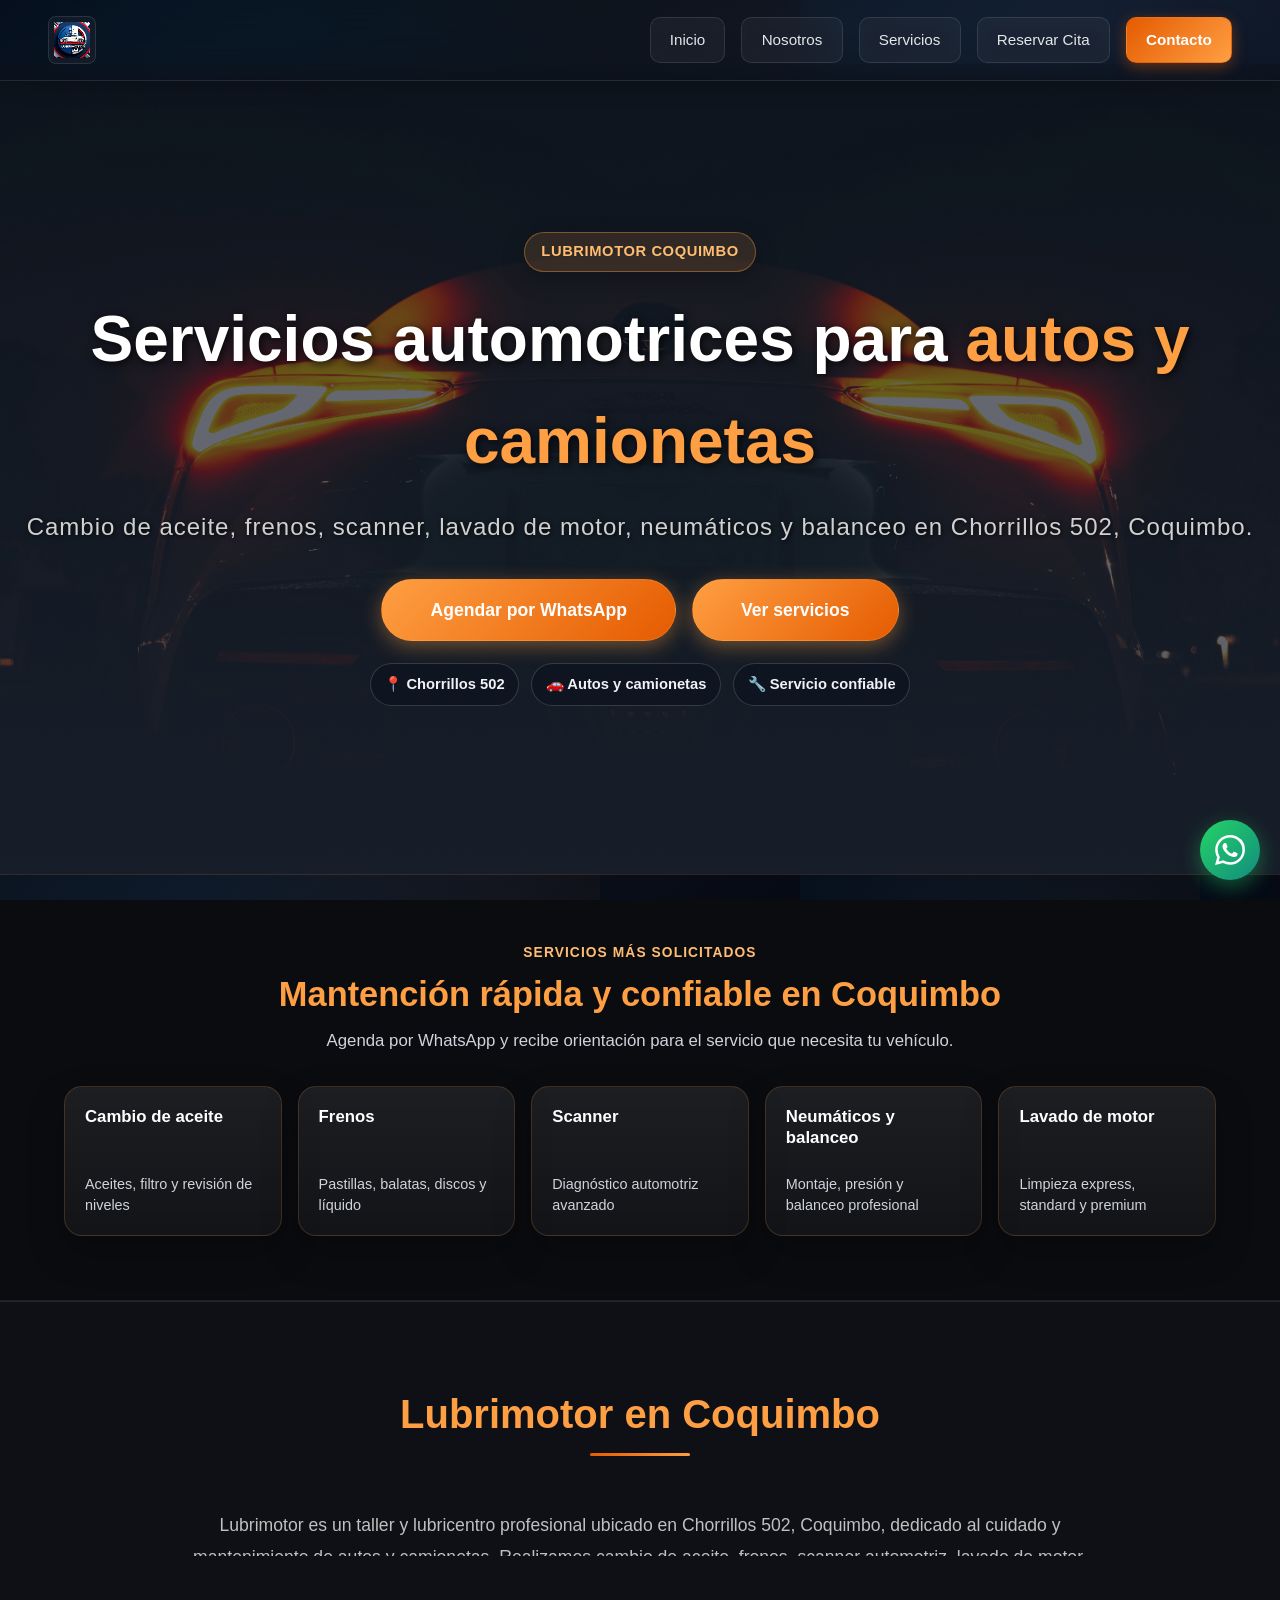
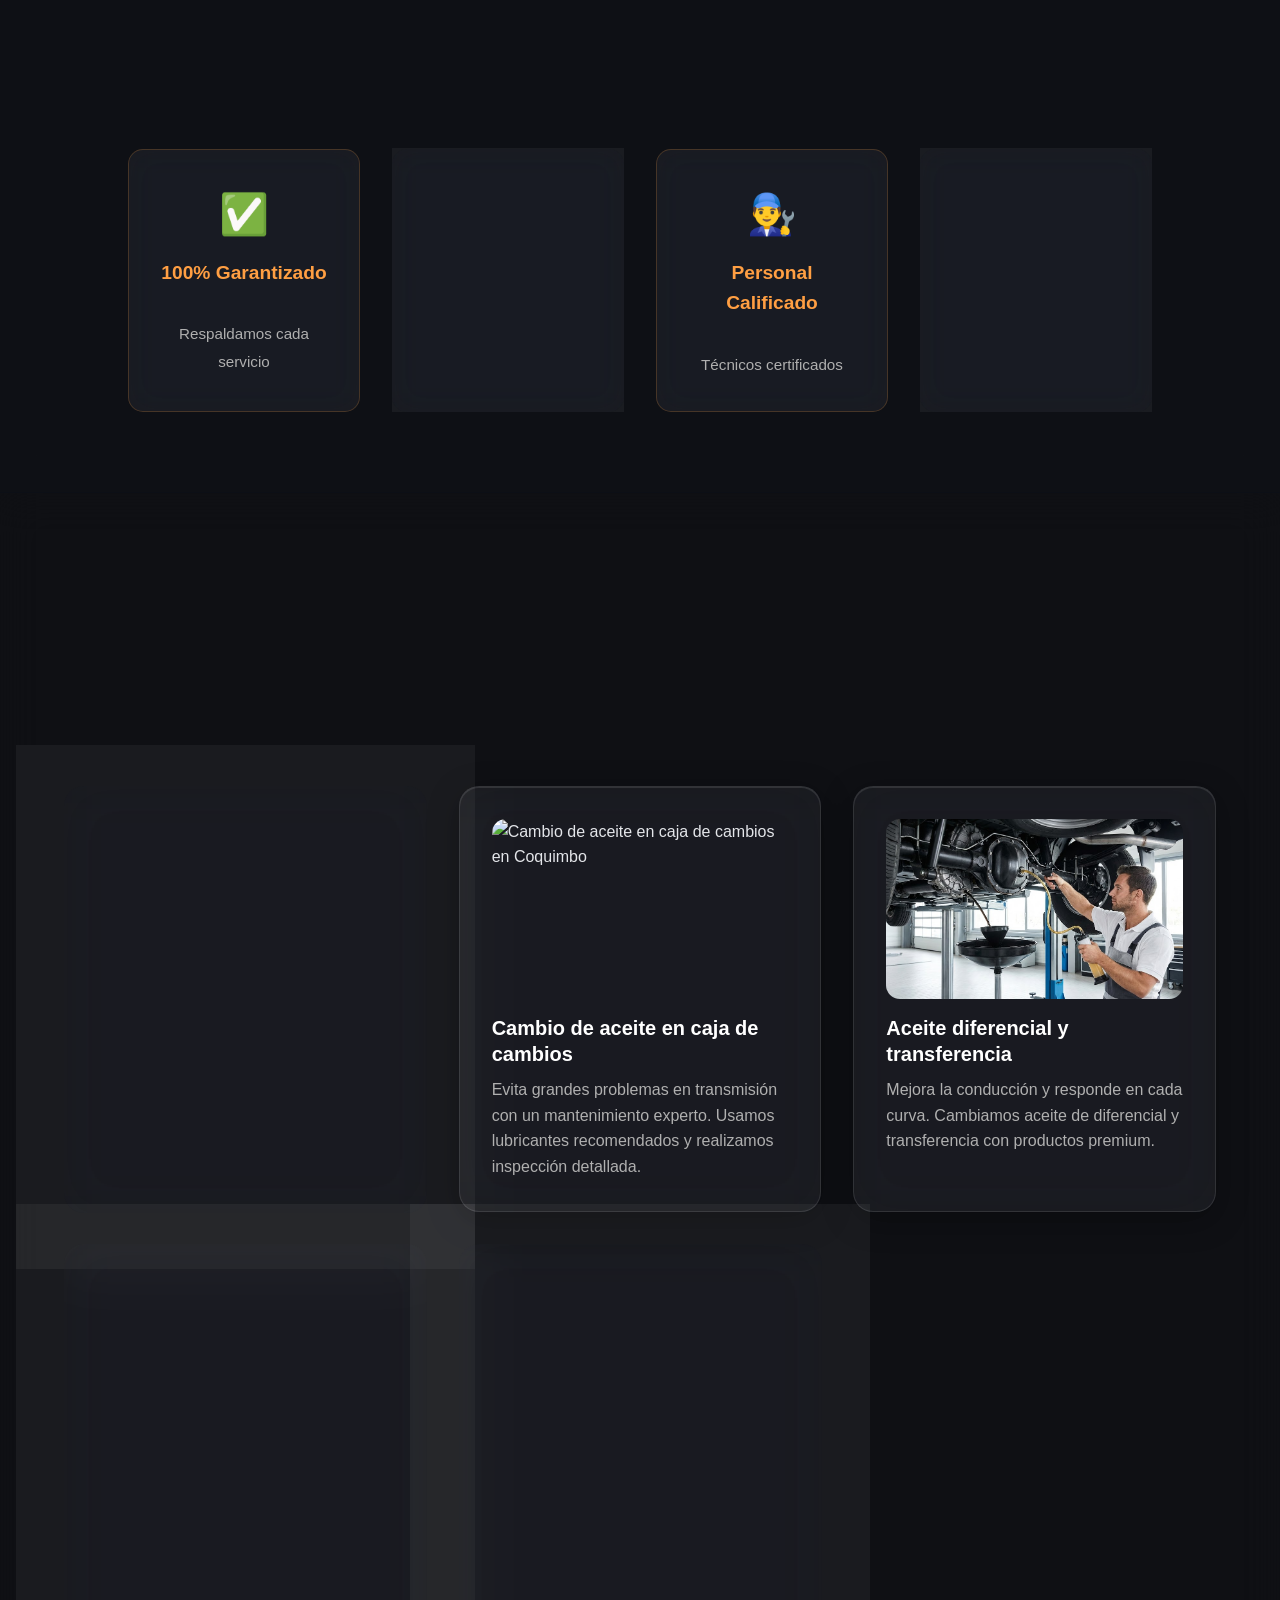
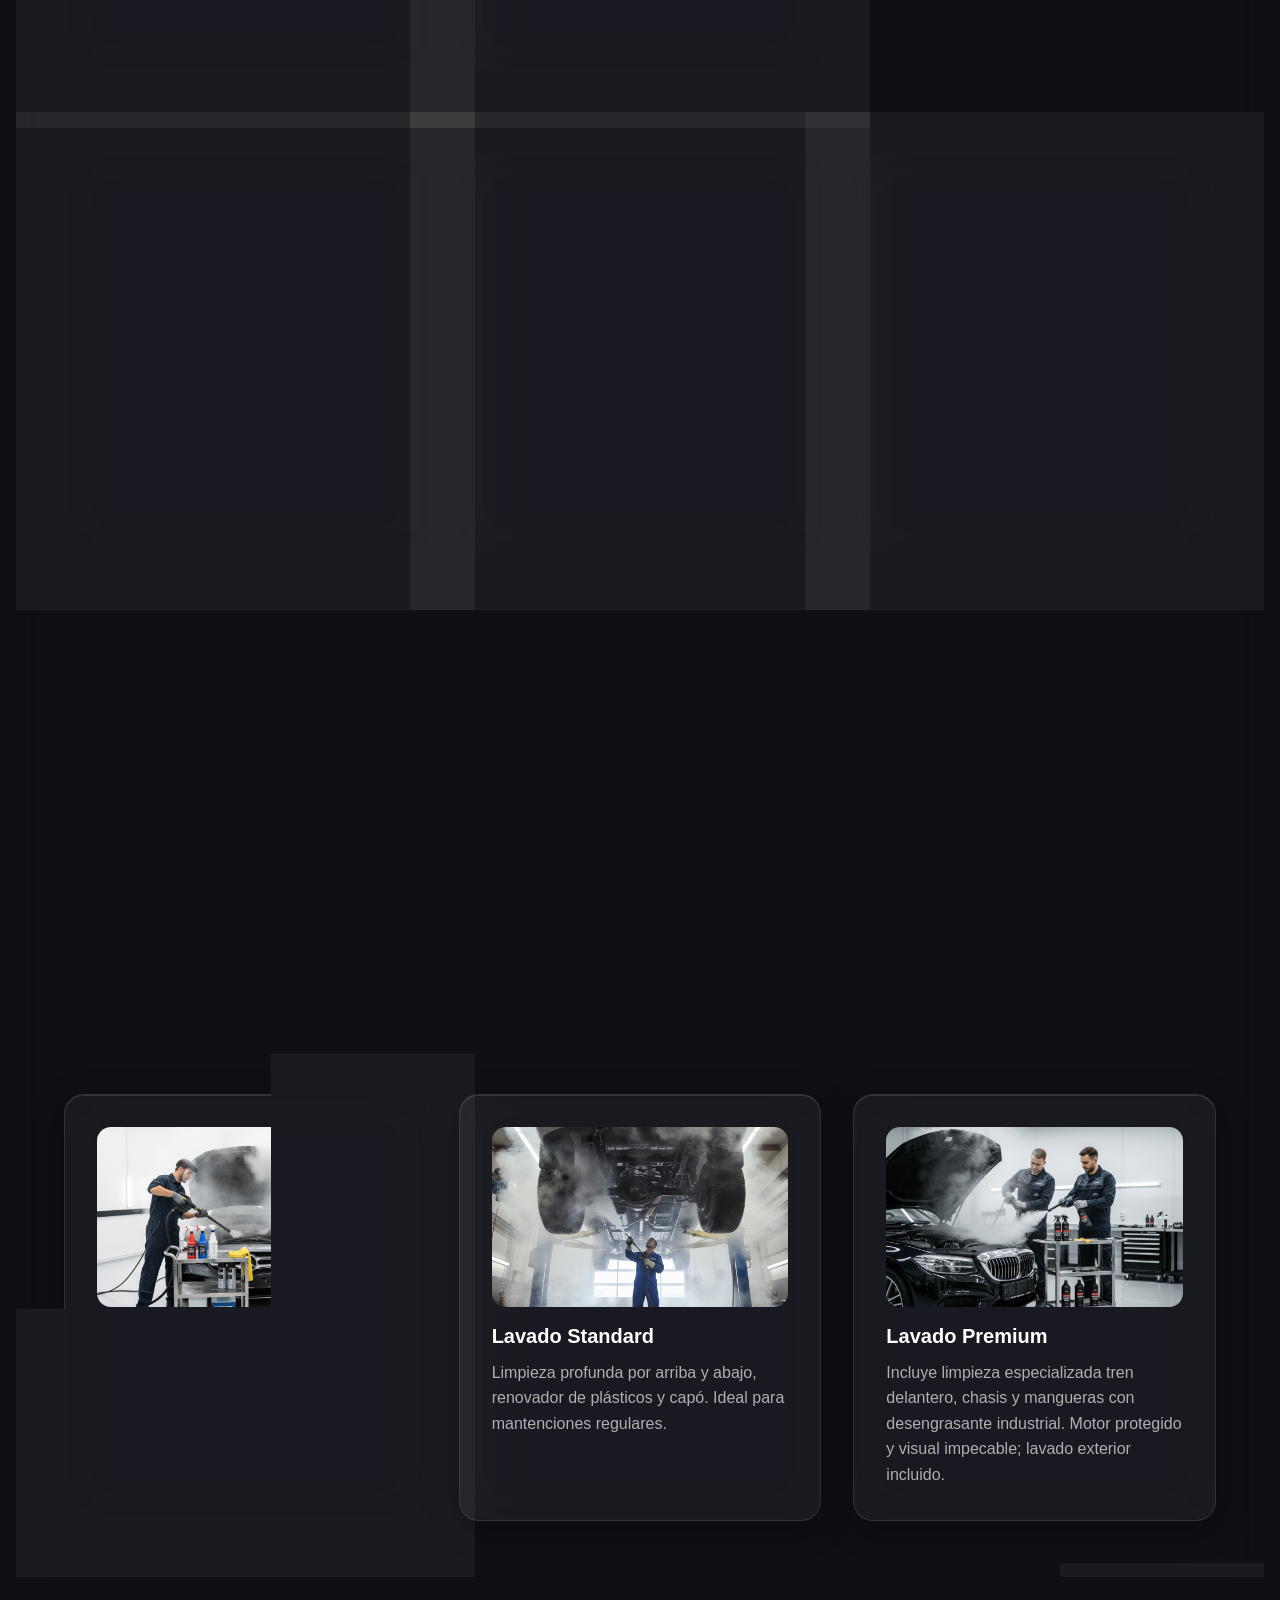
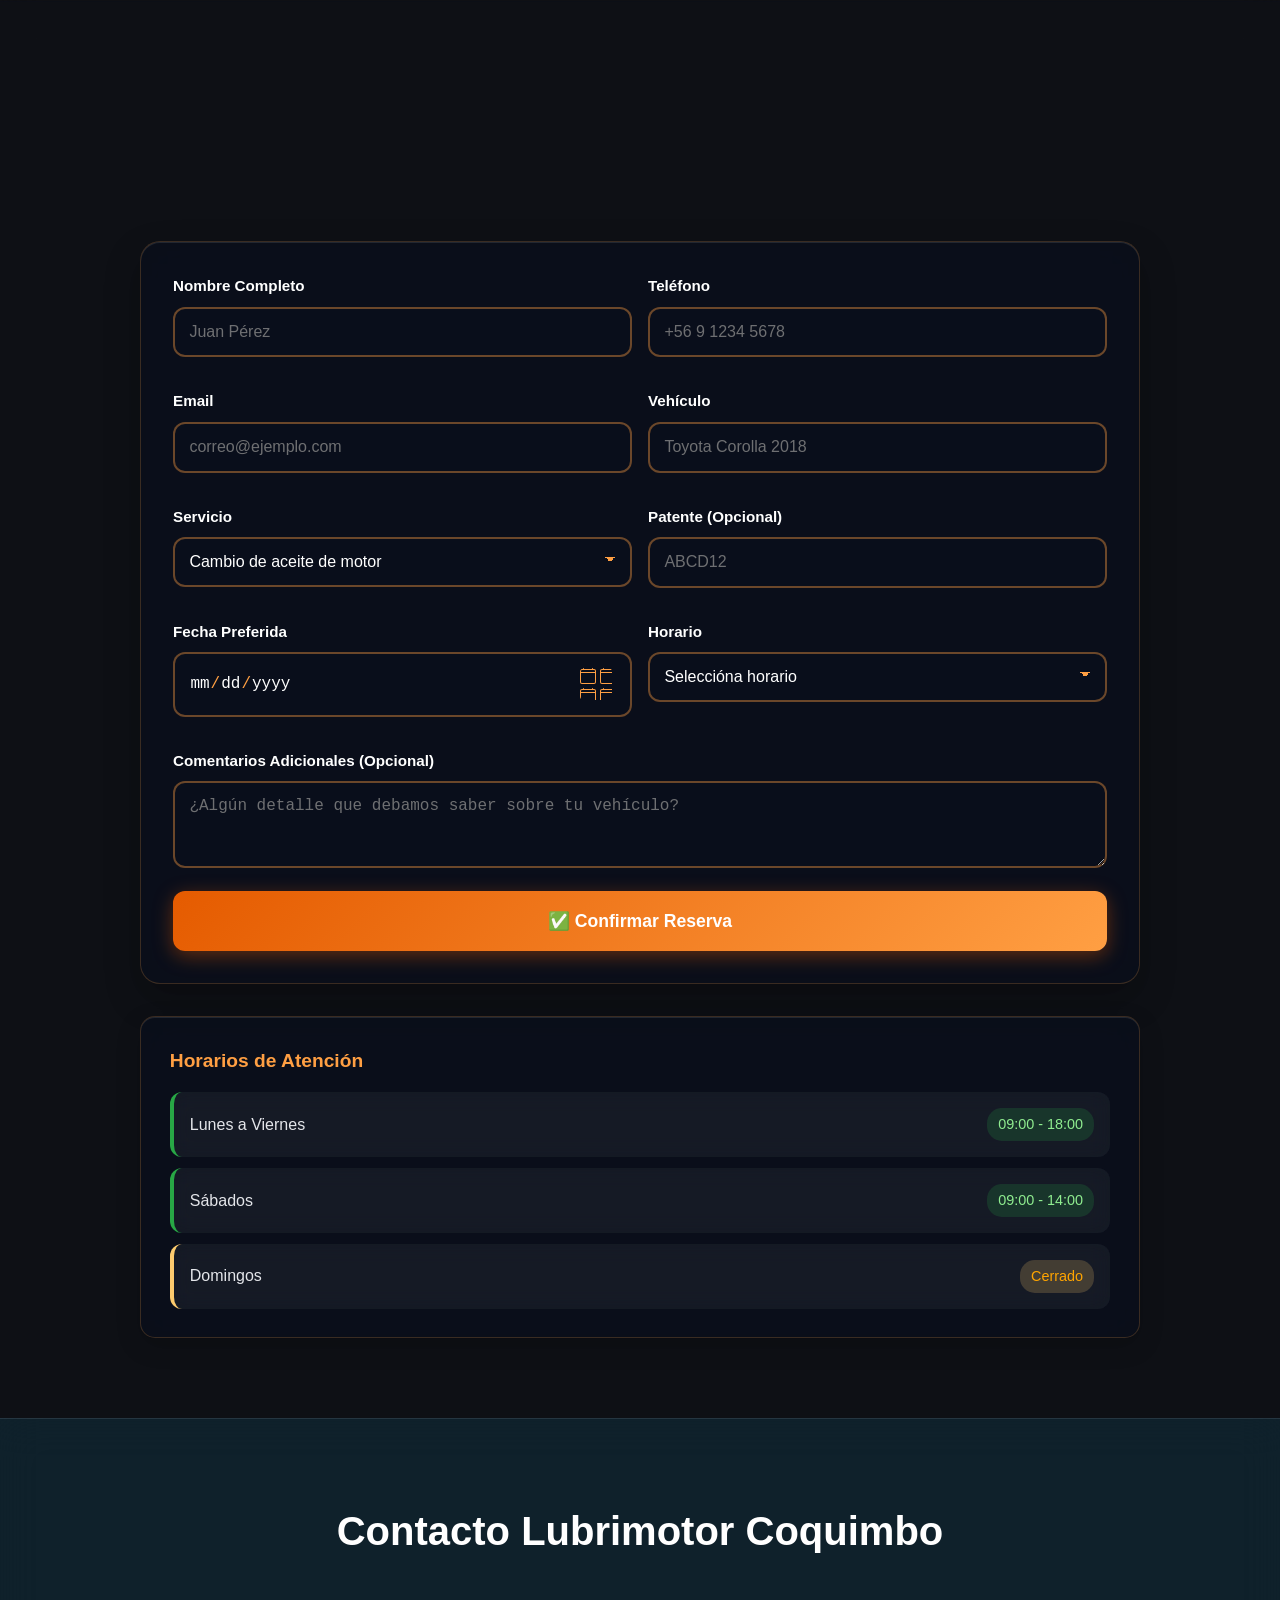
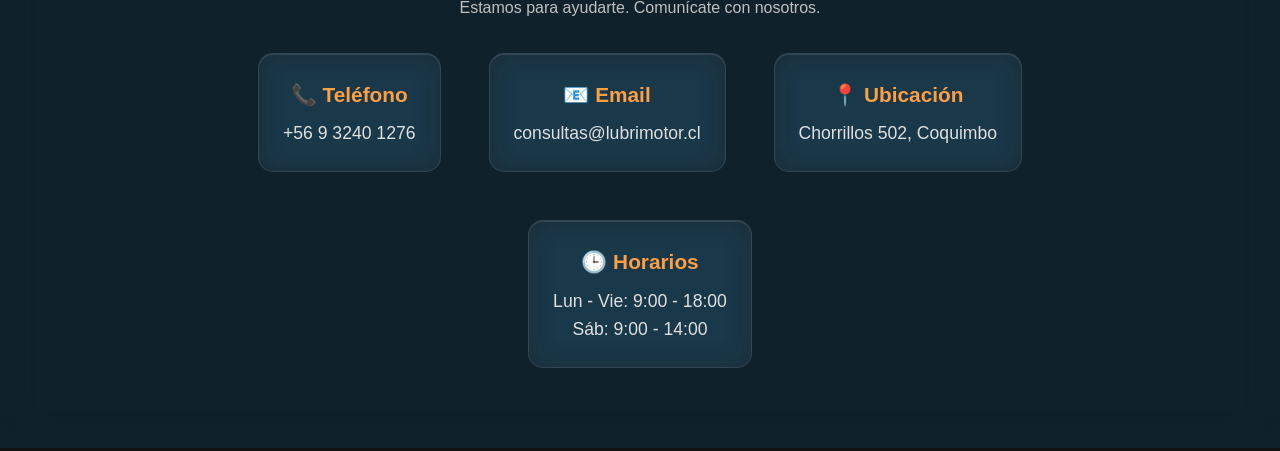
==== index.html @ fd20dfe9 "Mejora comercial de pagina de inicio" ====
<!DOCTYPE html>
<html lang="es">
<head>
    <meta charset="UTF-8">
    <meta name="viewport" content="width=device-width, initial-scale=1.0">
    <title>Lubrimotor Coquimbo | Cambio de Aceite, Frenos, Scanner y Neumáticos</title>
    <meta name="description" content="Lubrimotor en Chorrillos 502, Coquimbo. Servicios automotrices para autos y camionetas: cambio de aceite, frenos, scanner, lavado de motor, neumáticos y balanceo.">
    <meta name="color-scheme" content="dark">

    <!-- Google Fonts -->
    <link rel="preconnect" href="https://fonts.googleapis.com">
    <link rel="preconnect" href="https://fonts.gstatic.com" crossorigin>
    <link href="https://fonts.googleapis.com/css2?family=Montserrat:wght@400;600;700;800&family=Open+Sans:wght@300;400;500;600&display=swap" rel="stylesheet">
    
    <link rel="stylesheet" href="styles.css">
</head>
<body>

    <!-- NAVBAR -->
    <nav class="navbar" id="navbar">
        <div class="navbar-container">
            <div class="logo">
                <img src="img/logo.jpg" alt="Lubrimotor servicios automotrices en Coquimbo">
            </div>

            <div class="hamburger" id="hamburger">
                <span></span>
                <span></span>
                <span></span>
            </div>

            <div class="nav-menu" id="nav-menu">
                <a href="#inicio" class="nav-link">Inicio</a>
                <a href="#sobre-nosotros" class="nav-link">Nosotros</a>
                <a href="#servicios" class="nav-link">Servicios</a>
                <a href="#reservas" class="nav-link">Reservar Cita</a>
                <a href="#contacto" class="nav-link btn-cta">Contacto</a>
            </div>
        </div>
    </nav>

    <!-- HERO SECTION -->
    <section class="hero" id="inicio">
        <div class="hero-text">
            <span class="hero-kicker">Lubrimotor Coquimbo</span>
            <h1>Servicios automotrices para <span class="resaltar">autos y camionetas</span></h1>
            <p>Cambio de aceite, frenos, scanner, lavado de motor, neumáticos y balanceo en Chorrillos 502, Coquimbo.</p>
            <div class="hero-actions">
                <a href="https://wa.me/56932401276?text=Hola%2C%20quiero%20agendar%20un%20servicio%20automotriz%20en%20Lubrimotor%20Coquimbo" target="_blank" class="boton-hero boton-whatsapp">Agendar por WhatsApp</a>
                <a href="#servicios" class="boton-hero boton-secundario">Ver servicios</a>
            </div>
            <div class="hero-trust">
                <span>📍 Chorrillos 502</span>
                <span>🚗 Autos y camionetas</span>
                <span>🔧 Servicio confiable</span>
            </div>
        </div>
    </section>

    <!-- SERVICIOS DESTACADOS -->
    <section class="servicios-destacados" aria-labelledby="servicios-destacados-title">
        <div class="destacados-container">
            <div class="destacados-header">
                <span>Servicios más solicitados</span>
                <h2 id="servicios-destacados-title">Mantención rápida y confiable en Coquimbo</h2>
                <p>Agenda por WhatsApp y recibe orientación para el servicio que necesita tu vehículo.</p>
            </div>
            <div class="destacados-grid">
                <a href="paginas/servicio-cambio-aceite.html" class="destacado-card">
                    <strong>Cambio de aceite</strong>
                    <small>Aceites, filtro y revisión de niveles</small>
                </a>
                <a href="paginas/servicio-sistema-frenos.html" class="destacado-card">
                    <strong>Frenos</strong>
                    <small>Pastillas, balatas, discos y líquido</small>
                </a>
                <a href="paginas/servicio-scanner-diagnostico.html" class="destacado-card">
                    <strong>Scanner</strong>
                    <small>Diagnóstico automotriz avanzado</small>
                </a>
                <a href="paginas/servicio-cambio-neumaticos-balanceo.html" class="destacado-card">
                    <strong>Neumáticos y balanceo</strong>
                    <small>Montaje, presión y balanceo profesional</small>
                </a>
                <a href="paginas/servicio-lavado-premium.html" class="destacado-card">
                    <strong>Lavado de motor</strong>
                    <small>Limpieza express, standard y premium</small>
                </a>
            </div>
        </div>
    </section>

    <!-- SOBRE NOSOTROS -->
    <section class="sobre-nosotros" id="sobre-nosotros">
        <h2>Lubrimotor en Coquimbo</h2>
        <p>Lubrimotor es un taller y lubricentro profesional ubicado en Chorrillos 502, Coquimbo, dedicado al cuidado y mantenimiento de autos y camionetas. Realizamos cambio de aceite, frenos, scanner automotriz, lavado de motor, neumáticos, balanceo y mantenimiento preventivo.</p>

        <p>Nuestro compromiso es entregar una atención clara, rápida y responsable. Revisamos tu vehículo con criterio técnico, te orientamos antes de realizar trabajos y mantenemos comunicación directa por WhatsApp.</p>

        <!-- CONFIANZA -->
        <div class="trust-section">
            <div class="trust-item">
                <div class="trust-icon">✅</div>
                <h3>100% Garantizado</h3>
                <p>Respaldamos cada servicio</p>
            </div>
            <div class="trust-item">
                <div class="trust-icon">🔧</div>
                <h3>Equipos Modernos</h3>
                <p>Tecnología de punta</p>
            </div>
            <div class="trust-item">
                <div class="trust-icon">👨‍🔧</div>
                <h3>Personal Calificado</h3>
                <p>Técnicos certificados</p>
            </div>
            <div class="trust-item">
                <div class="trust-icon">⚡</div>
                <h3>Servicio Rápido</h3>
                <p>Sin perder calidad</p>
            </div>
        </div>
    </section>

    <!-- SERVICIOS -->
    <section class="servicios" id="servicios">
        <h2>Servicios automotrices en Coquimbo</h2>
        <p>Conoce nuestros servicios para autos y camionetas en Coquimbo</p>

        <!-- Lubricación y Diagnóstico -->
        <h3 class="servicio-titulo">Lubricación y Diagnóstico</h3>
        <div class="servicios-grid">
            <div class="service-card" onclick="window.location.href='paginas/servicio-cambio-aceite.html'" style="cursor: pointer;">
                <img src="img/cambioAceite.jpg" alt="Cambio de aceite de motor en Coquimbo">
                <div class="card-content">
                    <h4>Cambio de aceite de motor</h4>
                    <p>Mantén el corazón de tu vehículo protegido con un cambio rápido y aceites premium. Incluye revisión de niveles y filtro nuevo para máxima seguridad.</p>
                </div>
            </div>

            <div class="service-card" onclick="window.location.href='paginas/servicio-cambio-aceite-caja.html'" style="cursor: pointer;">
                <img src="img/cambioAceiteCajaCambio.png" alt="Cambio de aceite en caja de cambios en Coquimbo">
                <div class="card-content">
                    <h4>Cambio de aceite en caja de cambios</h4>
                    <p>Evita grandes problemas en transmisión con un mantenimiento experto. Usamos lubricantes recomendados y realizamos inspección detallada.</p>
                </div>
            </div>

            <div class="service-card" onclick="window.location.href='paginas/servicio-aceite-diferencial-transferencia.html'" style="cursor: pointer;">
                <img src="img/CambioAceiteDiferencial.jpg" alt="Aceite diferencial y transferencia en Coquimbo">
                <div class="card-content">
                    <h4>Aceite diferencial y transferencia</h4>
                    <p>Mejora la conducción y responde en cada curva. Cambiamos aceite de diferencial y transferencia con productos premium.</p>
                </div>
            </div>

            <div class="service-card" onclick="window.location.href='paginas/servicio-scanner-diagnostico.html'" style="cursor: pointer;">
                <img src="img/scanner.jpg" alt="Scanner y diagnóstico automotriz en Coquimbo">
                <div class="card-content">
                    <h4>Scanner y diagnóstico avanzado</h4>
                    <p>Detecta cualquier falla antes que sea problema. Scanner profesional y reporte electrónico detallado, ideal para mantenciones preventivas.</p>
                </div>
            </div>

            <div class="service-card" onclick="window.location.href='paginas/servicio-cambio-nivelacion-fluidos.html'" style="cursor: pointer;">
                <img src="img/CambioNivelacionFluidos.jpg" alt="Cambio y nivelación de fluidos automotrices en Coquimbo">
                <div class="card-content">
                    <h4>Cambio y nivelación de fluidos</h4>
                    <p>Refrigerantes, hidráulicos y fluidos de freno revisados y cambiados por técnicos expertos. Seguridad y suavidad en tu conducción garantizadas.</p>
                </div>
            </div>
        </div>

        <br>

        <!-- Servicios Mecánicos -->
        <h3 class="servicio-titulo">Servicios Mecánicos</h3>
        <div class="servicios-grid">
            <div class="service-card" onclick="window.location.href='paginas/servicio-sistema-frenos.html'" style="cursor: pointer;">
                <img src="img/CambioSistemaFrenos.jpg" alt="Servicio de frenos para autos y camionetas en Coquimbo">
                <div class="card-content">
                    <h4>Sistema de frenos total</h4>
                    <p>Pastillas, balatas, discos y líquido incluidos. La frenada segura en toda situación—servicio rápido y con repuestos garantizados.</p>
                </div>
            </div>

            <div class="service-card" onclick="window.location.href='paginas/servicio-cambio-amortiguadores.html'" style="cursor: pointer;">
                <img src="img/cambioAmortiguadores.jpg" alt="Cambio de amortiguadores en Coquimbo">
                <div class="card-content">
                    <h4>Cambio de amortiguadores</h4>
                    <p>Recupera el confort y estabilidad con amortiguadores instalados por expertos en suspensión.</p>
                </div>
            </div>

            <div class="service-card" onclick="window.location.href='paginas/servicio-tren-delantero-suspension.html'" style="cursor: pointer;">
                <img src="img/cambioTrenDelantero.jpg" alt="Revisión de tren delantero y suspensión en Coquimbo">
                <div class="card-content">
                    <h4>Revisión tren delantero/suspensión</h4>
                    <p>Inspección completa del tren delantero y suspensión para un manejo suave y seguro. Reporte técnico incluido.</p>
                </div>
            </div>

            <div class="service-card" onclick="window.location.href='paginas/servicio-rotacion-neumaticos.html'" style="cursor: pointer;">
                <img src="img/RotacionNeumaticos.jpg" alt="Rotación de neumáticos en Coquimbo">
                <div class="card-content">
                    <h4>Rotación de neumáticos</h4>
                    <p>Aumenta la vida útil de tus neumáticos y mejora el rendimiento en ruta con rotación profesional.</p>
                </div>
            </div>
            <div class="service-card" onclick="window.location.href='paginas/servicio-cambio-neumaticos-balanceo.html'" style="cursor: pointer;">
                <img src="img/RotacionNeumaticos.jpg" alt="Cambio de neumáticos y balanceo en Coquimbo">
                <div class="card-content">
                    <h4>Cambio de neumáticos y balanceo</h4>
                    <p>Instalación y balanceo profesional para reducir vibraciones, cuidar tus neumáticos y conducir con mayor seguridad en ruta.</p>
                </div>
            </div>
            <div class="service-card" onclick="window.location.href='paginas/servicio-cambio-correa-transmision.html'" style="cursor: pointer;">
                <img src="img/cambioCorreaTransmision.jpg" alt="Cambio de correa y transmisión en Coquimbo">
                <div class="card-content">
                    <h4>Cambio de correa/transmisión</h4>
                    <p>Evita daños costosos, renueva tu correa de transmisión y asegura máxima eficiencia de tu motor.</p>
                </div>
            </div>
        </div>

        <br>

        <!-- Lavado de Motor -->
        <h3 class="servicio-titulo">Lavado de Motor</h3>
        <div class="servicios-grid">
            <div class="service-card" onclick="window.location.href='paginas/servicio-lavado-express.html'" style="cursor: pointer;">
                <img src="img/lavadoExpres.png" alt="Lavado express de motor en Coquimbo">
                <div class="card-content">
                    <h4>Lavado Express</h4>
                    <p>Limpieza a vapor rápida por encima, desengrasante y mangueras frescas. Tu motor se ve y funciona mejor en minutos.</p>
                </div>
            </div>

            <div class="service-card" onclick="window.location.href='paginas/servicio-lavado-standard.html'" style="cursor: pointer;">
                <img src="img/lavadomotorAbajo.png" alt="Lavado standard de motor en Coquimbo">
                <div class="card-content">
                    <h4>Lavado Standard</h4>
                    <p>Limpieza profunda por arriba y abajo, renovador de plásticos y capó. Ideal para mantenciones regulares.</p>
                </div>
            </div>

            <div class="service-card" onclick="window.location.href='paginas/servicio-lavado-premium.html'" style="cursor: pointer;">
                <img src="img/LavadoMotorPremium.png" alt="Lavado premium de motor en Coquimbo">
                <div class="card-content">
                    <h4>Lavado Premium</h4>
                    <p>Incluye limpieza especializada tren delantero, chasis y mangueras con desengrasante industrial. Motor protegido y visual impecable; lavado exterior incluido.</p>
                </div>
            </div>
        </div>
    </section>

    <!-- SISTEMA DE RESERVAS -->
    <section class="citas-online" id="reservas">
        <div class="container">
            <h2>Reserva tu cita en Coquimbo</h2>
            <p>Agenda en minutos, servicio en horas</p>

            <form class="formulario-citas" id="booking-form">
                <div class="form-row">
                    <div class="form-group">
                        <label for="nombre">Nombre Completo</label>
                        <input type="text" id="nombre" name="nombre" placeholder="Juan Pérez" required>
                    </div>

                    <div class="form-group">
                        <label for="telefono">Teléfono</label>
                        <input type="tel" id="telefono" name="telefono" placeholder="+56 9 1234 5678" required>
                    </div>
                </div>

                <div class="form-row">
                    <div class="form-group">
                        <label for="email">Email</label>
                        <input type="email" id="email" name="email" placeholder="correo@ejemplo.com" required>
                    </div>

                    <div class="form-group">
                        <label for="vehiculo">Vehículo</label>
                        <input type="text" id="vehiculo" name="vehiculo" placeholder="Toyota Corolla 2018" required>
                    </div>
                </div>

                <div class="form-row">
                    <div class="form-group">
                        <label for="servicio">Servicio</label>
                        <select id="servicio" name="servicio" required>
                            <option value="cambio-aceite-motor">Cambio de aceite de motor</option>
                            <option value="cambio-aceite-caja">Cambio de aceite en caja de cambios</option>
                            <option value="aceite-diferencial">Aceite diferencial y transferencia</option>
                            <option value="scanner-diagnostico">Scanner y diagnóstico avanzado</option>
                            <option value="fluido-cambio">Cambio y nivelación de fluidos</option>
                            <!-- Servicios Mecánicos -->
                            <option value="frenos-total">Sistema de frenos total</option>
                            <option value="amortiguadores">Cambio de amortiguadores</option>
                            <option value="tren-delantero">Revisión tren delantero/suspensión</option>
                            <option value="rotacion-neumaticos">Rotación de neumáticos</option>
                            <option value="cambio-neumaticos-balanceo">Cambio de neumáticos y balanceo</option>
                            <option value="correa-transmision">Cambio de correa/transmisión</option>
                            <!-- Lavado de Motor -->
                            <option value="lavado-express">Lavado Express</option>
                            <option value="lavado-standard">Lavado Standard</option>
                            <option value="lavado-premium">Lavado Premium</option>
                        </select>
                    </div>

                    <div class="form-group">
                        <label for="patente">Patente (Opcional)</label>
                        <input type="text" id="patente" name="patente" placeholder="ABCD12">
                    </div>
                </div>

                <div class="form-row">
                    <div class="form-group">
                        <label for="fecha">Fecha Preferida</label>
                        <input type="date" id="fecha" name="fecha" required>
                    </div>

                    <div class="form-group">
                        <label for="hora">Horario</label>
                        <select id="hora" name="hora" required>
                            <option value="">Seleccióna horario</option>
                            <option value="09:00">09:00 AM</option>
                            <option value="10:00">10:00 AM</option>
                            <option value="11:00">11:00 AM</option>
                            <option value="12:00">12:00 PM</option>
                            <option value="13:00">01:00 PM</option>
                            <option value="14:00">02:00 PM</option>
                            <option value="15:00">03:00 PM</option>
                            <option value="16:00">04:00 PM</option>
                            <option value="17:00">05:00 PM</option>
                        </select>
                    </div>
                </div>

                <div class="form-group">
                    <label for="comentarios">Comentarios Adicionales (Opcional)</label>
                    <textarea id="comentarios" name="comentarios" rows="3" placeholder="¿Algún detalle que debamos saber sobre tu vehículo?"></textarea>
                </div>

                <button type="submit" class="btn-reservar">✅ Confirmar Reserva</button>
            </form>

            <div class="disponibilidad">
                <h3>Horarios de Atención</h3>
                <div class="horarios-disponibles">
                    <div class="horario-item disponible">
                        <span>Lunes a Viernes</span>
                        <span class="status">09:00 - 18:00</span>
                    </div>
                    <div class="horario-item disponible">
                        <span>Sábados</span>
                        <span class="status">09:00 - 14:00</span>
                    </div>
                    <div class="horario-item ocupado">
                        <span>Domingos</span>
                        <span class="status">Cerrado</span>
                    </div>
                </div>
            </div>
        </div>
    </section>

    <!-- CONTACTO -->
    <section class="contacto" id="contacto">
        <h2>Contacto Lubrimotor Coquimbo</h2>
        <p>Estamos para ayudarte. Comunícate con nosotros.</p>

        <div class="contacto-info">
            <div class="contacto-item">
                <h3>📞 Teléfono</h3>
                <p>+56 9 3240 1276</p>
            </div>
            <div class="contacto-item">
                <h3>📧 Email</h3>
                <p>consultas@lubrimotor.cl</p>
            </div>
            <div class="contacto-item">
                <h3>📍 Ubicación</h3>
                <p>Chorrillos 502, Coquimbo</p>
            </div>
            <div class="contacto-item">
                <h3>🕒 Horarios</h3>
                <p>Lun - Vie: 9:00 - 18:00<br>Sáb: 9:00 - 14:00</p>
            </div>
        </div>
    </section>

    <!-- WIDGET WHATSAPP -->
    <div class="whatsapp-widget">
        <div class="whatsapp-button" onclick="toggleWhatsAppChat()">
            <svg width="30" height="30" viewBox="0 0 24 24" fill="white">
                <path d="M17.472 14.382c-.297-.149-1.758-.867-2.03-.967-.273-.099-.471-.148-.67.15-.197.297-.767.966-.94 1.164-.173.199-.347.223-.644.075-.297-.15-1.255-.463-2.39-1.475-.883-.788-1.48-1.761-1.653-2.059-.173-.297-.018-.458.13-.606.134-.133.298-.347.446-.52.149-.174.198-.298.298-.497.099-.198.05-.371-.025-.52-.075-.149-.669-1.612-.916-2.207-.242-.579-.487-.5-.669-.51-.173-.008-.371-.01-.57-.01-.198 0-.52.074-.792.372-.272.297-1.04 1.016-1.04 2.479 0 1.462 1.065 2.875 1.213 3.074.149.198 2.096 3.2 5.077 4.487.709.306 1.262.489 1.694.625.712.227 1.36.195 1.871.118.571-.085 1.758-.719 2.006-1.413.248-.694.248-1.289.173-1.413-.074-.124-.272-.198-.57-.347m-5.421 7.403h-.004a9.87 9.87 0 01-5.031-1.378l-.361-.214-3.741.982.998-3.648-.235-.374a9.86 9.86 0 01-1.51-5.26c.001-5.45 4.436-9.884 9.888-9.884 2.64 0 5.122 1.03 6.988 2.898a9.825 9.825 0 012.893 6.994c-.003 5.45-4.437 9.884-9.885 9.884m8.413-18.297A11.815 11.815 0 0012.05 0C5.495 0 .16 5.335.157 11.892c0 2.096.547 4.142 1.588 5.945L.057 24l6.305-1.654a11.882 11.882 0 005.683 1.448h.005c6.554 0 11.890-5.335 11.893-11.893A11.821 11.821 0 0020.885 3.488"/>
            </svg>
        </div>

        <div class="whatsapp-chat" id="whatsappChat">
            <div class="chat-header">
                <div class="chat-info">
                    <div class="chat-avatar">
                        <img src="img/logo.jpg" alt="Lubrimotor en Chorrillos 502, Coquimbo">
                    </div>
                    <div class="chat-details">
                        <h4>Lubrimotor</h4>
                        <span class="status">En línea</span>
                    </div>
                </div>
                <button class="close-chat" onclick="toggleWhatsAppChat()">×</button>
            </div>
            <div class="chat-body">
                <div class="message">
                    <div class="bot-message">
                        <p>¡Hola! Bienvenido a Lubrimotor.</p>
                        <p>¿En qué podemos ayudarte hoy?</p>
                        <small>Respuesta inmediata</small>
                    </div>
                </div>
                <div class="quick-buttons">
                    <button class="quick-btn" onclick="sendQuickMessage('Información sobre servicios')">🔧 Ver Servicios</button>
                    <button class="quick-btn" onclick="sendQuickMessage('Quiero agendar una cita')">📅 Agendar Cita</button>
                    <button class="quick-btn" onclick="sendQuickMessage('Consulta sobre precios')">💰 Precios</button>
                    <button class="quick-btn" onclick="sendQuickMessage('¿Dónde están ubicados?')">📍 Ubicación</button>
                </div>
            </div>
            <div class="chat-footer">
                <a href="https://wa.me/56932401276?text=Hola%2C%20necesito%20información%20sobre%20Lubrimotor" target="_blank" class="start-chat-btn">
                    <svg width="20" height="20" viewBox="0 0 24 24" fill="white">
                        <path d="M17.472 14.382c-.297-.149-1.758-.867-2.03-.967-.273-.099-.471-.148-.67.15-.197.297-.767.966-.94 1.164-.173.199-.347.223-.644.075-.297-.15-1.255-.463-2.39-1.475-.883-.788-1.48-1.761-1.653-2.059-.173-.297-.018-.458.13-.606.134-.133.298-.347.446-.52.149-.174.198-.298.298-.497.099-.198.05-.371-.025-.52-.075-.149-.669-1.612-.916-2.207-.242-.579-.487-.5-.669-.51-.173-.008-.371-.01-.57-.01-.198 0-.52.074-.792.372-.272.297-1.04 1.016-1.04 2.479 0 1.462 1.065 2.875 1.213 3.074.149.198 2.096 3.2 5.077 4.487.709.306 1.262.489 1.694.625.712.227 1.36.195 1.871.118.571-.085 1.758-.719 2.006-1.413.248-.694.248-1.289.173-1.413-.074-.124-.272-.198-.57-.347m-5.421 7.403h-.004a9.87 9.87 0 01-5.031-1.378l-.361-.214-3.741.982.998-3.648-.235-.374a9.86 9.86 0 01-1.51-5.26c.001-5.45 4.436-9.884 9.888-9.884 2.64 0 5.122 1.03 6.988 2.898a9.825 9.825 0 012.893 6.994c-.003 5.45-4.437 9.884-9.885 9.884m8.413-18.297A11.815 11.815 0 0012.05 0C5.495 0 .16 5.335.157 11.892c0 2.096.547 4.142 1.588 5.945L.057 24l6.305-1.654a11.882 11.882 0 005.683 1.448h.005c6.554 0 11.890-5.335 11.893-11.893A11.821 11.821 0 0020.885 3.488"/>
                    </svg>
                    Iniciar Conversación
                </a>
            </div>
        </div>
    </div>

    <script src="script.js"></script>
</body>
</html>
---- styles.css ----
* {
    margin: 0;
    padding: 0;
    box-sizing: border-box;
}

html {
    scroll-behavior: smooth;
    font-size: 16px;
}

/* GLOBAL DARK THEME */
:root {
    color-scheme: dark;
}

body {
    font-family: -apple-system, BlinkMacSystemFont, 'Segoe UI', Roboto, sans-serif;
    line-height: 1.6;
    color: #e4e6ea;
    padding-top: 4rem;
    margin: 0;
    min-height: 100vh;
    /* FONDO OSCURO INTENSO FINAL */
    background:
        /* Se mantienen los gradientes del fondo, solo se cambia el color de interacción */
        radial-gradient(circle at 20% 20%, rgba(0, 119, 190, 0.15) 0%, transparent 50%),
        radial-gradient(circle at 80% 80%, rgba(255, 159, 67, 0.15) 0%, transparent 50%), /* Cambio de Cyan a Naranja en el gradiente de fondo */
        radial-gradient(circle at 40% 40%, rgba(0, 119, 190, 0.08) 0%, transparent 70%),
        linear-gradient(135deg, #050810 0%, #0f1419 25%, #1a1f2e 50%, #0a0f1c 75%, #050810 100%);
    background-attachment: fixed;
    background-size: 800px 800px, 600px 600px, 1000px 1000px, 100% 100%;
}

/* NAVBAR OSCURA FINAL */
.navbar {
    position: fixed;
    top: 0;
    width: 100%;
    background: rgba(10, 15, 28, 0.3);
    backdrop-filter: blur(20px);
    border-bottom: 1px solid rgba(255, 255, 255, 0.1);
    z-index: 1000;
    transition: all 0.3s ease;
    box-shadow: 0 4px 20px rgba(0, 0, 0, 0.2);
}

.navbar-container {
    max-width: 1200px;
    margin: 0 auto;
    padding: 0.75rem 1rem;
    display: flex;
    justify-content: space-between;
    align-items: center;
}

/* LOGO OPTIMIZADO */
.logo {
    display: flex;
    align-items: center;
}

.logo img {
    height: 3rem;
    width: auto;
    transition: all 0.3s ease;
    filter: brightness(1.3) contrast(1.2) saturate(1.1);
    border-radius: 8px;
    background: rgba(255, 255, 255, 0.05);
    padding: 0.3rem;
    backdrop-filter: blur(10px);
    border: 1px solid rgba(255, 255, 255, 0.1);
}

.logo img:hover {
    transform: scale(1.05);
    filter: brightness(1.4) contrast(1.3) saturate(1.2);
    /* Se cambia la sombra del logo a naranja */
    box-shadow: 0 0 20px rgba(255, 159, 67, 0.3);
    border-color: rgba(255, 159, 67, 0.3);
}

/* HAMBURGER MENU */
.hamburger {
    display: none;
    flex-direction: column;
    background: rgba(255, 255, 255, 0.05);
    backdrop-filter: blur(10px);
    border: 1px solid rgba(255, 255, 255, 0.1);
    border-radius: 8px;
    cursor: pointer;
    padding: 0.6rem;
    z-index: 1001;
    transition: all 0.3s ease;
}

.hamburger:hover {
    background: rgba(255, 255, 255, 0.1);
    /* Se cambia el hover del menú a naranja */
    border-color: rgba(255, 159, 67, 0.3);
}

.hamburger span {
    width: 1.5rem;
    height: 2px;
    background: #e4e6ea;
    margin: 2px 0;
    transition: all 0.3s ease;
    border-radius: 1px;
}

/* NAVEGACIÓN OSCURA */
.nav-menu {
    display: flex;
    gap: 1rem;
    align-items: center;
    list-style: none;
    margin: 0;
    padding: 0;
}

.nav-link {
    color: #e4e6ea;
    text-decoration: none;
    font-weight: 500;
    padding: 0.6rem 1.2rem;
    border-radius: 10px;
    transition: all 0.3s ease;
    position: relative;
    background: rgba(255, 255, 255, 0.05);
    backdrop-filter: blur(10px);
    border: 1px solid rgba(255, 255, 255, 0.1);
    font-size: 0.95rem;
}

/* === CAMBIO DE HOVER DE NAVEGACIÓN DE CELESTE A NARANJA === */
.nav-link:hover {
    color: #ff9f43; /* Naranja principal */
    background: rgba(255, 159, 67, 0.1); /* Fondo naranja suave */
    transform: translateY(-2px);
    border-color: rgba(255, 159, 67, 0.3); /* Borde naranja */
    box-shadow: 0 4px 15px rgba(255, 159, 67, 0.2); /* Sombra naranja */
}

/* === CAMBIO DE BOTÓN CTA DE AZUL/CYAN A NARANJA === */
.btn-cta {
    background: linear-gradient(135deg, #e55b00, #ff9f43) !important; /* Degradado Naranja a Naranja Claro */
    color: white !important;
    font-weight: 600;
    box-shadow: 0 4px 15px rgba(229, 91, 0, 0.4); /* Sombra naranja */
    border: 1px solid rgba(229, 91, 0, 0.3) !important; /* Borde naranja */
}

.btn-cta:hover {
    transform: translateY(-2px);
    box-shadow: 0 6px 25px rgba(229, 91, 0, 0.5); /* Sombra naranja más fuerte */
    background: linear-gradient(135deg, #ff8c42, #e55b00) !important; /* Degradado de hover naranja */
}

/* HERO SECTION CON IMAGEN PERSONAL */
.hero {
    height: 90vh;
    background: linear-gradient(rgba(10, 15, 28, 0.6), rgba(26, 31, 46, 0.7)),
                url('img/hero.jpg') center/cover;
    display: flex;
    align-items: center;
    justify-content: center;
    text-align: center;
    color: #e4e6ea;
    position: relative;
}

.hero-text h1 {
    font-size: 4rem;
    margin-bottom: 1rem;
    text-shadow: 2px 2px 8px rgba(0,0,0,0.8);
    color: #ffffff;
}

.hero-text .resaltar {
    /* Se cambia el texto resaltado a naranja */
    color: #ff9f43;
    font-weight: bold;
    text-shadow: 2px 2px 8px rgba(0,0,0,0.8);
}

.hero-text p {
    font-size: 1.5rem;
    margin-bottom: 2rem;
    letter-spacing: 1px;
    color: #d0d0d0;
    text-shadow: 1px 1px 4px rgba(0,0,0,0.8);
}

.hero-kicker {
    display: inline-flex;
    align-items: center;
    justify-content: center;
    margin-bottom: 1rem;
    padding: 0.45rem 1rem;
    border: 1px solid rgba(255, 159, 67, 0.38);
    border-radius: 999px;
    background: rgba(255, 159, 67, 0.14);
    color: #ffbd73;
    font-size: 0.92rem;
    font-weight: 800;
    letter-spacing: 0.04em;
    text-transform: uppercase;
    box-shadow: 0 8px 24px rgba(0, 0, 0, 0.24);
}

.hero-actions {
    display: flex;
    justify-content: center;
    align-items: center;
    gap: 1rem;
    flex-wrap: wrap;
    margin-bottom: 1.4rem;
}

.boton-whatsapp {
    background: linear-gradient(135deg, #25D366, #128C7E);
    box-shadow: 0 8px 26px rgba(37, 211, 102, 0.32);
    border-color: rgba(37, 211, 102, 0.36);
}

.boton-whatsapp:hover {
    background: linear-gradient(135deg, #2ee174, #0f7b6f);
    box-shadow: 0 10px 30px rgba(37, 211, 102, 0.42);
}

.boton-secundario {
    background: rgba(255, 255, 255, 0.08);
    border-color: rgba(255, 159, 67, 0.38);
    box-shadow: 0 8px 24px rgba(0, 0, 0, 0.28);
}

.boton-secundario:hover {
    background: rgba(255, 159, 67, 0.18);
}

.hero-trust {
    display: flex;
    justify-content: center;
    gap: 0.75rem;
    flex-wrap: wrap;
}

.hero-trust span {
    padding: 0.55rem 0.85rem;
    border: 1px solid rgba(255, 255, 255, 0.16);
    border-radius: 999px;
    background: rgba(10, 15, 28, 0.54);
    color: #f0f2f5;
    font-size: 0.92rem;
    font-weight: 650;
    backdrop-filter: blur(12px);
}

/* === CAMBIO DE BOTÓN HERO DE CYNA/AZUL A NARANJA === */
.boton-hero {
    display: inline-block;
    padding: 1rem 3rem;
    background: linear-gradient(135deg, #ff9f43, #e55b00); /* Degradado Naranja */
    color: #fff;
    text-decoration: none;
    border-radius: 50px;
    font-weight: bold;
    font-size: 1.1rem;
    transition: all 0.3s ease;
    box-shadow: 0 5px 20px rgba(255, 159, 67, 0.4); /* Sombra naranja */
    border: 1px solid rgba(255, 159, 67, 0.3); /* Borde naranja */
}

.boton-hero:hover {
    background: linear-gradient(135deg, #e55b00, #ff8c42); /* Degradado de hover naranja */
    transform: translateY(-3px);
    box-shadow: 0 8px 25px rgba(255, 159, 67, 0.6); /* Sombra naranja más fuerte */
}

.boton-whatsapp:hover {
    background: linear-gradient(135deg, #2ee174, #0f7b6f);
    box-shadow: 0 10px 30px rgba(37, 211, 102, 0.42);
}

/* SERVICIOS DESTACADOS */
.servicios-destacados {
    padding: 4rem 5%;
    background: rgba(5, 8, 16, 0.48);
    border-top: 1px solid rgba(255, 159, 67, 0.16);
    border-bottom: 1px solid rgba(255, 255, 255, 0.08);
}

.destacados-container {
    max-width: 1200px;
    margin: 0 auto;
}

.destacados-header {
    text-align: center;
    max-width: 760px;
    margin: 0 auto 2rem;
}

.destacados-header span {
    display: inline-block;
    margin-bottom: 0.7rem;
    color: #ffbd73;
    font-size: 0.86rem;
    font-weight: 800;
    letter-spacing: 0.08em;
    text-transform: uppercase;
}

.destacados-header h2 {
    color: #ff9f43;
    font-size: 2.15rem;
    line-height: 1.15;
    margin-bottom: 0.8rem;
}

.destacados-header p {
    color: #cfd3da;
    font-size: 1.05rem;
}

.destacados-grid {
    display: grid;
    grid-template-columns: repeat(5, 1fr);
    gap: 1rem;
}

.destacado-card {
    min-height: 150px;
    padding: 1.25rem;
    border-radius: 18px;
    background: linear-gradient(180deg, rgba(255, 255, 255, 0.075), rgba(255, 255, 255, 0.035));
    border: 1px solid rgba(255, 159, 67, 0.18);
    color: #ffffff;
    text-decoration: none;
    display: flex;
    flex-direction: column;
    justify-content: space-between;
    gap: 1rem;
    box-shadow: 0 16px 36px rgba(0, 0, 0, 0.26);
    transition: all 0.3s ease;
}

.destacado-card:hover {
    transform: translateY(-5px);
    border-color: rgba(255, 159, 67, 0.42);
    background: rgba(255, 159, 67, 0.1);
    box-shadow: 0 18px 42px rgba(255, 159, 67, 0.18);
}

.destacado-card strong {
    font-size: 1.05rem;
    line-height: 1.25;
}

.destacado-card small {
    color: #cfd3da;
    font-size: 0.9rem;
    line-height: 1.45;
}

/* SOBRE NOSOTROS OSCURO */
.sobre-nosotros {
    padding: 5rem 10%;
    background: rgba(10, 15, 28, 0.4);
    backdrop-filter: blur(20px);
    text-align: center;
    margin: 0;
    border-top: 1px solid rgba(255, 255, 255, 0.1);
    border-bottom: 1px solid rgba(255, 255, 255, 0.1);
}

.sobre-nosotros h2 {
    font-size: 2.5rem;
    margin-bottom: 2rem;
    /* Se cambia el título a naranja */
    color: #ff9f43;
    position: relative;
    display: inline-block;
    font-weight: 700;
}

.sobre-nosotros h2::after {
    content: '';
    position: absolute;
    bottom: -10px;
    left: 50%;
    transform: translateX(-50%);
    width: 100px;
    height: 3px;
    /* Se cambia el degradado a naranja */
    background: linear-gradient(135deg, #e55b00, #ff9f43);
    border-radius: 2px;
}

.sobre-nosotros p {
    font-size: 1.1rem;
    line-height: 1.8;
    max-width: 900px;
    margin: 2rem auto 0;
    color: #c0c0c0;
}

/* CONFIANZA ITEMS */
.trust-section {
    display: grid;
    grid-template-columns: repeat(auto-fit, minmax(200px, 1fr));
    gap: 2rem;
    margin-top: 3rem;
}

.trust-item {
    background: rgba(255, 255, 255, 0.05);
    backdrop-filter: blur(15px);
    padding: 2rem;
    border-radius: 15px;
    /* Se cambia el borde a naranja */
    border: 1px solid rgba(255, 159, 67, 0.2);
    text-align: center;
    transition: all 0.3s ease;
}

.trust-item:hover {
  background: rgba(255, 255, 255, 0.1);
  /* Se cambia el hover a naranja */
  border-color: rgba(255, 159, 67, 0.4);
  box-shadow: 0 10px 25px rgba(255, 159, 67, 0.2);
}


.trust-icon {
    font-size: 2.5rem;
    margin-bottom: 0.75rem;
}

.trust-item h3 {
    /* Se cambia el color del título a naranja */
    color: #ff9f43;
    margin-bottom: 0.5rem;
    font-size: 1.2rem;
}

.trust-item p {
    color: #b0b0b0;
    font-size: 0.95rem;
}

/* SERVICIOS CON TARJETAS MODERNAS */
.servicios {
    padding: 5rem 5%;
    background: rgba(10, 15, 28, 0.3);
    backdrop-filter: blur(20px);
    margin: 0;
    border-top: 1px solid rgba(255, 255, 255, 0.1);
    border-bottom: 1px solid rgba(255, 255, 255, 0.1);
}

.servicios h2 {
    font-size: 2.5rem;
    text-align: center;
    margin-bottom: 1rem;
    /* Se cambia el título a naranja */
    color: #ff9f43;
    font-weight: 700;
}

.servicios > p {
    text-align: center;
    font-size: 1.1rem;
    color: #c0c0c0;
    margin-bottom: 3rem;
}

.servicios-grid {
    display: grid;
    grid-template-columns: repeat(auto-fit, minmax(280px, 1fr));
    gap: 2rem;
    max-width: 1200px;
    margin: 0 auto;
}

/* SERVICE CARDS */
.service-card {
    background: rgba(255, 255, 255, 0.05);
    backdrop-filter: blur(25px);
    border: 1px solid rgba(255, 255, 255, 0.1);
    border-radius: 20px;
    padding: 2rem;
    min-height: 200px;
    box-shadow:
        0 8px 32px rgba(0, 0, 0, 0.3),
        inset 0 1px 0 rgba(255, 255, 255, 0.1);
    transition: all 0.4s cubic-bezier(0.4, 0, 0.2, 1);
    cursor: pointer;
    display: flex;
    flex-direction: column;
    gap: 1rem;
    position: relative;
    overflow: hidden;
}

/* === CAMBIO DE REACCIÓN (SWIPE) DE CARTA DE CELESTE A NARANJA === */
.service-card::before {
    content: '';
    position: absolute;
    top: 0;
    left: -100%;
    width: 100%;
    height: 100%;
    background: linear-gradient(135deg,
        rgba(229, 91, 0, 0.2) 0%, /* Naranja Oscuro Transparente */
        rgba(255, 159, 67, 0.2) 100%); /* Naranja Claro Transparente */
    transition: left 0.4s cubic-bezier(0.4, 0, 0.2, 1);
    z-index: 1;
}

.card-icon {
    font-size: 3rem;
    transition: all 0.4s ease;
    z-index: 2;
    position: relative;
    align-self: flex-start;
    filter: drop-shadow(0 2px 4px rgba(0, 0, 0, 0.3));
}

.card-content {
    flex: 1;
    z-index: 2;
    position: relative;
    transition: all 0.4s ease;
}

.card-content h3 {
    font-size: 1.4rem;
    margin-bottom: 0.75rem;
    color: #ffffff;
    transition: all 0.4s ease;
    font-weight: 600;
}

.card-content p {
    color: #b0b0b0;
    line-height: 1.6;
    transition: all 0.4s ease;
}

.price-badge {
    display: inline-block;
    /* Se cambia el badge a naranja */
    background: rgba(229, 91, 0, 0.3);
    color: #ff9f43;
    padding: 0.5rem 1rem;
    border-radius: 10px;
    font-size: 0.9rem;
    font-weight: 600;
    margin-top: 1rem;
}

.card-arrow {
    font-size: 1.5rem;
    font-weight: bold;
    /* Se cambia el color de la flecha a naranja */
    color: #ff9f43;
    align-self: flex-end;
    z-index: 2;
    position: relative;
    transition: all 0.4s ease;
    transform: translateX(0);
}

.service-card:hover {
  /* Se cambian las sombras de hover de la tarjeta a naranja */
  box-shadow: 0 20px 60px rgba(229, 91, 0, 0.3), 0 0 0 1px rgba(255, 159, 67, 0.4), inset 0 1px 0 rgba(255,255,255,0.2);
  background: rgba(255,255,255,0.1);
}

.service-card:hover::before {
  left: 0;
  /* Se asegura el cambio de gradiente de hover a naranja */
  background: linear-gradient(135deg, rgba(229, 91, 0, 0.2) 0%, rgba(255, 159, 67, 0.2) 100%);
}


.service-card:hover .card-icon {
    color: #FFD700;
    transform: scale(1.2) rotate(5deg);
}

.service-card:hover .card-content h3 {
    color: #ffffff;
    transform: translateY(-2px);
    /* Se cambia la sombra de texto de hover a naranja */
    text-shadow: 0 2px 8px rgba(255, 159, 67, 0.5);
}

.service-card:hover .card-content p {
    color: #e0e0e0;
    transform: translateY(-2px);
}

.service-card:hover .card-arrow {
    color: #FFD700;
    transform: translateX(5px) scale(1.2);
}

/* PAQUETES SECTION */
.paquetes {
    padding: 5rem 5%;
    background: rgba(10, 15, 28, 0.4);
    backdrop-filter: blur(20px);
    margin: 0;
    border-top: 1px solid rgba(255, 255, 255, 0.1);
}

.paquetes h2 {
    font-size: 2.5rem;
    text-align: center;
    margin-bottom: 1rem;
    /* Se cambia el título a naranja */
    color: #ff9f43;
    font-weight: 700;
}

.paquetes > p {
    text-align: center;
    font-size: 1.1rem;
    color: #c0c0c0;
    margin-bottom: 3rem;
}

.paquetes-grid {
    display: grid;
    grid-template-columns: repeat(auto-fit, minmax(300px, 1fr));
    gap: 2rem;
    max-width: 1200px;
    margin: 0 auto;
}

/* PAQUETE CARDS */
.paquete-card {
    /* === ESTILOS DE TARJETA DE CRISTAL (COPIADO DE .service-card) === */
    background: rgba(255, 255, 255, 0.05); /* Fondo blanco muy transparente */
    backdrop-filter: blur(25px); /* Efecto de desenfoque de fondo */
    border: 1px solid rgba(255, 255, 255, 0.1); /* Borde claro y sutil */
    border-radius: 20px;
    padding: 2rem;
    box-shadow: 
        0 8px 32px rgba(0, 0, 0, 0.3), /* Sombra principal oscura */
        inset 0 1px 0 rgba(255, 255, 255, 0.1); /* Borde interior claro */
    transition: all 0.4s cubic-bezier(0.4, 0, 0.2, 1);
    cursor: pointer;
    display: flex;
    flex-direction: column;
    position: relative;
    overflow: hidden;
    /* ================================================================ */
}

/* Mantener el estilo de hover (que ya es naranja y funciona bien) */
.paquete-card:hover {
  background: rgba(255, 159, 67, 0.1);
  border-color: rgba(255, 159, 67, 0.4);
  box-shadow: 0 12px 38px rgba(255, 159, 67, 0.2);
}

/* Asegurar que la tarjeta destacada mantenga su borde naranja fuerte */
.paquete-card.featured {
  /* Se mantiene el borde naranja para destacar */
  border-color: rgba(255, 159, 67, 0.6);
  background: rgba(255, 159, 67, 0.1); /* Base naranja para destacar */
  box-shadow: 0 12px 38px rgba(255, 159, 67, 0.3); /* Sombra naranja más fuerte para destacar */
}
/* PAQUETE CARDS */
/* ... (Se asume que los estilos de .paquete-card están correctos) */

.badge-popular {
    position: absolute;
    top: -15px;
    
    /* === CAMBIO PARA CENTRADO PERFECTO === */
    left: 0; 
    right: 0; 
    margin-left: auto;
    margin-right: auto;
    width: max-content; /* Asegura que la etiqueta solo ocupe el espacio de su contenido */
    /* FIN CAMBIO DE CENTRADO */

    /* Estilos de diseño (mantener) */
    background: linear-gradient(135deg, #e55b00, #ff9f43);
    color: white;
    padding: 0.5rem 1.5rem;
    border-radius: 20px;
    font-size: 0.85rem;
    font-weight: 600;
}
.paquete-header {
    margin-bottom: 1.5rem;
}

.paquete-header h3 {
    font-size: 1.8rem;
    /* Se cambia el color del título a naranja */
    color: #ff9f43;
    margin-bottom: 0.75rem;
    font-weight: 700;
}

.price {
    font-size: 2.5rem;
    color: #ffffff;
    font-weight: 700;
}

.currency {
    font-size: 1.5rem;
    margin-right: 0.25rem;
}

.paquete-features {
    list-style: none;
    margin-bottom: 2rem;
}

.paquete-features li {
    padding: 0.6rem 0;
    color: #e4e6ea;
    border-bottom: 1px solid rgba(255, 255, 255, 0.1);
    display: flex;
    align-items: center;
    gap: 0.75rem;
}

.check {
    color: #28a745;
    font-weight: bold;
}

.cross {
    color: #b0b0b0;
}

.paquete-features li.disabled {
    color: #888888;
}

.btn-paquete {
    width: 100%;
    padding: 1rem;
    /* Se cambia el botón secundario a naranja */
    background: rgba(229, 91, 0, 0.2);
    color: #ff9f43;
    border: 2px solid rgba(229, 91, 0, 0.5);
    border-radius: 10px;
    font-weight: 600;
    cursor: pointer;
    transition: all 0.3s ease;
    font-size: 1rem;
}

.btn-paquete:hover {
    /* Se cambia el hover del botón secundario a naranja */
    background: rgba(229, 91, 0, 0.4);
    border-color: #ff9f43;
    color: #ffffff;
}

.btn-paquete.primary {
    /* Se cambia el botón primario a naranja */
    background: linear-gradient(135deg, #e55b00, #ff9f43);
    color: white;
    border: 1px solid rgba(255, 159, 67, 0.3);
}

.btn-paquete.primary:hover {
    /* Se cambia la sombra de hover a naranja */
    box-shadow: 0 6px 20px rgba(229, 91, 0, 0.4);
    transform: translateY(-2px);
}

/* SISTEMA DE CITAS OSCURO */
.citas-online {
    padding: 5rem 5%;
    background: rgba(10, 15, 28, 0.4);
    backdrop-filter: blur(20px);
    margin: 0;
    border-top: 1px solid rgba(255, 255, 255, 0.1);
}

.citas-online .container {
    max-width: 1000px;
    margin: 0 auto;
}

.citas-online h2 {
    font-size: 2.5rem;
    text-align: center;
    margin-bottom: 1rem;
    /* Se cambia el título a naranja */
    color: #ff9f43;
    font-weight: 700;
}

.citas-online > .container > p {
    text-align: center;
    font-size: 1.2rem;
    color: #c0c0c0;
    margin-bottom: 3rem;
}

.formulario-citas {
    background: rgba(10, 15, 28, 0.8);
    backdrop-filter: blur(25px);
    padding: 2rem;
    border-radius: 20px;
    box-shadow:
        0 15px 35px rgba(0,0,0,0.3),
        inset 0 1px 0 rgba(255, 255, 255, 0.1);
    margin-bottom: 2rem;
    /* Se cambia el borde a naranja */
    border: 1px solid rgba(255, 159, 67, 0.2);
}

.form-row {
    display: flex;
    gap: 1rem;
    margin-bottom: 1rem;
}

.form-group {
    flex: 1;
    margin-bottom: 1rem;
}

.form-group label {
    display: block;
    margin-bottom: 0.5rem;
    color: #ffffff;
    font-weight: 600;
    font-size: 0.95rem;
}

/* INPUTS OSCUROS */
.form-group input,
.form-group select,
.form-group textarea {
    width: 100%;
    padding: 0.9rem;
    /* Se cambia el borde del input a naranja */
    border: 2px solid rgba(255, 159, 67, 0.4);
    border-radius: 12px;
    font-size: 1rem;
    transition: all 0.3s ease;
    background: rgba(10, 15, 28, 0.95);
    backdrop-filter: blur(15px);
    color: #ffffff;
    font-weight: 500;
}

.form-group input::placeholder,
.form-group textarea::placeholder {
    color: #888888;
    opacity: 0.8;
}

.form-group input:focus,
.form-group select:focus,
.form-group textarea:focus {
    outline: none;
    /* Se cambia el focus del input a naranja */
    border-color: #ff9f43;
    background: rgba(10, 15, 28, 1);
    box-shadow: 0 0 0 3px rgba(255, 159, 67, 0.2);
    color: #ffffff;
}

/* SELECT PERSONALIZADO OSCURO */
.form-group select {
    appearance: none;
    /* Se cambia el ícono del select a naranja */
    background-image:
        linear-gradient(45deg, transparent 50%, #ff9f43 50%),
        linear-gradient(135deg, #ff9f43 50%, transparent 50%);
    background-position:
        calc(100% - 20px) calc(1em + 2px),
        calc(100% - 15px) calc(1em + 2px);
    background-size: 5px 5px, 5px 5px;
    background-repeat: no-repeat;
    cursor: pointer;
}

.form-group select option {
    background: #1a1f2e;
    color: #ffffff;
    padding: 0.7rem;
    font-weight: 500;
}

.btn-reservar {
    width: 100%;
    padding: 1.2rem 2rem;
    /* Se cambia el botón reservar a naranja */
    background: linear-gradient(135deg, #e55b00, #ff9f43);
    color: white;
    border: none;
    border-radius: 12px;
    font-size: 1.1rem;
    font-weight: 600;
    cursor: pointer;
    transition: all 0.3s ease;
    display: flex;
    align-items: center;
    justify-content: center;
    gap: 0.5rem;
    box-shadow: 0 5px 20px rgba(229, 91, 0, 0.4);
    margin-top: 1rem;
}

.btn-reservar:hover {
    transform: translateY(-2px);
    box-shadow: 0 8px 30px rgba(229, 91, 0, 0.5);
    background: linear-gradient(135deg, #ff8c42, #e55b00);
}

.disponibilidad {
    background: rgba(10, 15, 28, 0.8);
    backdrop-filter: blur(20px);
    padding: 1.8rem;
    border-radius: 15px;
    box-shadow:
        0 8px 25px rgba(0,0,0,0.2),
        inset 0 1px 0 rgba(255, 255, 255, 0.1);
    /* Se cambia el borde a naranja */
    border: 1px solid rgba(255, 159, 67, 0.2);
}

.disponibilidad h3 {
    margin-bottom: 1rem;
    /* Se cambia el título a naranja */
    color: #ff9f43;
    font-weight: 600;
    font-size: 1.2rem;
}

.horarios-disponibles {
    display: flex;
    flex-direction: column;
    gap: 0.7rem;
}

.horario-item {
    display: flex;
    justify-content: space-between;
    align-items: center;
    padding: 1rem;
    border-radius: 12px;
    border-left: 4px solid;
    background: rgba(255, 255, 255, 0.05);
    backdrop-filter: blur(10px);
    color: #e4e6ea;
    transition: all 0.3s ease;
}

.horario-item:hover {
    background: rgba(255, 255, 255, 0.08);
    transform: translateX(5px);
}

.horario-item.disponible {
    border-left-color: #28a745;
}

.horario-item.ocupado {
    /* Color de ocupado se mantiene, es un amarillo/naranja */
    border-left-color: #fdcb6e;
}

.horario-item .status {
    font-size: 0.9rem;
    font-weight: 500;
    padding: 0.3rem 0.7rem;
    border-radius: 15px;
    background: rgba(255, 255, 255, 0.1);
}

.horario-item.disponible .status {
    background: rgba(40, 167, 69, 0.2);
    color: #90EE90;
}

.horario-item.ocupado .status {
    background: rgba(253, 203, 110, 0.2);
    color: #FFA500;
}

/* CONTACTO OSCURO */
.contacto {
    /* Se cambia el fondo del contacto a un tono más neutro, manteniendo la base azul/negro */
    padding: 5rem 10%;
    background: rgba(0, 119, 190, 0.15);
    backdrop-filter: blur(20px);
    color: #e4e6ea;
    text-align: center;
    margin: 0;
    border-top: 1px solid rgba(255, 255, 255, 0.1);
}

.contacto h2 {
    font-size: 2.5rem;
    margin-bottom: 2rem;
    color: #ffffff;
    font-weight: 700;
}

.contacto > p {
    color: #c0c0c0;
}

.contacto-info {
    display: flex;
    justify-content: center;
    gap: 3rem;
    flex-wrap: wrap;
    margin-top: 2rem;
}

.contacto-item {
    text-align: center;
    background: rgba(255, 255, 255, 0.05);
    padding: 1.5rem;
    border-radius: 15px;
    backdrop-filter: blur(15px);
    transition: all 0.3s ease;
    border: 1px solid rgba(255, 255, 255, 0.1);
    box-shadow: inset 0 1px 0 rgba(255, 255, 255, 0.1);
}

.contacto-item:hover {
    background: rgba(255, 255, 255, 0.1);
    transform: translateY(-3px);
    /* Se cambia el hover a naranja */
    border-color: rgba(255, 159, 67, 0.3);
    box-shadow: 0 5px 20px rgba(255, 159, 67, 0.2);
}

.contacto-item h3 {
    /* Se cambia el título a naranja */
    color: #ff9f43;
    margin-bottom: 0.5rem;
    font-size: 1.3rem;
    font-weight: 600;
}

.contacto-item p {
    font-size: 1.1rem;
    color: #e0e0e0;
}

/* WIDGET WHATSAPP */
.whatsapp-widget {
    position: fixed;
    bottom: 20px;
    right: 20px;
    z-index: 1000;
    font-family: -apple-system, BlinkMacSystemFont, 'Segoe UI', Roboto, sans-serif;
}

.whatsapp-button {
    width: 60px;
    height: 60px;
    background: linear-gradient(135deg, #25D366, #128C7E);
    border-radius: 50%;
    display: flex;
    align-items: center;
    justify-content: center;
    cursor: pointer;
    box-shadow: 0 6px 20px rgba(37, 211, 102, 0.4);
    transition: all 0.3s ease;
    animation: pulse 2s infinite;
}

.whatsapp-button:hover {
    transform: scale(1.1);
    box-shadow: 0 8px 25px rgba(37, 211, 102, 0.6);
}

@keyframes pulse {
    0% { box-shadow: 0 0 0 0 rgba(37, 211, 102, 0.7); }
    70% { box-shadow: 0 0 0 15px rgba(37, 211, 102, 0); }
    100% { box-shadow: 0 0 0 0 rgba(37, 211, 102, 0); }
}

.whatsapp-chat {
    position: absolute;
    bottom: 80px;
    right: 0;
    width: 320px;
    background: rgba(10, 15, 28, 0.9);
    backdrop-filter: blur(25px);
    border-radius: 20px;
    box-shadow: 0 15px 35px rgba(0,0,0,0.4);
    opacity: 0;
    visibility: hidden;
    transform: translateY(20px);
    transition: all 0.3s ease;
    border: 1px solid rgba(255, 255, 255, 0.1);
}

.whatsapp-chat.active {
    opacity: 1;
    visibility: visible;
    transform: translateY(0);
}

.chat-header {
    background: linear-gradient(135deg, #25D366, #128C7E);
    color: white;
    padding: 1rem;
    border-radius: 20px 20px 0 0;
    display: flex;
    align-items: center;
    justify-content: space-between;
}

.chat-info {
    display: flex;
    align-items: center;
    gap: 0.75rem;
}

.chat-avatar img {
    width: 40px;
    height: 40px;
    border-radius: 50%;
    object-fit: cover;
}

.chat-details h4 {
    margin: 0;
    font-size: 1rem;
}

.chat-details .status {
    font-size: 0.8rem;
    opacity: 0.9;
}

.close-chat {
    background: none;
    border: none;
    color: white;
    font-size: 1.5rem;
    cursor: pointer;
    padding: 0.25rem;
}

.chat-body {
    padding: 1rem;
    max-height: 300px;
    overflow-y: auto;
}

.message {
    margin-bottom: 1rem;
}

.bot-message {
    background: rgba(255, 255, 255, 0.1);
    backdrop-filter: blur(10px);
    padding: 0.75rem;
    border-radius: 15px 15px 15px 5px;
    border: 1px solid rgba(255, 255, 255, 0.1);
}

.bot-message p {
    margin: 0 0 0.5rem 0;
    color: #e4e6ea;
}

.bot-message small {
    color: #b0b0b0;
    font-size: 0.8rem;
}

.quick-buttons {
    display: flex;
    flex-direction: column;
    gap: 0.5rem;
    margin-top: 1rem;
}

.quick-btn {
    /* Se cambia el botón rápido a naranja */
    background: rgba(229, 91, 0, 0.1);
    backdrop-filter: blur(10px);
    border: 1px solid rgba(229, 91, 0, 0.3);
    color: #ff9f43;
    padding: 0.75rem;
    border-radius: 10px;
    text-align: left;
    cursor: pointer;
    transition: all 0.3s ease;
    font-size: 0.9rem;
}

.quick-btn:hover {
    background: rgba(229, 91, 0, 0.2);
    color: #ffffff;
    border-color: rgba(255, 159, 67, 0.5);
}

.chat-footer {
    padding: 1rem;
    border-top: 1px solid rgba(255, 255, 255, 0.1);
}

.start-chat-btn {
    display: flex;
    align-items: center;
    justify-content: center;
    gap: 0.5rem;
    background: linear-gradient(135deg, #25D366, #128C7E);
    color: white;
    text-decoration: none;
    padding: 0.75rem;
    border-radius: 10px;
    font-weight: 500;
    transition: all 0.3s ease;
}

.start-chat-btn:hover {
    transform: translateY(-1px);
    box-shadow: 0 5px 15px rgba(37, 211, 102, 0.3);
}

/* ========================================= */
/* CALENDARIO NEGRO DEFINITIVO */
/* ========================================= */

/* DATE INPUT CALENDARIO NEGRO FORZADO */
.form-group input[type="date"] {
    color-scheme: dark !important;
    background: rgba(10, 15, 28, 0.95) !important;
    color: #ffffff !important;
    /* Se cambia el borde del input a naranja */
    border: 2px solid rgba(255, 159, 67, 0.4) !important;
}

.form-group input[type="date"]:focus {
    /* Se cambia el focus a naranja */
    border-color: #ff9f43 !important;
    box-shadow: 0 0 0 3px rgba(255, 159, 67, 0.2) !important;
}

/* CALENDAR PICKER ICON NARANJA */
.form-group input[type="date"]::-webkit-calendar-picker-indicator {
    /* Se cambia el fill color del SVG a naranja (#ff9f43) */
    background: url("data:image/svg+xml,%3csvg xmlns='http://www.w3.org/2000/svg' width='20' height='20' fill='%23ff9f43'%3e%3cpath d='M3.5 0a.5.5 0 0 1 .5.5V1h8V.5a.5.5 0 0 1 1 0V1h1a2 2 0 0 1 2 2v11a2 2 0 0 1-2 2H2a2 2 0 0 1-2-2V3a2 2 0 0 1 2-2h1V.5a.5.5 0 0 1 .5-.5zM2 2a1 1 0 0 0-1 1v1h14V3a1 1 0 0 0-1-1H2zm13 3H1v9a1 1 0 0 0 1 1h12a1 1 0 0 0 1-1V5z'/%3e%3c/svg%3e") !important;
    cursor: pointer !important;
    opacity: 1 !important;
    width: 24px !important;
    height: 24px !important;
    padding: 4px !important;
    margin: 0 4px !important;
    border-radius: 4px !important;
    transition: all 0.3s ease !important;
}

.form-group input[type="date"]::-webkit-calendar-picker-indicator:hover {
    /* Se cambia el hover a naranja */
    background-color: rgba(255, 159, 67, 0.2) !important;
    transform: scale(1.1) !important;
}

/* ELEMENTOS INTERNOS DEL DATE INPUT */
input[type="date"]::-webkit-datetime-edit {
    color: #ffffff !important;
    background: transparent !important;
}

input[type="date"]::-webkit-datetime-edit-fields-wrapper {
    background: transparent !important;
}

input[type="date"]::-webkit-datetime-edit-text {
    /* Se cambia el texto interno a naranja */
    color: #ff9f43 !important;
}

input[type="date"]::-webkit-datetime-edit-month-field,
input[type="date"]::-webkit-datetime-edit-day-field,
input[type="date"]::-webkit-datetime-edit-year-field {
    color: #ffffff !important;
    background: transparent !important;
}

/* RESPONSIVE */
@media (max-width: 768px) {
    body {
        padding-top: 3.5rem;
        background-attachment: scroll;
        background-position: center center;
    }

    .hamburger {
        display: flex;
    }

    .nav-menu {
        position: fixed;
        top: 0;
        right: -100%;
        width: 100%;
        height: 100vh;
        background: rgba(10, 15, 28, 0.95);
        backdrop-filter: blur(30px);
        flex-direction: column;
        justify-content: center;
        align-items: center;
        gap: 2rem;
        transition: right 0.3s ease;
        z-index: 999;
        border-left: 1px solid rgba(255, 255, 255, 0.1);
    }

    .nav-menu.active {
        right: 0;
    }

    .nav-link {
        font-size: 1.2rem;
        padding: 1.2rem 2.5rem;
        width: 85%;
        text-align: center;
        border: 1px solid rgba(255, 255, 255, 0.2);
        margin: 0.5rem 0;
        background: rgba(255, 255, 255, 0.08);
        backdrop-filter: blur(15px);
        color: #ffffff;
    }

    .nav-link:hover {
        /* Se cambia el hover responsive a naranja */
        background: rgba(255, 159, 67, 0.15);
        color: #ff9f43;
        border-color: rgba(255, 159, 67, 0.4);
    }

    .logo img {
        height: 2.8rem;
        padding: 0.25rem;
    }

    .hamburger.active span:nth-child(1) {
        transform: rotate(45deg) translate(5px, 5px);
    }

    .hamburger.active span:nth-child(2) {
        opacity: 0;
    }

    .hamburger.active span:nth-child(3) {
        transform: rotate(-45deg) translate(7px, -6px);
    }

    .hero-text h1 {
        font-size: 2.5rem;
    }

    .hero-text p {
        font-size: 1.2rem;
    }

    .servicios-grid {
        grid-template-columns: 1fr;
    }

    .paquetes-grid {
        grid-template-columns: 1fr;
    }

    .paquete-card.featured {
        transform: scale(1);
    }

    .contacto-info {
        flex-direction: column;
        gap: 1.5rem;
    }

    .form-row {
        flex-direction: column;
    }

    .whatsapp-chat {
        width: calc(100vw - 40px);
        right: 20px;
    }

    .whatsapp-widget {
        bottom: 15px;
        right: 15px;
    }

    .citas-online {
        padding: 3rem 5%;
    }

    .formulario-citas {
        padding: 1.5rem;
        background: rgba(10, 15, 28, 0.9);
    }

    .sobre-nosotros {
        padding: 3rem 5%;
    }

    .contacto {
        padding: 3rem 5%;
    }
}

@media (min-width: 480px) and (max-width: 768px) {
    .navbar-container {
        padding: 0.75rem 2rem;
    }

    .hero-text h1 {
        font-size: 3rem;
    }

    .servicios-grid {
        grid-template-columns: repeat(2, 1fr);
    }

    .paquetes-grid {
        grid-template-columns: repeat(2, 1fr);
    }
}

@media (min-width: 769px) and (max-width: 1024px) {
    .navbar-container {
        padding: 0.75rem 2rem;
    }

    .logo img {
        height: 3.5rem;
    }

    .hero-text h1 {
        font-size: 3.5rem;
    }

    .servicios-grid {
        grid-template-columns: repeat(2, 1fr);
    }

    .paquetes-grid {
        grid-template-columns: repeat(2, 1fr);
    }
}

@media (min-width: 1025px) {
    .navbar-container {
        padding: 1rem 3rem;
    }

    .hero-text h1 {
        font-size: 4rem;
    }

    .servicios-grid {
        grid-template-columns: repeat(3, 1fr);
    }

    .paquetes-grid {
        grid-template-columns: repeat(3, 1fr);
    }
}

@media (min-width: 1200px) {
    .navbar-container {
        max-width: 1400px;
    }
}

@media (max-width: 480px) {
    .servicios-grid {
        grid-template-columns: 1fr;
    }

    .paquetes-grid {
        grid-template-columns: 1fr;
    }

    .service-card {
        padding: 1.25rem;
        border-radius: 15px;
    }

    .service-card .card-icon {
        font-size: 2.2rem;
    }

    .service-card .card-content h3 {
        font-size: 1.2rem;
    }

    .service-card .card-content p {
        font-size: 0.95rem;
    }
}

/* ========================================
   AJUSTES RESPONSIVE FINALES
   ======================================== */
html,
body {
    max-width: 100%;
    overflow-x: hidden;
}

body.menu-open {
    overflow: hidden;
}

img,
svg,
video {
    max-width: 100%;
}

.service-card img {
    width: 100%;
    height: 180px;
    object-fit: cover;
    object-position: center;
    border-radius: 14px;
    display: block;
    position: relative;
    z-index: 2;
}

.card-content h4 {
    color: #ffffff;
    font-size: 1.25rem;
    line-height: 1.3;
    margin-bottom: 0.65rem;
    overflow-wrap: anywhere;
}

.servicio-titulo {
    max-width: 1200px;
    margin: 0 auto 1.5rem;
    color: #ff9f43;
    font-size: 1.6rem;
    line-height: 1.25;
}

@media (max-width: 768px) {
    .navbar-container {
        min-height: 64px;
        padding: 0.55rem 1rem;
    }

    .logo img {
        max-width: 160px;
        height: 2.4rem;
    }

    .hamburger {
        min-width: 44px;
        min-height: 44px;
        align-items: center;
        justify-content: center;
    }

    .nav-menu {
        top: 0;
        left: auto;
        padding: 5rem 1rem 2rem;
        overflow-y: auto;
        overscroll-behavior: contain;
        justify-content: flex-start;
        gap: 0.75rem;
    }

    .nav-link {
        width: min(100%, 340px);
        min-height: 48px;
        display: flex;
        align-items: center;
        justify-content: center;
        font-size: 1rem;
        padding: 0.9rem 1rem;
        margin: 0;
    }

    .hero {
        min-height: calc(100svh - 64px);
        height: auto;
        padding: 4.5rem 1rem 3rem;
        background-position: center;
    }

    .hero-text {
        width: 100%;
        max-width: 430px;
        padding: 0 0.25rem;
    }

    .hero-text h1 {
        font-size: clamp(2rem, 11vw, 3rem);
        line-height: 1.05;
        overflow-wrap: anywhere;
    }

    .hero-text p {
        font-size: clamp(1rem, 4.8vw, 1.2rem);
        line-height: 1.45;
        letter-spacing: 0;
        margin-bottom: 1.5rem;
    }

    .boton-hero,
    .btn-reservar,
    .start-chat-btn {
        min-height: 48px;
        padding: 0.95rem 1.25rem;
        font-size: 1rem;
        touch-action: manipulation;
    }

    .sobre-nosotros,
    .servicios,
    .citas-online,
    .contacto {
        padding: 3rem 1rem;
    }

    .sobre-nosotros h2,
    .servicios h2,
    .citas-online h2,
    .contacto h2 {
        font-size: clamp(1.8rem, 8vw, 2.25rem);
        line-height: 1.15;
    }

    .sobre-nosotros p,
    .servicios > p,
    .citas-online > .container > p,
    .contacto > p {
        font-size: 1rem;
        line-height: 1.65;
    }

    .trust-section,
    .servicios-grid,
    .paquetes-grid {
        grid-template-columns: 1fr !important;
        gap: 1rem;
    }

    .servicio-titulo {
        font-size: 1.35rem;
        padding: 0 0.25rem;
        margin-bottom: 1rem;
    }

    .service-card {
        width: 100%;
        min-height: auto;
        padding: 1rem;
        border-radius: 14px;
        gap: 0.85rem;
    }

    .service-card img {
        height: clamp(165px, 48vw, 220px);
        border-radius: 12px;
    }

    .card-content h4 {
        font-size: 1.15rem;
    }

    .card-content p {
        font-size: 0.95rem;
        line-height: 1.55;
    }

    .formulario-citas,
    .disponibilidad,
    .contacto-item,
    .trust-item {
        padding: 1rem;
        border-radius: 14px;
    }

    .form-row {
        flex-direction: column;
        gap: 0;
        margin-bottom: 0;
    }

    .form-group {
        margin-bottom: 0.95rem;
    }

    .form-group input,
    .form-group select,
    .form-group textarea {
        min-height: 48px;
        font-size: 16px;
        padding: 0.85rem;
    }

    .horario-item {
        align-items: flex-start;
        flex-direction: column;
        gap: 0.5rem;
    }

    .contacto-info {
        display: grid;
        grid-template-columns: 1fr;
        gap: 1rem;
    }

    .contacto-item {
        width: 100%;
    }

    .whatsapp-widget {
        right: 14px;
        bottom: 14px;
    }

    .whatsapp-button {
        width: 56px;
        height: 56px;
    }

    .whatsapp-chat {
        width: calc(100vw - 28px);
        right: 0;
        bottom: 72px;
        max-height: min(78vh, 560px);
        overflow: hidden;
    }

    .chat-body {
        max-height: 45vh;
    }
}

@media (max-width: 430px) {
    body {
        padding-top: 3.5rem;
    }

    .navbar-container {
        padding-inline: 0.75rem;
    }

    .logo img {
        max-width: 140px;
        height: 2.25rem;
    }

    .hero {
        padding-inline: 0.85rem;
    }

    .sobre-nosotros,
    .servicios,
    .citas-online,
    .contacto {
        padding-left: 0.85rem;
        padding-right: 0.85rem;
    }

    .service-card img {
        height: clamp(155px, 52vw, 205px);
    }
}

@media (max-width: 360px) {
    .navbar-container {
        min-height: 58px;
        padding-block: 0.45rem;
    }

    .hamburger {
        min-width: 42px;
        min-height: 42px;
        padding: 0.5rem;
    }

    .hamburger span {
        width: 1.35rem;
    }

    .nav-menu {
        padding: 4.25rem 0.75rem 1.25rem;
        gap: 0.55rem;
    }

    .nav-link {
        min-height: 46px;
        font-size: 0.95rem;
        padding: 0.75rem 0.9rem;
    }

    .hero {
        min-height: auto;
        padding-top: 3.4rem;
        padding-bottom: 2.4rem;
    }

    .hero-text h1 {
        font-size: 1.85rem;
        margin-bottom: 0.75rem;
    }

    .hero-text p {
        font-size: 0.98rem;
        margin-bottom: 1.15rem;
    }

    .logo img {
        max-width: 125px;
        height: 2.05rem;
    }

    .card-content h4 {
        font-size: 1.05rem;
    }

    .sobre-nosotros,
    .servicios,
    .citas-online,
    .contacto {
        padding-top: 2.35rem;
        padding-bottom: 2.35rem;
    }

    .service-card,
    .formulario-citas,
    .disponibilidad,
    .contacto-item,
    .trust-item {
        padding: 0.85rem;
    }

    .service-card img {
        height: 148px;
    }

    .form-group input,
    .form-group select,
    .form-group textarea {
        padding: 0.78rem;
    }

    .whatsapp-widget {
        right: 10px;
        bottom: 10px;
    }

    .whatsapp-button {
        width: 52px;
        height: 52px;
    }

    .whatsapp-chat {
        width: calc(100vw - 20px);
        bottom: 64px;
        right: 0;
        border-radius: 16px;
    }
}

/* Hero móvil: encuadre y legibilidad de la imagen principal */
@media (max-width: 768px) {
    .hero {
        min-height: clamp(420px, 72svh, 560px);
        padding: 5rem 1rem 2.75rem;
        background-image:
            linear-gradient(rgba(5, 8, 16, 0.72), rgba(10, 15, 28, 0.82)),
            url('img/hero.jpg');
        background-size: cover;
        background-position: center 42%;
        background-repeat: no-repeat;
    }

    .hero-text {
        max-width: 360px;
        margin: 0 auto;
        padding: 0;
    }

    .hero-text h1 {
        font-size: clamp(2rem, 9.5vw, 2.65rem);
        line-height: 1.08;
        margin-bottom: 0.85rem;
    }

    .hero-text p {
        font-size: clamp(0.98rem, 4.2vw, 1.12rem);
        line-height: 1.45;
        margin-bottom: 1.35rem;
    }
}

@media (max-width: 430px) {
    .hero {
        min-height: clamp(390px, 68svh, 510px);
        padding: 4.4rem 0.9rem 2.25rem;
        background-position: 54% 42%;
    }

    .hero-text {
        max-width: 330px;
    }
}

@media (max-width: 360px) {
    .hero {
        min-height: 380px;
        padding: 4rem 0.8rem 2rem;
        background-position: 56% 42%;
    }

    .hero-text h1 {
        font-size: 1.9rem;
    }

    .hero-text p {
        font-size: 0.96rem;
    }
}

/* ========================================
   MOBILE POLISH - EXPERIENCIA PREMIUM
   ======================================== */
@media (max-width: 768px) {
    .navbar {
        background: rgba(5, 8, 16, 0.72) !important;
        border-bottom-color: rgba(255, 159, 67, 0.14);
    }

    .navbar-container {
        max-width: 100%;
    }

    .logo img {
        border-radius: 10px;
        box-shadow: 0 8px 24px rgba(0, 0, 0, 0.28);
    }

    .hamburger {
        border-color: rgba(255, 159, 67, 0.28);
        background: rgba(255, 159, 67, 0.08);
        box-shadow: 0 8px 24px rgba(0, 0, 0, 0.28);
    }

    .hamburger span {
        background: #ffffff;
    }

    .nav-menu {
        background:
            radial-gradient(circle at 50% 0%, rgba(255, 159, 67, 0.18), transparent 35%),
            rgba(5, 8, 16, 0.97);
        border-left: 0;
    }

    .nav-link {
        border-radius: 14px;
        border-color: rgba(255, 159, 67, 0.18);
        background: rgba(255, 255, 255, 0.065);
        box-shadow: 0 10px 28px rgba(0, 0, 0, 0.22);
    }

    .nav-link.btn-cta {
        box-shadow: 0 12px 28px rgba(229, 91, 0, 0.32);
    }

    .hero {
        align-items: flex-end;
        padding-bottom: 3rem;
        background-image:
            linear-gradient(180deg, rgba(5, 8, 16, 0.48) 0%, rgba(5, 8, 16, 0.72) 48%, rgba(5, 8, 16, 0.92) 100%),
            url('img/hero.jpg');
    }

    .hero-text {
        background: linear-gradient(180deg, rgba(10, 15, 28, 0.08), rgba(10, 15, 28, 0.2));
        border-radius: 18px;
    }

    .hero-text h1 {
        letter-spacing: 0;
        text-shadow: 0 3px 18px rgba(0, 0, 0, 0.85);
    }

    .hero-text p {
        color: #f0f2f5;
        text-shadow: 0 2px 12px rgba(0, 0, 0, 0.85);
    }

    .boton-hero,
    .btn-reservar {
        border-radius: 14px;
        box-shadow: 0 12px 28px rgba(229, 91, 0, 0.36);
    }

    .sobre-nosotros,
    .servicios,
    .citas-online,
    .contacto {
        border-top-color: rgba(255, 159, 67, 0.12);
    }

    .sobre-nosotros h2,
    .servicios h2,
    .citas-online h2,
    .contacto h2 {
        margin-bottom: 1rem;
        letter-spacing: 0;
    }

    .sobre-nosotros p,
    .servicios > p,
    .citas-online > .container > p,
    .contacto > p {
        margin-top: 1rem;
        color: #d4d7dd;
    }

    .trust-item,
    .service-card,
    .formulario-citas,
    .disponibilidad,
    .contacto-item {
        background: linear-gradient(180deg, rgba(255, 255, 255, 0.075), rgba(255, 255, 255, 0.035));
        border-color: rgba(255, 159, 67, 0.18);
        box-shadow: 0 14px 34px rgba(0, 0, 0, 0.28);
    }

    .service-card {
        border-radius: 18px;
        overflow: hidden;
    }

    .service-card img {
        box-shadow: 0 10px 22px rgba(0, 0, 0, 0.28);
    }

    .card-content h4 {
        color: #ffffff;
        margin-top: 0.1rem;
    }

    .card-content p {
        color: #cfd3da;
    }

    .servicios-grid + br {
        display: none;
    }

    .servicio-titulo {
        margin-top: 2rem;
        margin-bottom: 0.9rem;
    }

    .formulario-citas {
        box-shadow: 0 18px 42px rgba(0, 0, 0, 0.32);
    }

    .form-group label {
        margin-bottom: 0.4rem;
        color: #f3f4f6;
    }

    .form-group input,
    .form-group select,
    .form-group textarea {
        border-radius: 13px;
        border-width: 1px;
        background: rgba(5, 8, 16, 0.88);
    }

    .btn-reservar {
        margin-top: 0.35rem;
        font-weight: 700;
    }

    .whatsapp-button {
        box-shadow: 0 12px 26px rgba(37, 211, 102, 0.34);
    }

    .whatsapp-chat {
        background: rgba(5, 8, 16, 0.96);
        border-color: rgba(255, 159, 67, 0.18);
        box-shadow: 0 18px 45px rgba(0, 0, 0, 0.42);
    }
}

@media (max-width: 430px) {
    .hero {
        padding-bottom: 2.45rem;
    }

    .servicio-titulo {
        margin-top: 1.7rem;
    }
}

@media (max-width: 360px) {
    .hero {
        padding-bottom: 2.1rem;
    }

    .boton-hero,
    .btn-reservar {
        width: 100%;
    }
}

/* ========================================
   MOBILE DETAIL PASS - PULIDO VISUAL
   ======================================== */
@media (max-width: 768px) {
    body {
        color: #eef1f5;
    }

    .hero {
        box-shadow: inset 0 -90px 90px rgba(5, 8, 16, 0.72);
    }

    .hero-text h1,
    .sobre-nosotros h2,
    .servicios h2,
    .citas-online h2,
    .contacto h2 {
        text-wrap: balance;
    }

    .hero-text h1 {
        max-width: 11ch;
        margin-left: auto;
        margin-right: auto;
    }

    .hero-text p {
        max-width: 30ch;
        margin-left: auto;
        margin-right: auto;
        color: #e8ebef;
    }

    .boton-hero {
        min-width: 190px;
        font-weight: 800;
        letter-spacing: 0.01em;
        border: 1px solid rgba(255, 255, 255, 0.18);
    }

    .sobre-nosotros,
    .servicios,
    .citas-online,
    .contacto {
        padding-top: 2.65rem;
        padding-bottom: 2.65rem;
    }

    .sobre-nosotros h2,
    .servicios h2,
    .citas-online h2,
    .contacto h2 {
        font-size: clamp(1.65rem, 7vw, 2.05rem);
        margin-bottom: 0.75rem;
    }

    .sobre-nosotros h2::after {
        width: 72px;
        height: 2px;
        bottom: -8px;
    }

    .sobre-nosotros p,
    .servicios > p,
    .citas-online > .container > p,
    .contacto > p {
        max-width: 34rem;
        font-size: 0.98rem;
        line-height: 1.62;
    }

    .trust-section {
        margin-top: 2rem;
    }

    .trust-icon {
        font-size: 2.15rem;
        margin-bottom: 0.45rem;
    }

    .trust-item h3,
    .contacto-item h3 {
        font-size: 1.08rem;
    }

    .servicios > p {
        margin-bottom: 2rem;
    }

    .servicios-grid {
        gap: 1.15rem !important;
    }

    .servicio-titulo {
        font-size: 1.22rem;
        padding-left: 0.55rem;
        border-left: 3px solid #ff9f43;
    }

    .service-card {
        padding: 0.9rem;
        border-radius: 18px;
        gap: 0.8rem;
        border-color: rgba(255, 159, 67, 0.2);
        box-shadow: 0 16px 34px rgba(0, 0, 0, 0.26);
    }

    .service-card img {
        height: clamp(150px, 42vw, 188px);
        border-radius: 14px;
    }

    .card-content h4 {
        font-size: 1.08rem;
        margin-bottom: 0.45rem;
    }

    .card-content p {
        font-size: 0.92rem;
        line-height: 1.5;
    }

    .formulario-citas {
        padding: 1.05rem;
    }

    .form-group {
        margin-bottom: 0.82rem;
    }

    .form-group label {
        font-size: 0.9rem;
    }

    .form-group input,
    .form-group select,
    .form-group textarea {
        min-height: 46px;
        padding: 0.78rem 0.85rem;
    }

    .btn-reservar {
        min-height: 50px;
        border-radius: 14px;
        letter-spacing: 0.01em;
    }

    .disponibilidad h3 {
        font-size: 1.08rem;
    }

    .horario-item {
        padding: 0.85rem;
        border-radius: 13px;
    }

    .contacto-info {
        margin-top: 1.35rem;
    }

    .contacto-item p {
        font-size: 0.98rem;
    }
}

@media (max-width: 430px) {
    .service-card img {
        height: clamp(145px, 43vw, 178px);
    }

    .hero-text h1 {
        max-width: 10.5ch;
    }
}

@media (max-width: 360px) {
    .sobre-nosotros,
    .servicios,
    .citas-online,
    .contacto {
        padding-top: 2.15rem;
        padding-bottom: 2.15rem;
    }

    .service-card {
        padding: 0.78rem;
    }

    .service-card img {
        height: 140px;
    }

    .card-content p {
        font-size: 0.9rem;
    }
}

/* Override final para el nuevo H1 comercial del hero */
@media (max-width: 768px) {
    .hero-text h1 {
        max-width: 15ch;
    }
}

@media (max-width: 430px) {
    .hero-text h1 {
        max-width: 14ch;
    }
}

@media (max-width: 360px) {
    .hero-text h1 {
        max-width: 13ch;
    }
}

/* Home comercial: hero y destacados en móvil */
@media (max-width: 768px) {
    .hero-kicker {
        margin-bottom: 0.75rem;
        padding: 0.4rem 0.75rem;
        font-size: 0.78rem;
    }

    .hero-actions {
        flex-direction: column;
        gap: 0.7rem;
        margin-bottom: 1rem;
    }

    .hero-actions .boton-hero {
        width: min(100%, 320px);
        min-width: 0;
    }

    .hero-trust {
        gap: 0.45rem;
    }

    .hero-trust span {
        padding: 0.45rem 0.65rem;
        font-size: 0.8rem;
    }

    .servicios-destacados {
        padding: 2.6rem 1rem;
    }

    .destacados-header {
        margin-bottom: 1.35rem;
    }

    .destacados-header span {
        font-size: 0.75rem;
        margin-bottom: 0.55rem;
    }

    .destacados-header h2 {
        font-size: clamp(1.55rem, 7vw, 2rem);
        text-wrap: balance;
    }

    .destacados-header p {
        font-size: 0.96rem;
        line-height: 1.6;
    }

    .destacados-grid {
        grid-template-columns: 1fr;
        gap: 0.9rem;
    }

    .destacado-card {
        min-height: auto;
        padding: 1rem;
        border-radius: 16px;
        gap: 0.45rem;
    }

    .destacado-card strong {
        font-size: 1rem;
    }

    .destacado-card small {
        font-size: 0.88rem;
    }
}

@media (max-width: 430px) {
    .hero-text h1 {
        max-width: 13ch;
    }

    .hero-trust {
        display: grid;
        grid-template-columns: 1fr;
        width: min(100%, 320px);
        margin: 0 auto;
    }

    .hero-trust span {
        border-radius: 12px;
    }

    .servicios-destacados {
        padding-left: 0.85rem;
        padding-right: 0.85rem;
    }
}

@media (max-width: 360px) {
    .hero-text h1 {
        max-width: 12.5ch;
    }

    .hero-kicker {
        font-size: 0.72rem;
    }

    .servicios-destacados {
        padding-top: 2.15rem;
        padding-bottom: 2.15rem;
    }
}

/* Ajuste final de lectura del nuevo hero comercial */
@media (max-width: 768px) {
    .hero-text h1 {
        max-width: 17ch;
    }
}

@media (max-width: 430px) {
    .hero-text h1 {
        max-width: 16ch;
    }
}

@media (max-width: 360px) {
    .hero-text h1 {
        max-width: 15ch;
    }
}
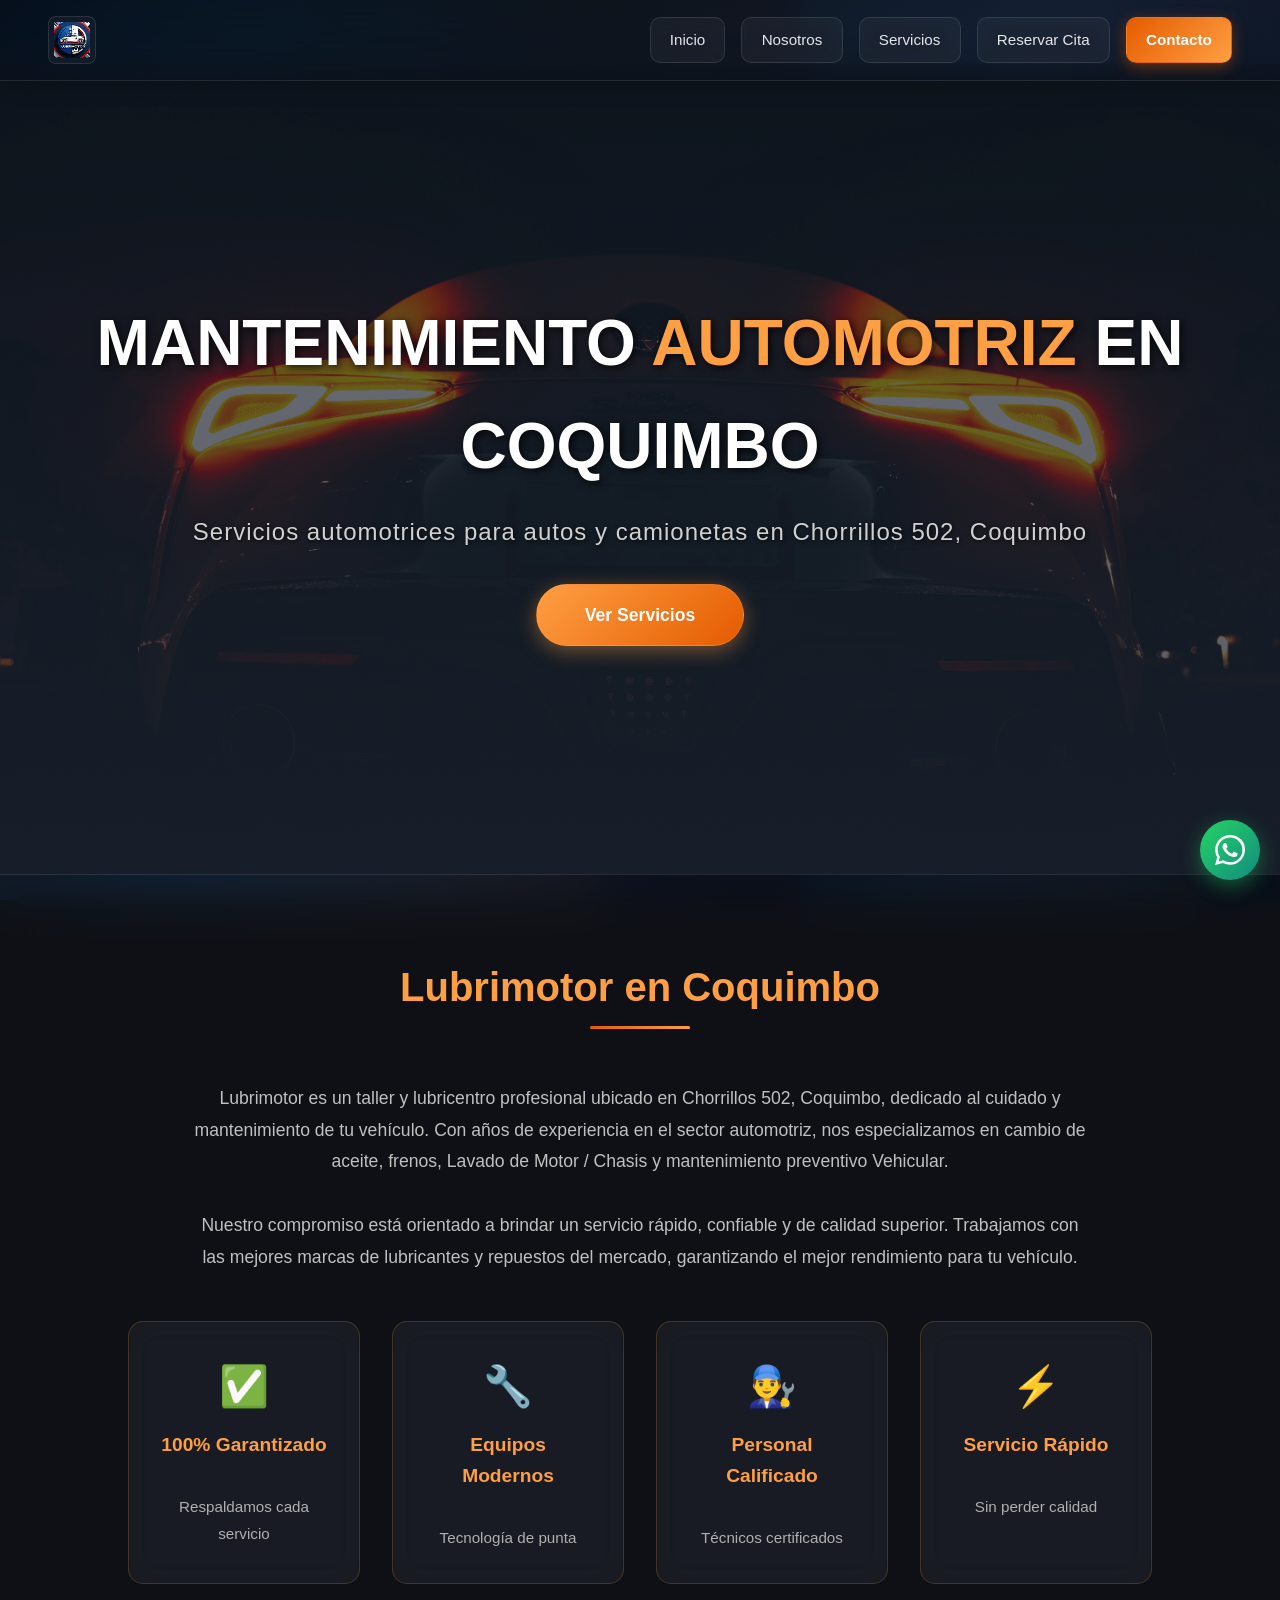
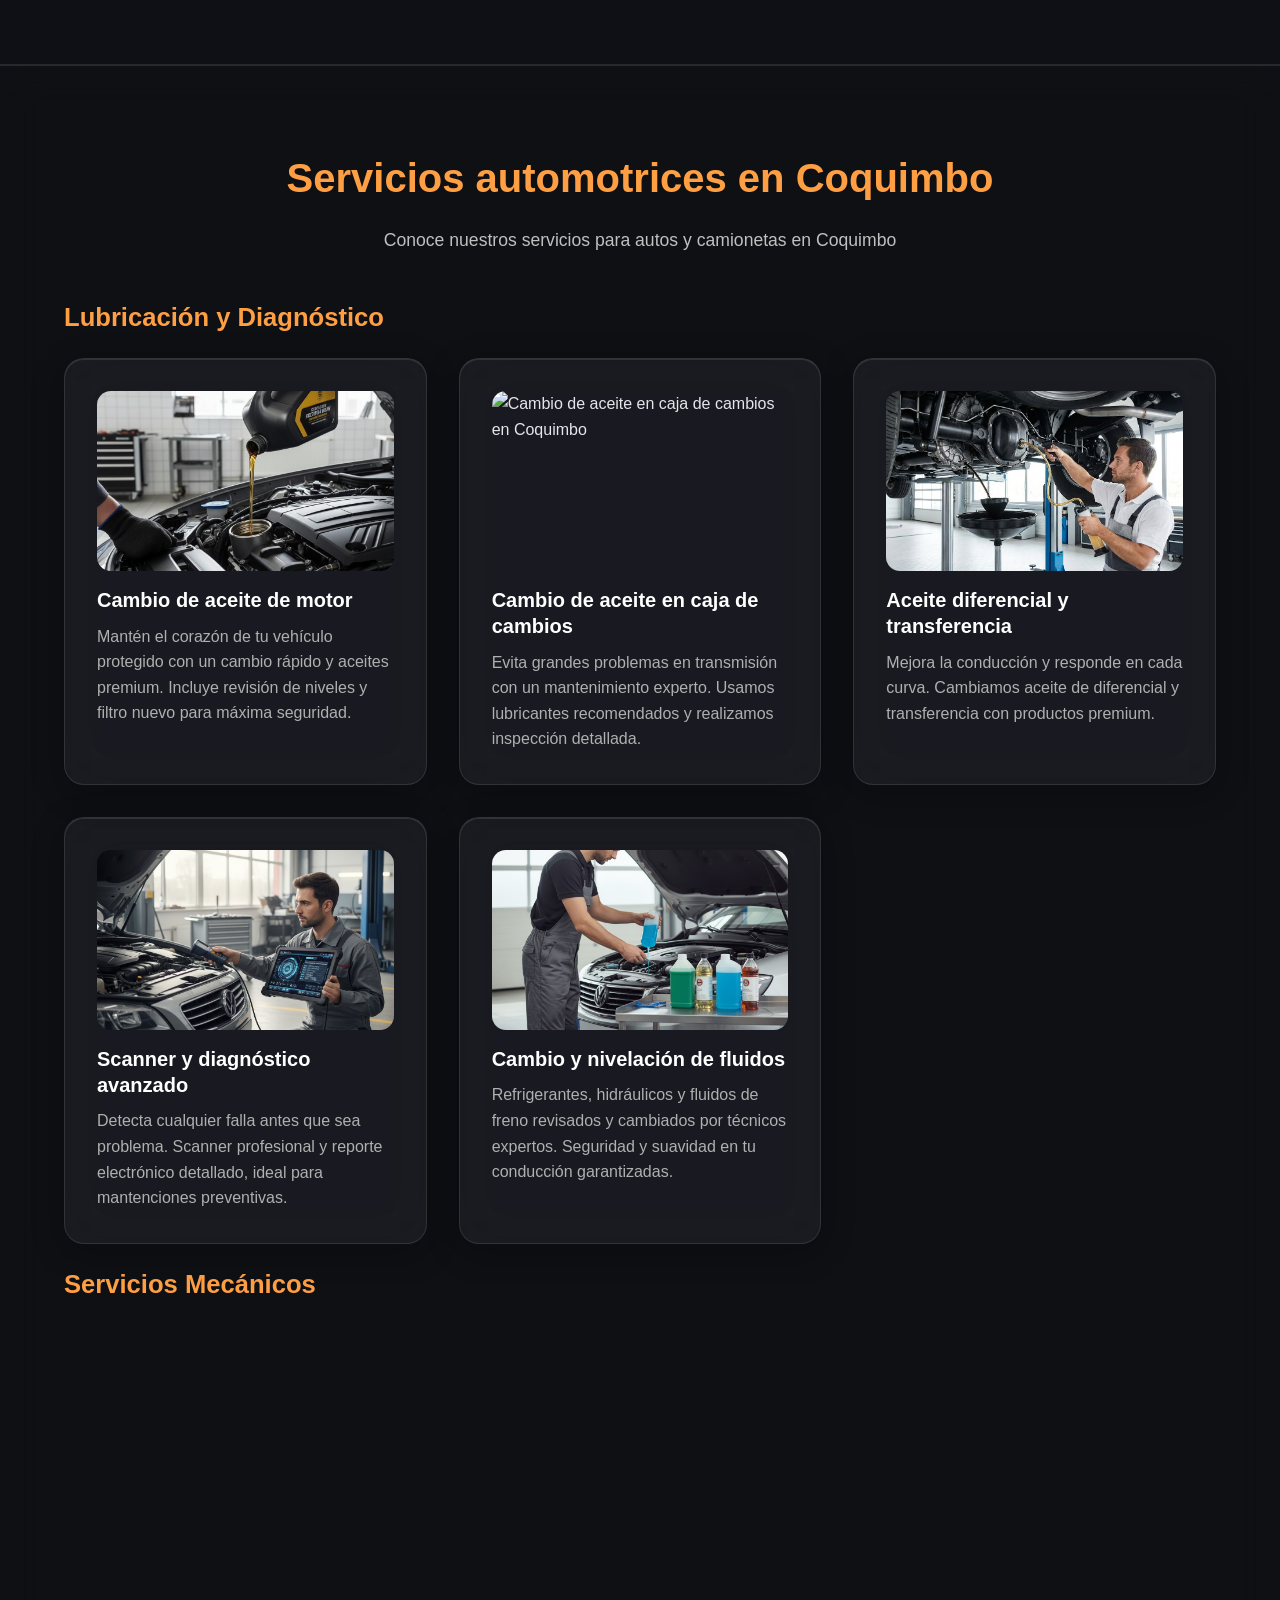
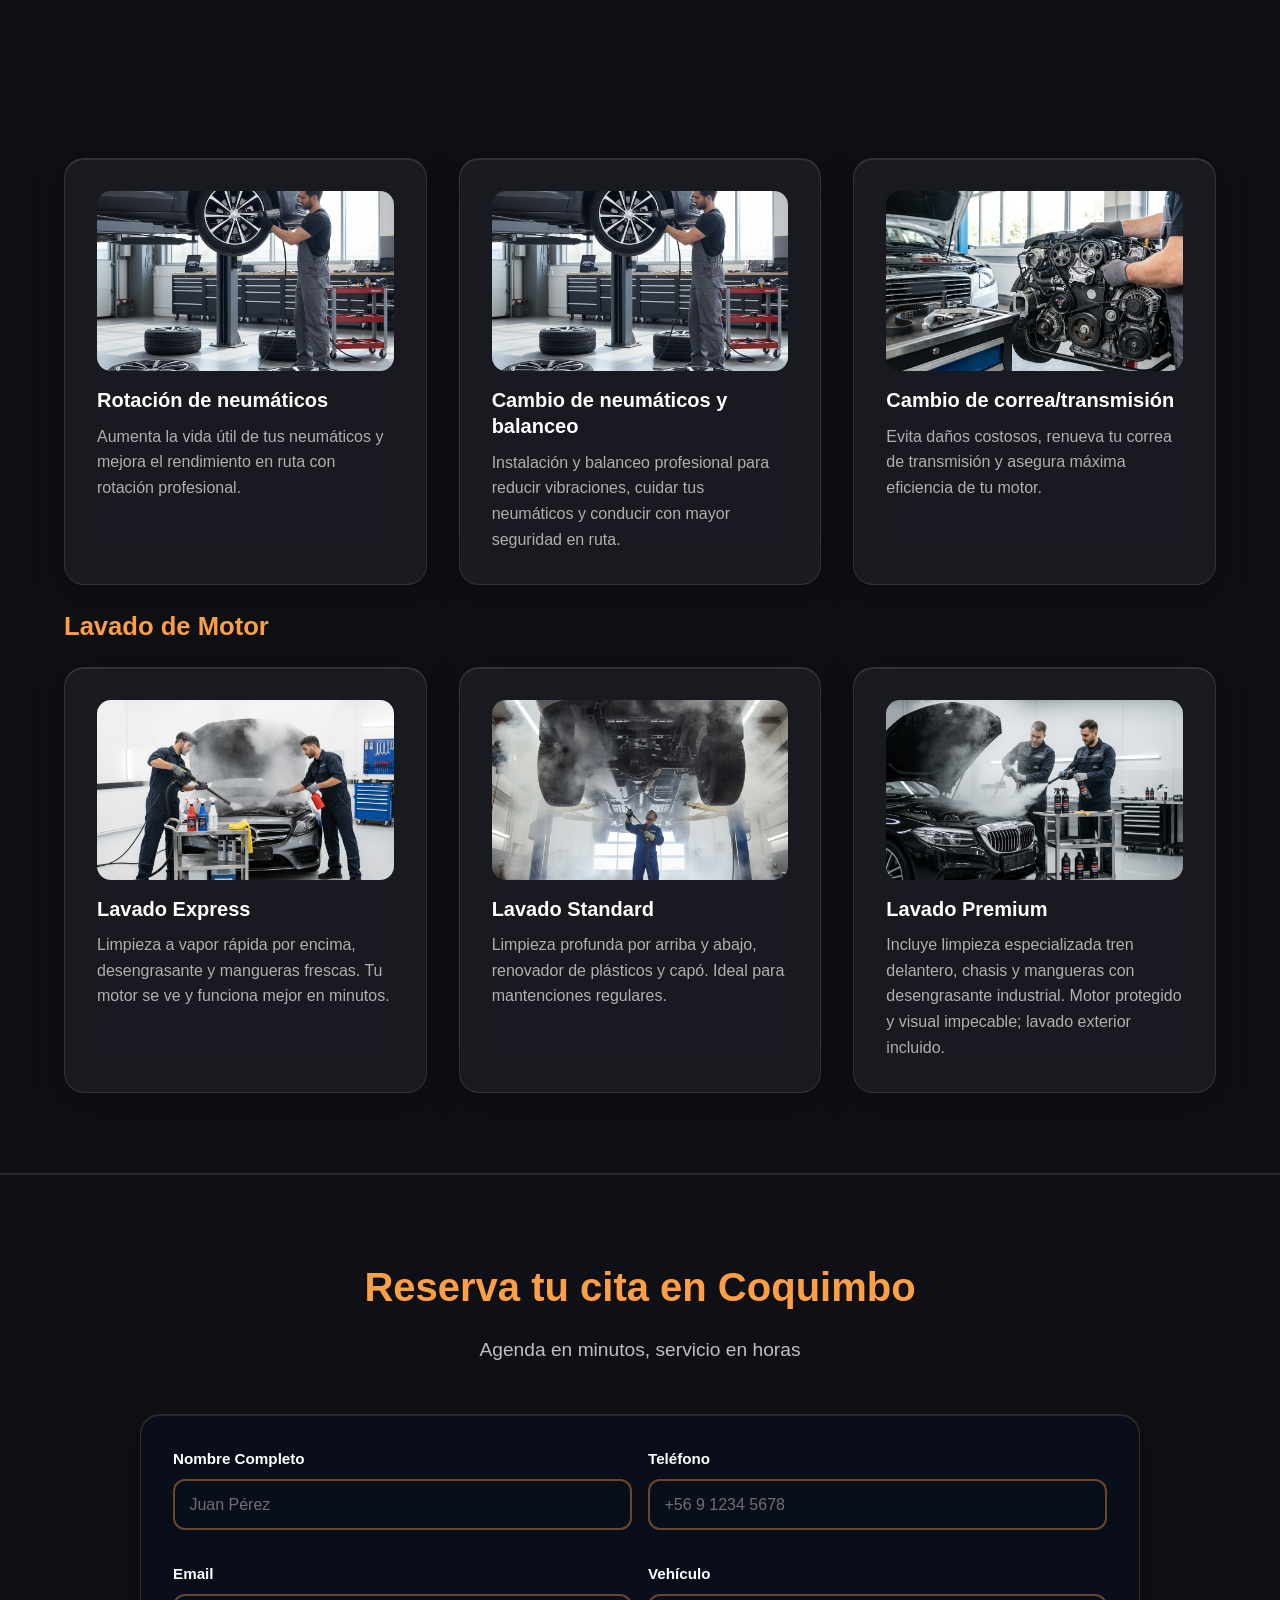
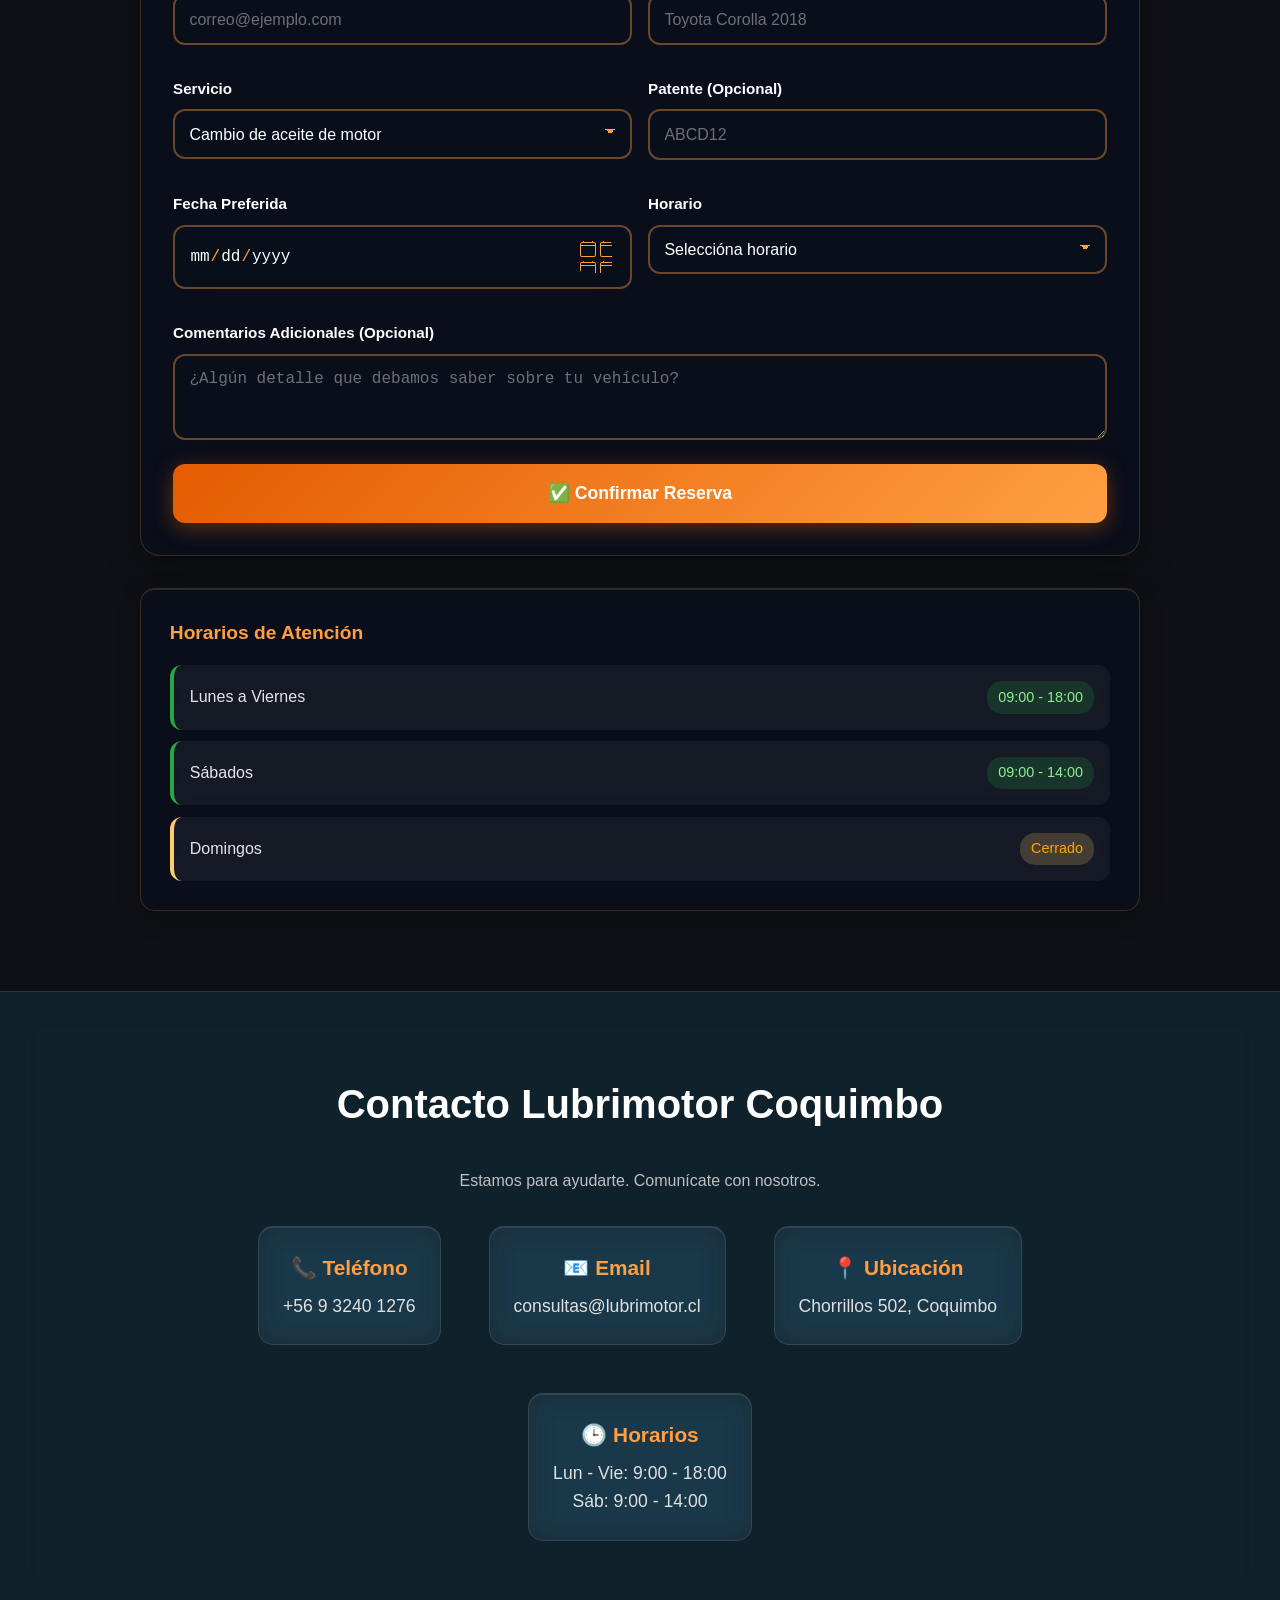
==== commit d009dbe7: "Revert "Mejora comercial de pagina de inicio" This reverts commit fd20dfe95af999973a9f211c1111fc5c35" ====
--- a/index.html
+++ b/index.html
@@ -42,60 +42,18 @@
     <!-- HERO SECTION -->
     <section class="hero" id="inicio">
         <div class="hero-text">
-            <span class="hero-kicker">Lubrimotor Coquimbo</span>
-            <h1>Servicios automotrices para <span class="resaltar">autos y camionetas</span></h1>
-            <p>Cambio de aceite, frenos, scanner, lavado de motor, neumáticos y balanceo en Chorrillos 502, Coquimbo.</p>
-            <div class="hero-actions">
-                <a href="https://wa.me/56932401276?text=Hola%2C%20quiero%20agendar%20un%20servicio%20automotriz%20en%20Lubrimotor%20Coquimbo" target="_blank" class="boton-hero boton-whatsapp">Agendar por WhatsApp</a>
-                <a href="#servicios" class="boton-hero boton-secundario">Ver servicios</a>
-            </div>
-            <div class="hero-trust">
-                <span>📍 Chorrillos 502</span>
-                <span>🚗 Autos y camionetas</span>
-                <span>🔧 Servicio confiable</span>
-            </div>
-        </div>
-    </section>
-
-    <!-- SERVICIOS DESTACADOS -->
-    <section class="servicios-destacados" aria-labelledby="servicios-destacados-title">
-        <div class="destacados-container">
-            <div class="destacados-header">
-                <span>Servicios más solicitados</span>
-                <h2 id="servicios-destacados-title">Mantención rápida y confiable en Coquimbo</h2>
-                <p>Agenda por WhatsApp y recibe orientación para el servicio que necesita tu vehículo.</p>
-            </div>
-            <div class="destacados-grid">
-                <a href="paginas/servicio-cambio-aceite.html" class="destacado-card">
-                    <strong>Cambio de aceite</strong>
-                    <small>Aceites, filtro y revisión de niveles</small>
-                </a>
-                <a href="paginas/servicio-sistema-frenos.html" class="destacado-card">
-                    <strong>Frenos</strong>
-                    <small>Pastillas, balatas, discos y líquido</small>
-                </a>
-                <a href="paginas/servicio-scanner-diagnostico.html" class="destacado-card">
-                    <strong>Scanner</strong>
-                    <small>Diagnóstico automotriz avanzado</small>
-                </a>
-                <a href="paginas/servicio-cambio-neumaticos-balanceo.html" class="destacado-card">
-                    <strong>Neumáticos y balanceo</strong>
-                    <small>Montaje, presión y balanceo profesional</small>
-                </a>
-                <a href="paginas/servicio-lavado-premium.html" class="destacado-card">
-                    <strong>Lavado de motor</strong>
-                    <small>Limpieza express, standard y premium</small>
-                </a>
-            </div>
+            <h1>MANTENIMIENTO <span class="resaltar">AUTOMOTRIZ</span> EN COQUIMBO</h1>
+            <p>Servicios automotrices para autos y camionetas en Chorrillos 502, Coquimbo</p>
+            <a href="#servicios" class="boton-hero">Ver Servicios</a>
         </div>
     </section>
 
     <!-- SOBRE NOSOTROS -->
     <section class="sobre-nosotros" id="sobre-nosotros">
         <h2>Lubrimotor en Coquimbo</h2>
-        <p>Lubrimotor es un taller y lubricentro profesional ubicado en Chorrillos 502, Coquimbo, dedicado al cuidado y mantenimiento de autos y camionetas. Realizamos cambio de aceite, frenos, scanner automotriz, lavado de motor, neumáticos, balanceo y mantenimiento preventivo.</p>
-
-        <p>Nuestro compromiso es entregar una atención clara, rápida y responsable. Revisamos tu vehículo con criterio técnico, te orientamos antes de realizar trabajos y mantenemos comunicación directa por WhatsApp.</p>
+        <p>Lubrimotor es un taller y lubricentro profesional ubicado en Chorrillos 502, Coquimbo, dedicado al cuidado y mantenimiento de tu vehículo. Con años de experiencia en el sector automotriz, nos especializamos en cambio de aceite, frenos, Lavado de Motor / Chasis y mantenimiento preventivo Vehicular.</p>
+
+        <p>Nuestro compromiso está orientado a brindar un servicio rápido, confiable y de calidad superior. Trabajamos con las mejores marcas de lubricantes y repuestos del mercado, garantizando el mejor rendimiento para tu vehículo.</p>
 
         <!-- CONFIANZA -->
         <div class="trust-section">
--- a/styles.css
+++ b/styles.css
@@ -192,71 +192,6 @@
     text-shadow: 1px 1px 4px rgba(0,0,0,0.8);
 }
 
-.hero-kicker {
-    display: inline-flex;
-    align-items: center;
-    justify-content: center;
-    margin-bottom: 1rem;
-    padding: 0.45rem 1rem;
-    border: 1px solid rgba(255, 159, 67, 0.38);
-    border-radius: 999px;
-    background: rgba(255, 159, 67, 0.14);
-    color: #ffbd73;
-    font-size: 0.92rem;
-    font-weight: 800;
-    letter-spacing: 0.04em;
-    text-transform: uppercase;
-    box-shadow: 0 8px 24px rgba(0, 0, 0, 0.24);
-}
-
-.hero-actions {
-    display: flex;
-    justify-content: center;
-    align-items: center;
-    gap: 1rem;
-    flex-wrap: wrap;
-    margin-bottom: 1.4rem;
-}
-
-.boton-whatsapp {
-    background: linear-gradient(135deg, #25D366, #128C7E);
-    box-shadow: 0 8px 26px rgba(37, 211, 102, 0.32);
-    border-color: rgba(37, 211, 102, 0.36);
-}
-
-.boton-whatsapp:hover {
-    background: linear-gradient(135deg, #2ee174, #0f7b6f);
-    box-shadow: 0 10px 30px rgba(37, 211, 102, 0.42);
-}
-
-.boton-secundario {
-    background: rgba(255, 255, 255, 0.08);
-    border-color: rgba(255, 159, 67, 0.38);
-    box-shadow: 0 8px 24px rgba(0, 0, 0, 0.28);
-}
-
-.boton-secundario:hover {
-    background: rgba(255, 159, 67, 0.18);
-}
-
-.hero-trust {
-    display: flex;
-    justify-content: center;
-    gap: 0.75rem;
-    flex-wrap: wrap;
-}
-
-.hero-trust span {
-    padding: 0.55rem 0.85rem;
-    border: 1px solid rgba(255, 255, 255, 0.16);
-    border-radius: 999px;
-    background: rgba(10, 15, 28, 0.54);
-    color: #f0f2f5;
-    font-size: 0.92rem;
-    font-weight: 650;
-    backdrop-filter: blur(12px);
-}
-
 /* === CAMBIO DE BOTÓN HERO DE CYNA/AZUL A NARANJA === */
 .boton-hero {
     display: inline-block;
@@ -276,92 +211,6 @@
     background: linear-gradient(135deg, #e55b00, #ff8c42); /* Degradado de hover naranja */
     transform: translateY(-3px);
     box-shadow: 0 8px 25px rgba(255, 159, 67, 0.6); /* Sombra naranja más fuerte */
-}
-
-.boton-whatsapp:hover {
-    background: linear-gradient(135deg, #2ee174, #0f7b6f);
-    box-shadow: 0 10px 30px rgba(37, 211, 102, 0.42);
-}
-
-/* SERVICIOS DESTACADOS */
-.servicios-destacados {
-    padding: 4rem 5%;
-    background: rgba(5, 8, 16, 0.48);
-    border-top: 1px solid rgba(255, 159, 67, 0.16);
-    border-bottom: 1px solid rgba(255, 255, 255, 0.08);
-}
-
-.destacados-container {
-    max-width: 1200px;
-    margin: 0 auto;
-}
-
-.destacados-header {
-    text-align: center;
-    max-width: 760px;
-    margin: 0 auto 2rem;
-}
-
-.destacados-header span {
-    display: inline-block;
-    margin-bottom: 0.7rem;
-    color: #ffbd73;
-    font-size: 0.86rem;
-    font-weight: 800;
-    letter-spacing: 0.08em;
-    text-transform: uppercase;
-}
-
-.destacados-header h2 {
-    color: #ff9f43;
-    font-size: 2.15rem;
-    line-height: 1.15;
-    margin-bottom: 0.8rem;
-}
-
-.destacados-header p {
-    color: #cfd3da;
-    font-size: 1.05rem;
-}
-
-.destacados-grid {
-    display: grid;
-    grid-template-columns: repeat(5, 1fr);
-    gap: 1rem;
-}
-
-.destacado-card {
-    min-height: 150px;
-    padding: 1.25rem;
-    border-radius: 18px;
-    background: linear-gradient(180deg, rgba(255, 255, 255, 0.075), rgba(255, 255, 255, 0.035));
-    border: 1px solid rgba(255, 159, 67, 0.18);
-    color: #ffffff;
-    text-decoration: none;
-    display: flex;
-    flex-direction: column;
-    justify-content: space-between;
-    gap: 1rem;
-    box-shadow: 0 16px 36px rgba(0, 0, 0, 0.26);
-    transition: all 0.3s ease;
-}
-
-.destacado-card:hover {
-    transform: translateY(-5px);
-    border-color: rgba(255, 159, 67, 0.42);
-    background: rgba(255, 159, 67, 0.1);
-    box-shadow: 0 18px 42px rgba(255, 159, 67, 0.18);
-}
-
-.destacado-card strong {
-    font-size: 1.05rem;
-    line-height: 1.25;
-}
-
-.destacado-card small {
-    color: #cfd3da;
-    font-size: 0.9rem;
-    line-height: 1.45;
 }
 
 /* SOBRE NOSOTROS OSCURO */
@@ -2330,150 +2179,3 @@
         font-size: 0.9rem;
     }
 }
-
-/* Override final para el nuevo H1 comercial del hero */
-@media (max-width: 768px) {
-    .hero-text h1 {
-        max-width: 15ch;
-    }
-}
-
-@media (max-width: 430px) {
-    .hero-text h1 {
-        max-width: 14ch;
-    }
-}
-
-@media (max-width: 360px) {
-    .hero-text h1 {
-        max-width: 13ch;
-    }
-}
-
-/* Home comercial: hero y destacados en móvil */
-@media (max-width: 768px) {
-    .hero-kicker {
-        margin-bottom: 0.75rem;
-        padding: 0.4rem 0.75rem;
-        font-size: 0.78rem;
-    }
-
-    .hero-actions {
-        flex-direction: column;
-        gap: 0.7rem;
-        margin-bottom: 1rem;
-    }
-
-    .hero-actions .boton-hero {
-        width: min(100%, 320px);
-        min-width: 0;
-    }
-
-    .hero-trust {
-        gap: 0.45rem;
-    }
-
-    .hero-trust span {
-        padding: 0.45rem 0.65rem;
-        font-size: 0.8rem;
-    }
-
-    .servicios-destacados {
-        padding: 2.6rem 1rem;
-    }
-
-    .destacados-header {
-        margin-bottom: 1.35rem;
-    }
-
-    .destacados-header span {
-        font-size: 0.75rem;
-        margin-bottom: 0.55rem;
-    }
-
-    .destacados-header h2 {
-        font-size: clamp(1.55rem, 7vw, 2rem);
-        text-wrap: balance;
-    }
-
-    .destacados-header p {
-        font-size: 0.96rem;
-        line-height: 1.6;
-    }
-
-    .destacados-grid {
-        grid-template-columns: 1fr;
-        gap: 0.9rem;
-    }
-
-    .destacado-card {
-        min-height: auto;
-        padding: 1rem;
-        border-radius: 16px;
-        gap: 0.45rem;
-    }
-
-    .destacado-card strong {
-        font-size: 1rem;
-    }
-
-    .destacado-card small {
-        font-size: 0.88rem;
-    }
-}
-
-@media (max-width: 430px) {
-    .hero-text h1 {
-        max-width: 13ch;
-    }
-
-    .hero-trust {
-        display: grid;
-        grid-template-columns: 1fr;
-        width: min(100%, 320px);
-        margin: 0 auto;
-    }
-
-    .hero-trust span {
-        border-radius: 12px;
-    }
-
-    .servicios-destacados {
-        padding-left: 0.85rem;
-        padding-right: 0.85rem;
-    }
-}
-
-@media (max-width: 360px) {
-    .hero-text h1 {
-        max-width: 12.5ch;
-    }
-
-    .hero-kicker {
-        font-size: 0.72rem;
-    }
-
-    .servicios-destacados {
-        padding-top: 2.15rem;
-        padding-bottom: 2.15rem;
-    }
-}
-
-/* Ajuste final de lectura del nuevo hero comercial */
-@media (max-width: 768px) {
-    .hero-text h1 {
-        max-width: 17ch;
-    }
-}
-
-@media (max-width: 430px) {
-    .hero-text h1 {
-        max-width: 16ch;
-    }
-}
-
-@media (max-width: 360px) {
-    .hero-text h1 {
-        max-width: 15ch;
-    }
-}
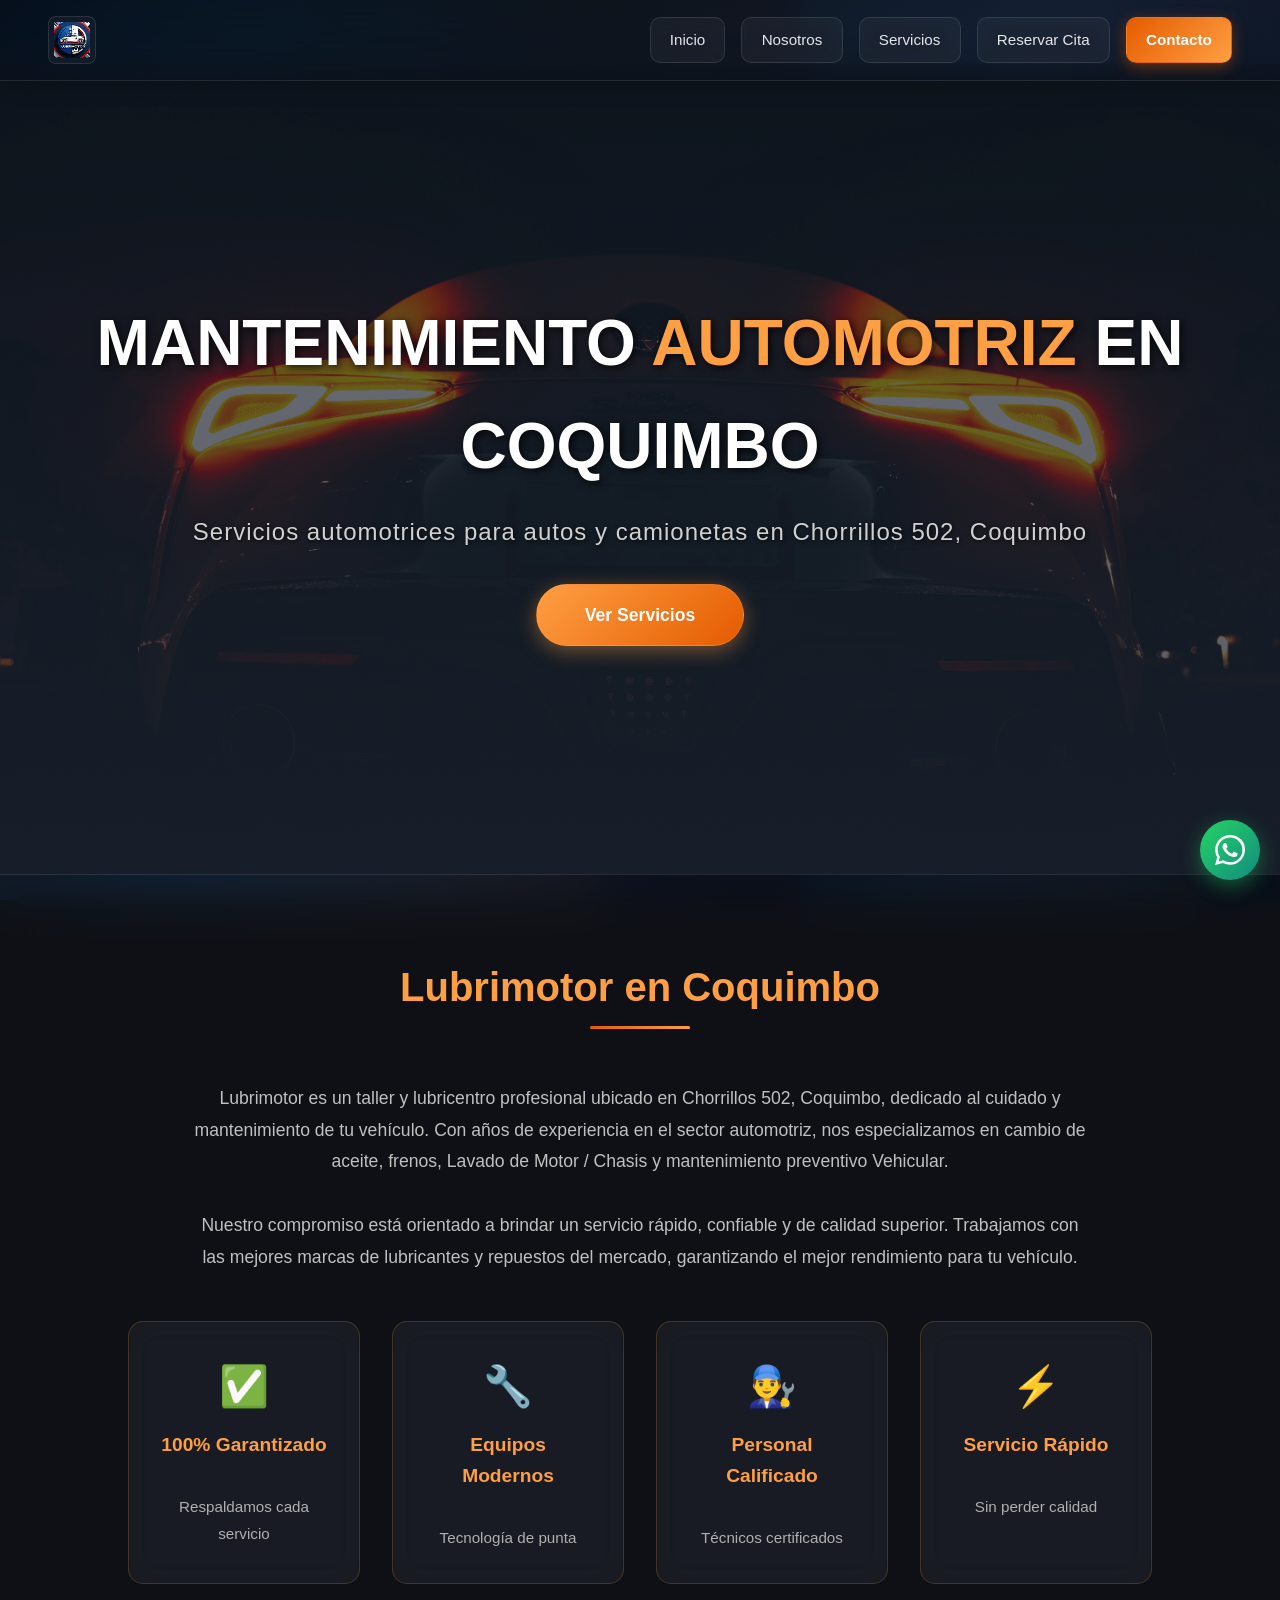
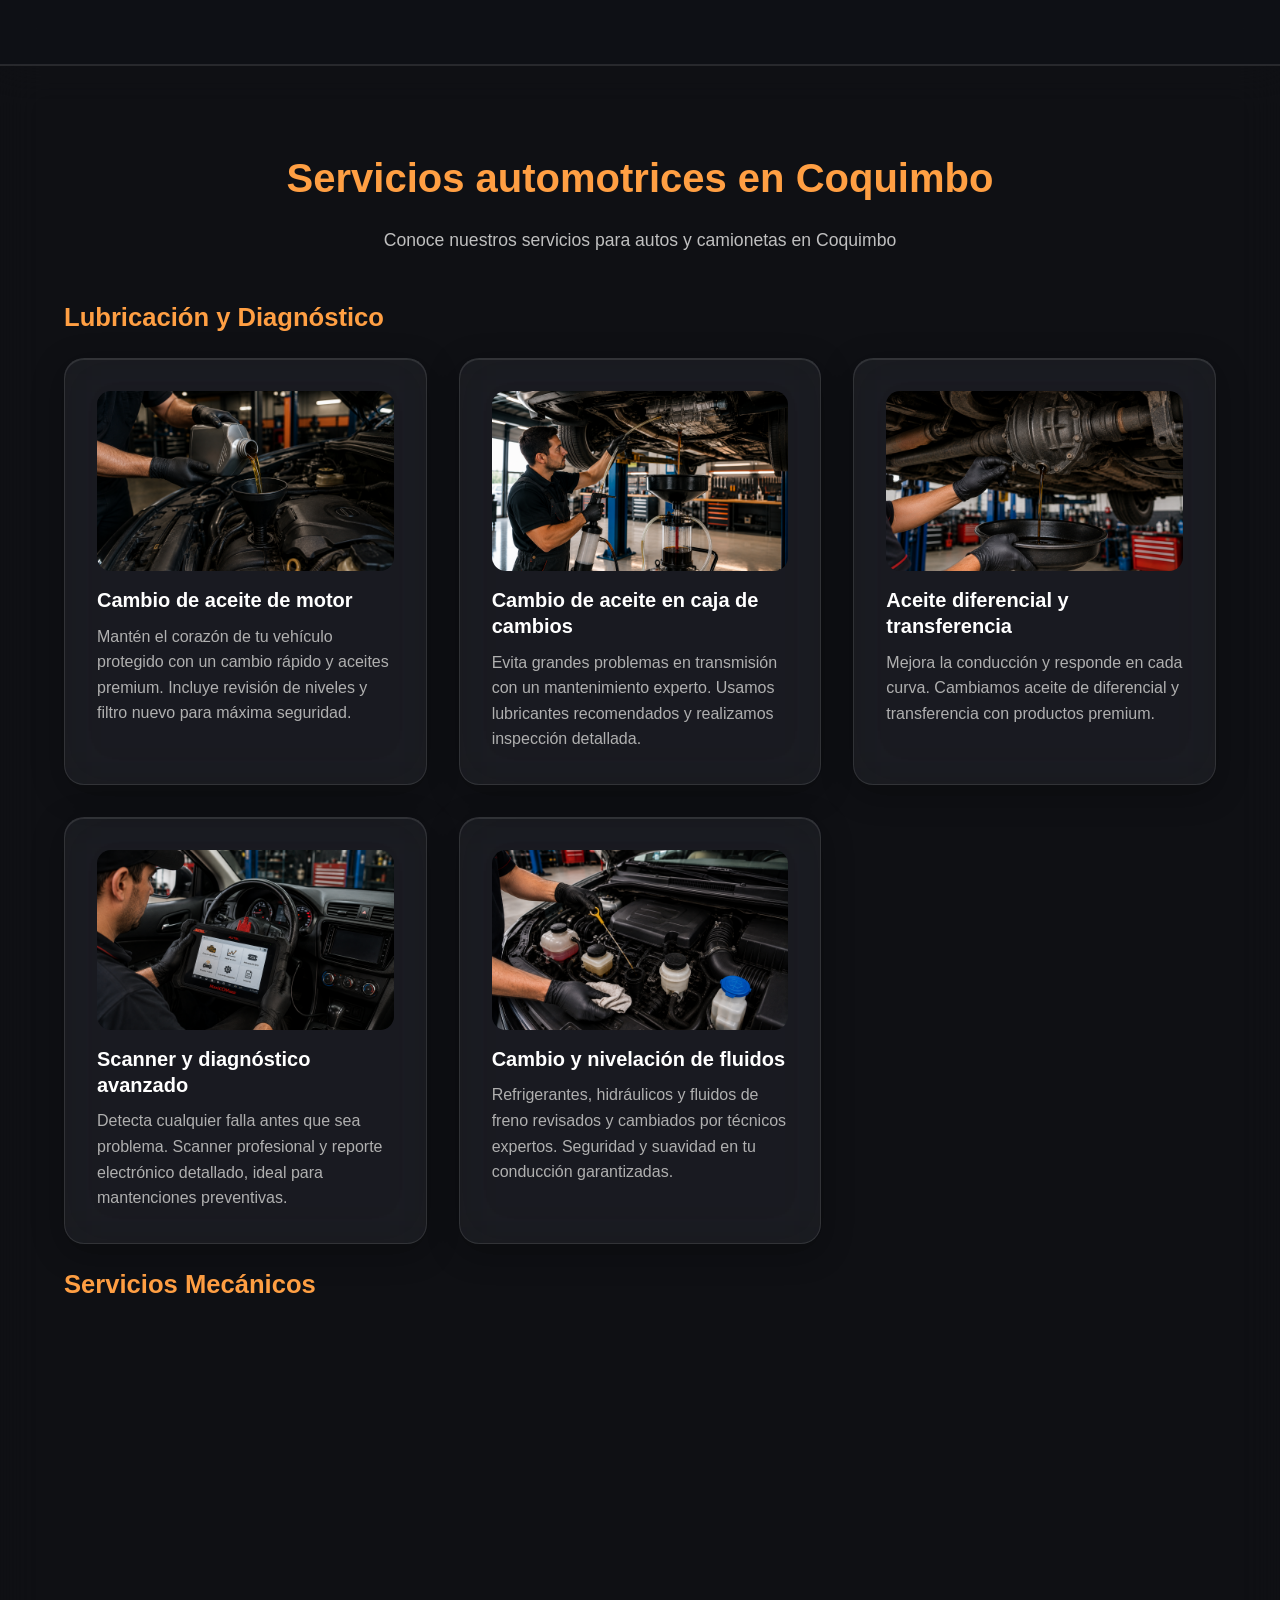
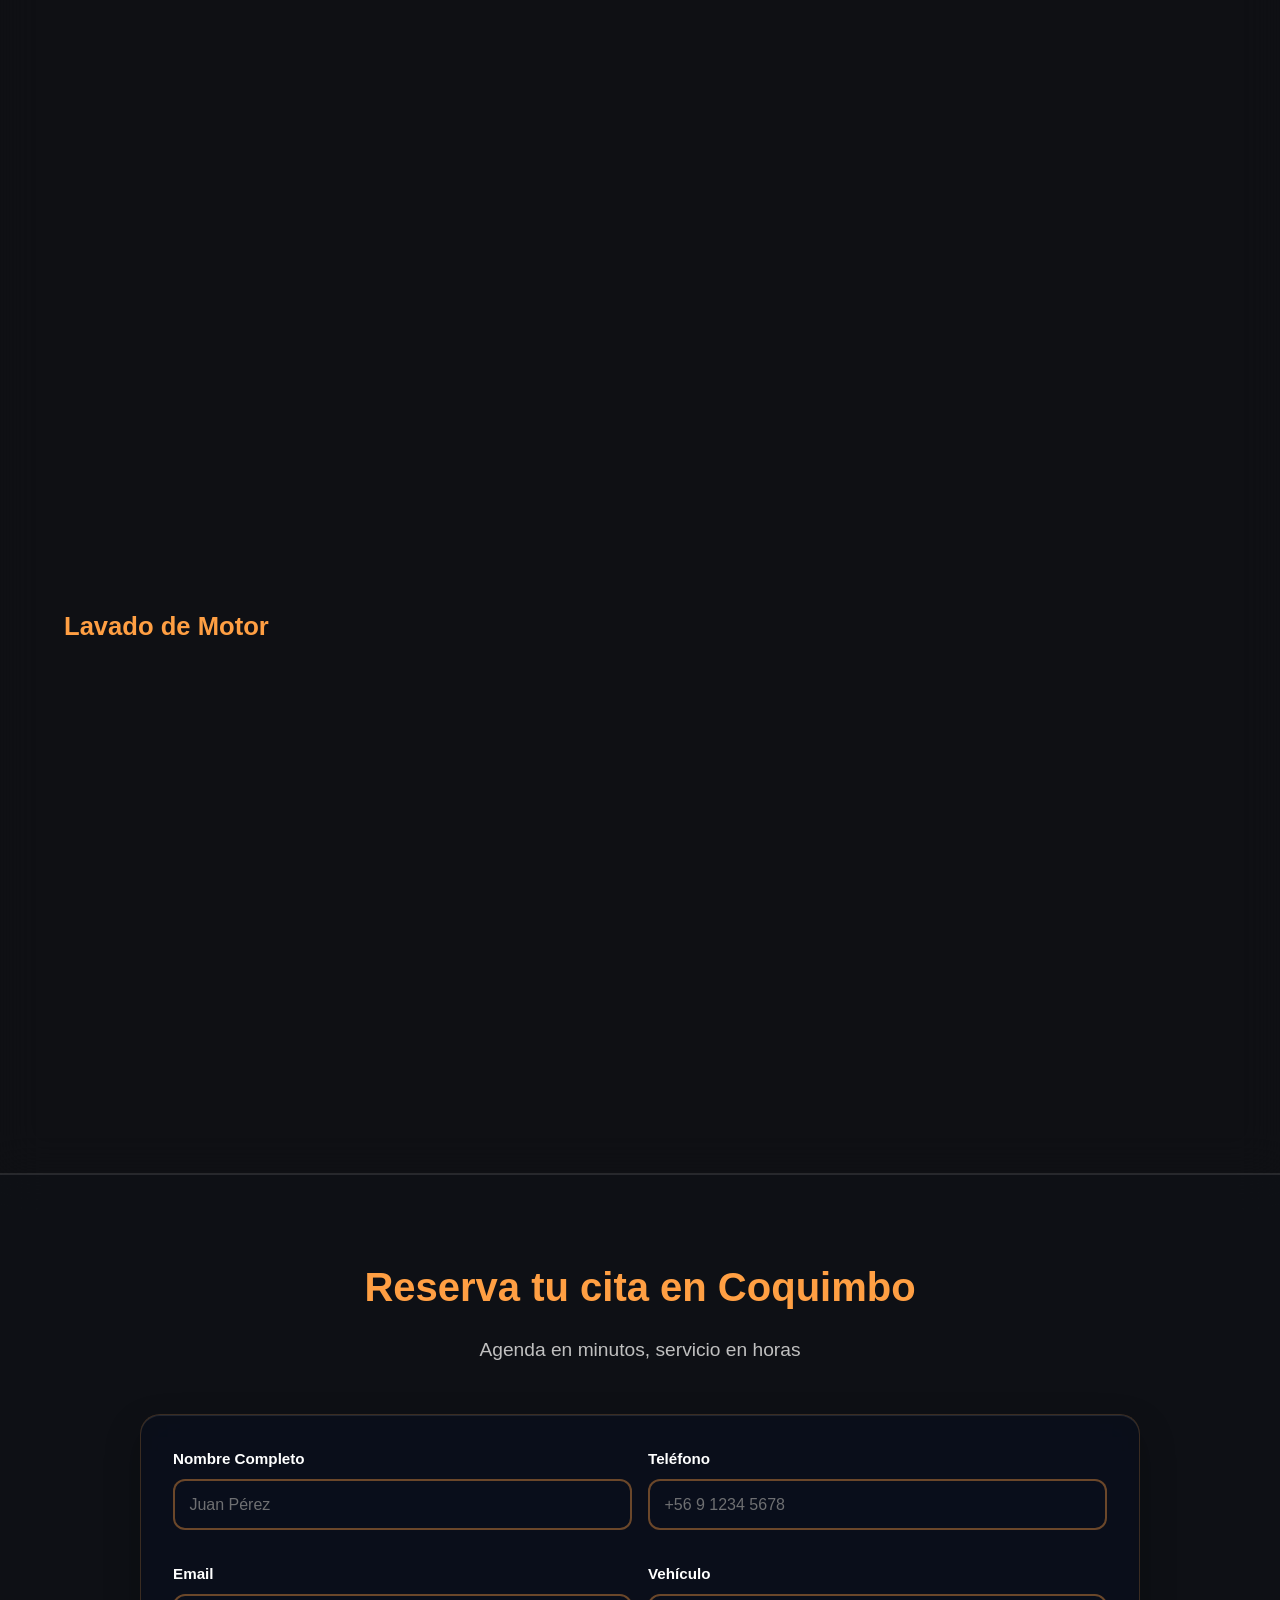
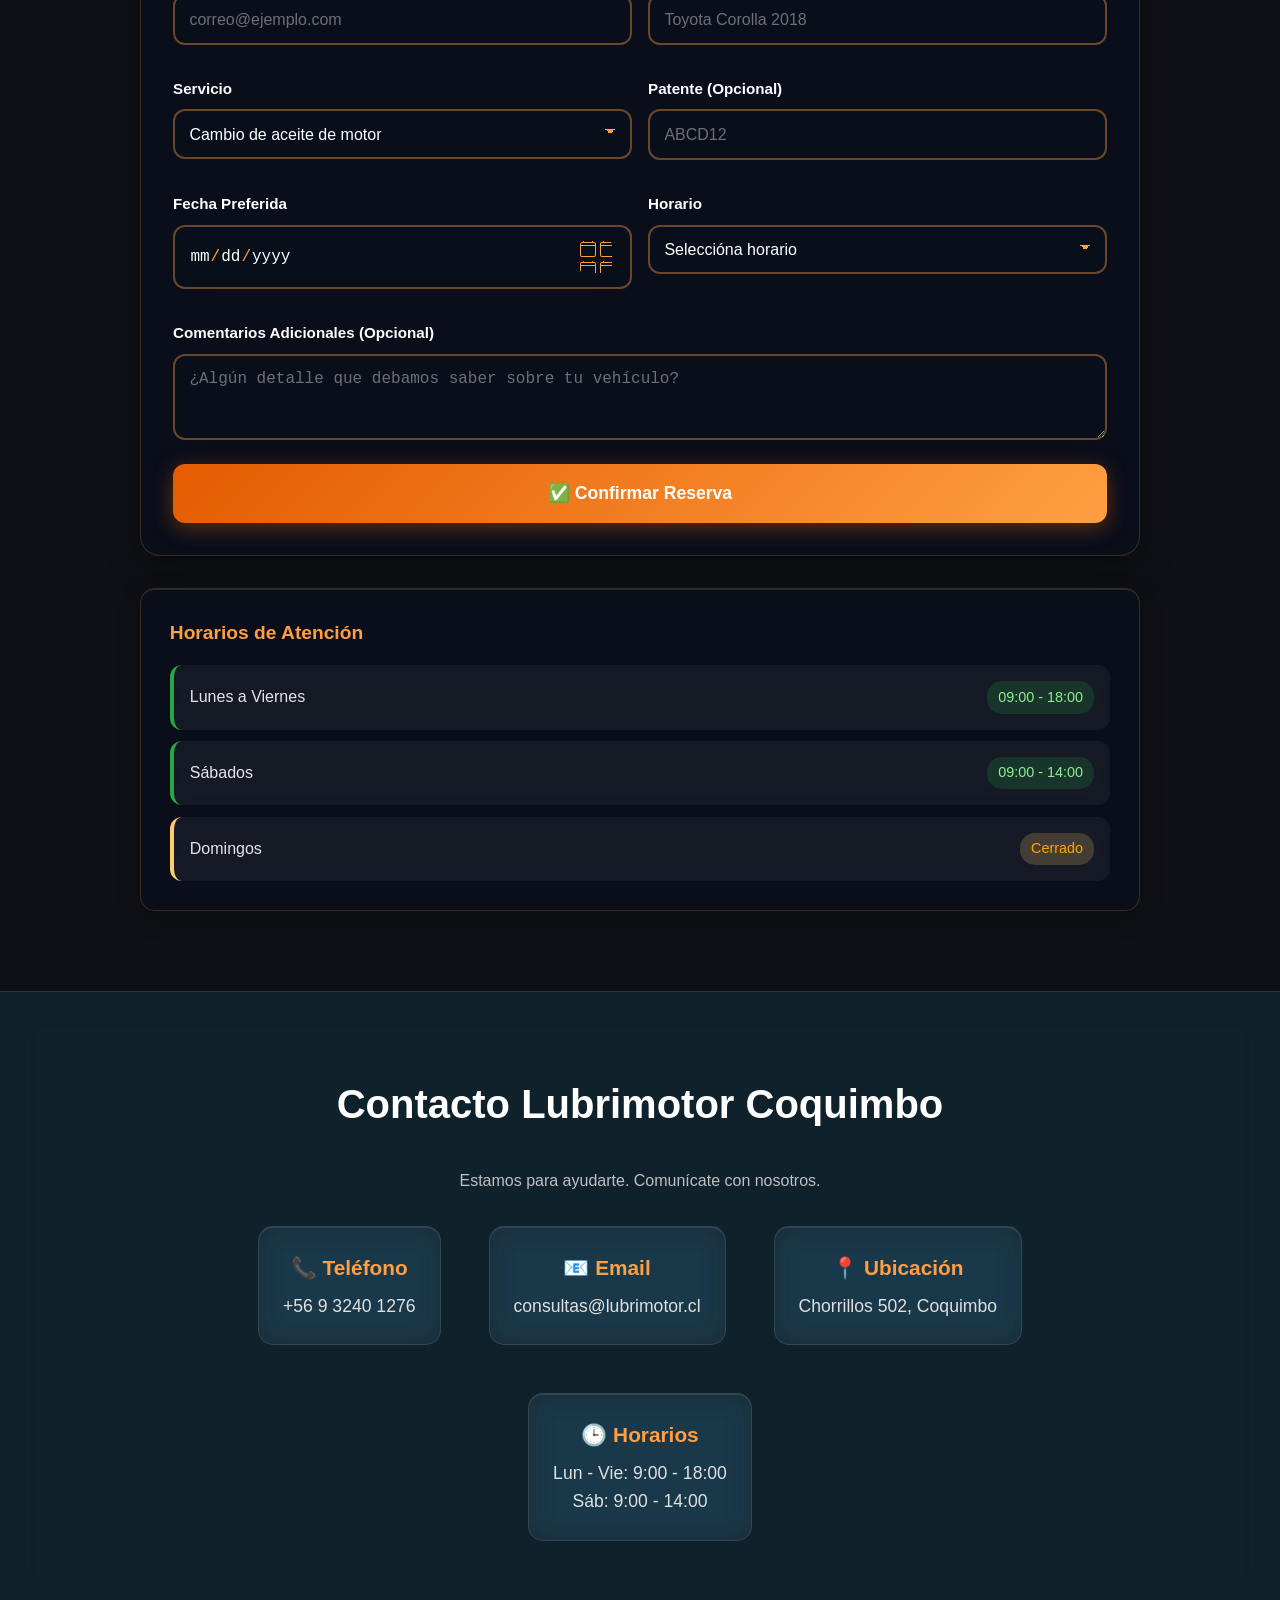
==== commit 9f1b9366: "Actualizacion de imagenes de servicios Lubrimotor" ====
--- a/index.html
+++ b/index.html
@@ -89,7 +89,7 @@
         <h3 class="servicio-titulo">Lubricación y Diagnóstico</h3>
         <div class="servicios-grid">
             <div class="service-card" onclick="window.location.href='paginas/servicio-cambio-aceite.html'" style="cursor: pointer;">
-                <img src="img/cambioAceite.jpg" alt="Cambio de aceite de motor en Coquimbo">
+                <img src="img/CambioAceiteNuevo.png" alt="Cambio de aceite de motor en Coquimbo">
                 <div class="card-content">
                     <h4>Cambio de aceite de motor</h4>
                     <p>Mantén el corazón de tu vehículo protegido con un cambio rápido y aceites premium. Incluye revisión de niveles y filtro nuevo para máxima seguridad.</p>
@@ -97,7 +97,7 @@
             </div>
 
             <div class="service-card" onclick="window.location.href='paginas/servicio-cambio-aceite-caja.html'" style="cursor: pointer;">
-                <img src="img/cambioAceiteCajaCambio.png" alt="Cambio de aceite en caja de cambios en Coquimbo">
+                <img src="img/AceiteCajaCambiosNuevo.png" alt="Cambio de aceite en caja de cambios en Coquimbo">
                 <div class="card-content">
                     <h4>Cambio de aceite en caja de cambios</h4>
                     <p>Evita grandes problemas en transmisión con un mantenimiento experto. Usamos lubricantes recomendados y realizamos inspección detallada.</p>
@@ -105,7 +105,7 @@
             </div>
 
             <div class="service-card" onclick="window.location.href='paginas/servicio-aceite-diferencial-transferencia.html'" style="cursor: pointer;">
-                <img src="img/CambioAceiteDiferencial.jpg" alt="Aceite diferencial y transferencia en Coquimbo">
+                <img src="img/AceiteDiferencialNuevo.png" alt="Aceite diferencial y transferencia en Coquimbo">
                 <div class="card-content">
                     <h4>Aceite diferencial y transferencia</h4>
                     <p>Mejora la conducción y responde en cada curva. Cambiamos aceite de diferencial y transferencia con productos premium.</p>
@@ -113,7 +113,7 @@
             </div>
 
             <div class="service-card" onclick="window.location.href='paginas/servicio-scanner-diagnostico.html'" style="cursor: pointer;">
-                <img src="img/scanner.jpg" alt="Scanner y diagnóstico automotriz en Coquimbo">
+                <img src="img/ScannerDiagnosticoNuevo.png" alt="Scanner y diagnóstico automotriz en Coquimbo">
                 <div class="card-content">
                     <h4>Scanner y diagnóstico avanzado</h4>
                     <p>Detecta cualquier falla antes que sea problema. Scanner profesional y reporte electrónico detallado, ideal para mantenciones preventivas.</p>
@@ -121,7 +121,7 @@
             </div>
 
             <div class="service-card" onclick="window.location.href='paginas/servicio-cambio-nivelacion-fluidos.html'" style="cursor: pointer;">
-                <img src="img/CambioNivelacionFluidos.jpg" alt="Cambio y nivelación de fluidos automotrices en Coquimbo">
+                <img src="img/NivelacionFluidosNuevo.png" alt="Cambio y nivelación de fluidos automotrices en Coquimbo">
                 <div class="card-content">
                     <h4>Cambio y nivelación de fluidos</h4>
                     <p>Refrigerantes, hidráulicos y fluidos de freno revisados y cambiados por técnicos expertos. Seguridad y suavidad en tu conducción garantizadas.</p>
@@ -135,7 +135,7 @@
         <h3 class="servicio-titulo">Servicios Mecánicos</h3>
         <div class="servicios-grid">
             <div class="service-card" onclick="window.location.href='paginas/servicio-sistema-frenos.html'" style="cursor: pointer;">
-                <img src="img/CambioSistemaFrenos.jpg" alt="Servicio de frenos para autos y camionetas en Coquimbo">
+                <img src="img/CambioSistemaFrenosNuevo.png" alt="Servicio de frenos para autos y camionetas en Coquimbo">
                 <div class="card-content">
                     <h4>Sistema de frenos total</h4>
                     <p>Pastillas, balatas, discos y líquido incluidos. La frenada segura en toda situación—servicio rápido y con repuestos garantizados.</p>
@@ -143,7 +143,7 @@
             </div>
 
             <div class="service-card" onclick="window.location.href='paginas/servicio-cambio-amortiguadores.html'" style="cursor: pointer;">
-                <img src="img/cambioAmortiguadores.jpg" alt="Cambio de amortiguadores en Coquimbo">
+                <img src="img/CambioAmortiguadoresNuevo.png" alt="Cambio de amortiguadores en Coquimbo">
                 <div class="card-content">
                     <h4>Cambio de amortiguadores</h4>
                     <p>Recupera el confort y estabilidad con amortiguadores instalados por expertos en suspensión.</p>
@@ -151,7 +151,7 @@
             </div>
 
             <div class="service-card" onclick="window.location.href='paginas/servicio-tren-delantero-suspension.html'" style="cursor: pointer;">
-                <img src="img/cambioTrenDelantero.jpg" alt="Revisión de tren delantero y suspensión en Coquimbo">
+                <img src="img/revisiontrendelanteroNuevo.png" alt="Revisión de tren delantero y suspensión en Coquimbo">
                 <div class="card-content">
                     <h4>Revisión tren delantero/suspensión</h4>
                     <p>Inspección completa del tren delantero y suspensión para un manejo suave y seguro. Reporte técnico incluido.</p>
@@ -159,21 +159,21 @@
             </div>
 
             <div class="service-card" onclick="window.location.href='paginas/servicio-rotacion-neumaticos.html'" style="cursor: pointer;">
-                <img src="img/RotacionNeumaticos.jpg" alt="Rotación de neumáticos en Coquimbo">
+                <img src="img/rotaciondeneumaticosnueva.png" alt="Rotación de neumáticos en Coquimbo">
                 <div class="card-content">
                     <h4>Rotación de neumáticos</h4>
                     <p>Aumenta la vida útil de tus neumáticos y mejora el rendimiento en ruta con rotación profesional.</p>
                 </div>
             </div>
             <div class="service-card" onclick="window.location.href='paginas/servicio-cambio-neumaticos-balanceo.html'" style="cursor: pointer;">
-                <img src="img/RotacionNeumaticos.jpg" alt="Cambio de neumáticos y balanceo en Coquimbo">
+                <img src="img/CambioDeNeumatico.png" alt="Cambio de neumáticos y balanceo en Coquimbo">
                 <div class="card-content">
                     <h4>Cambio de neumáticos y balanceo</h4>
                     <p>Instalación y balanceo profesional para reducir vibraciones, cuidar tus neumáticos y conducir con mayor seguridad en ruta.</p>
                 </div>
             </div>
             <div class="service-card" onclick="window.location.href='paginas/servicio-cambio-correa-transmision.html'" style="cursor: pointer;">
-                <img src="img/cambioCorreaTransmision.jpg" alt="Cambio de correa y transmisión en Coquimbo">
+                <img src="img/CambioCorreaTransmisionNuevo.png" alt="Cambio de correa y transmisión en Coquimbo">
                 <div class="card-content">
                     <h4>Cambio de correa/transmisión</h4>
                     <p>Evita daños costosos, renueva tu correa de transmisión y asegura máxima eficiencia de tu motor.</p>
@@ -187,7 +187,7 @@
         <h3 class="servicio-titulo">Lavado de Motor</h3>
         <div class="servicios-grid">
             <div class="service-card" onclick="window.location.href='paginas/servicio-lavado-express.html'" style="cursor: pointer;">
-                <img src="img/lavadoExpres.png" alt="Lavado express de motor en Coquimbo">
+                <img src="img/LavadoMotorExpress.png" alt="Lavado express de motor en Coquimbo">
                 <div class="card-content">
                     <h4>Lavado Express</h4>
                     <p>Limpieza a vapor rápida por encima, desengrasante y mangueras frescas. Tu motor se ve y funciona mejor en minutos.</p>
@@ -195,7 +195,7 @@
             </div>
 
             <div class="service-card" onclick="window.location.href='paginas/servicio-lavado-standard.html'" style="cursor: pointer;">
-                <img src="img/lavadomotorAbajo.png" alt="Lavado standard de motor en Coquimbo">
+                <img src="img/LavadoDeMotorStandard.png" alt="Lavado standard de motor en Coquimbo">
                 <div class="card-content">
                     <h4>Lavado Standard</h4>
                     <p>Limpieza profunda por arriba y abajo, renovador de plásticos y capó. Ideal para mantenciones regulares.</p>
@@ -203,7 +203,7 @@
             </div>
 
             <div class="service-card" onclick="window.location.href='paginas/servicio-lavado-premium.html'" style="cursor: pointer;">
-                <img src="img/LavadoMotorPremium.png" alt="Lavado premium de motor en Coquimbo">
+                <img src="img/LavadoDeMotorPremium.png" alt="Lavado premium de motor en Coquimbo">
                 <div class="card-content">
                     <h4>Lavado Premium</h4>
                     <p>Incluye limpieza especializada tren delantero, chasis y mangueras con desengrasante industrial. Motor protegido y visual impecable; lavado exterior incluido.</p>
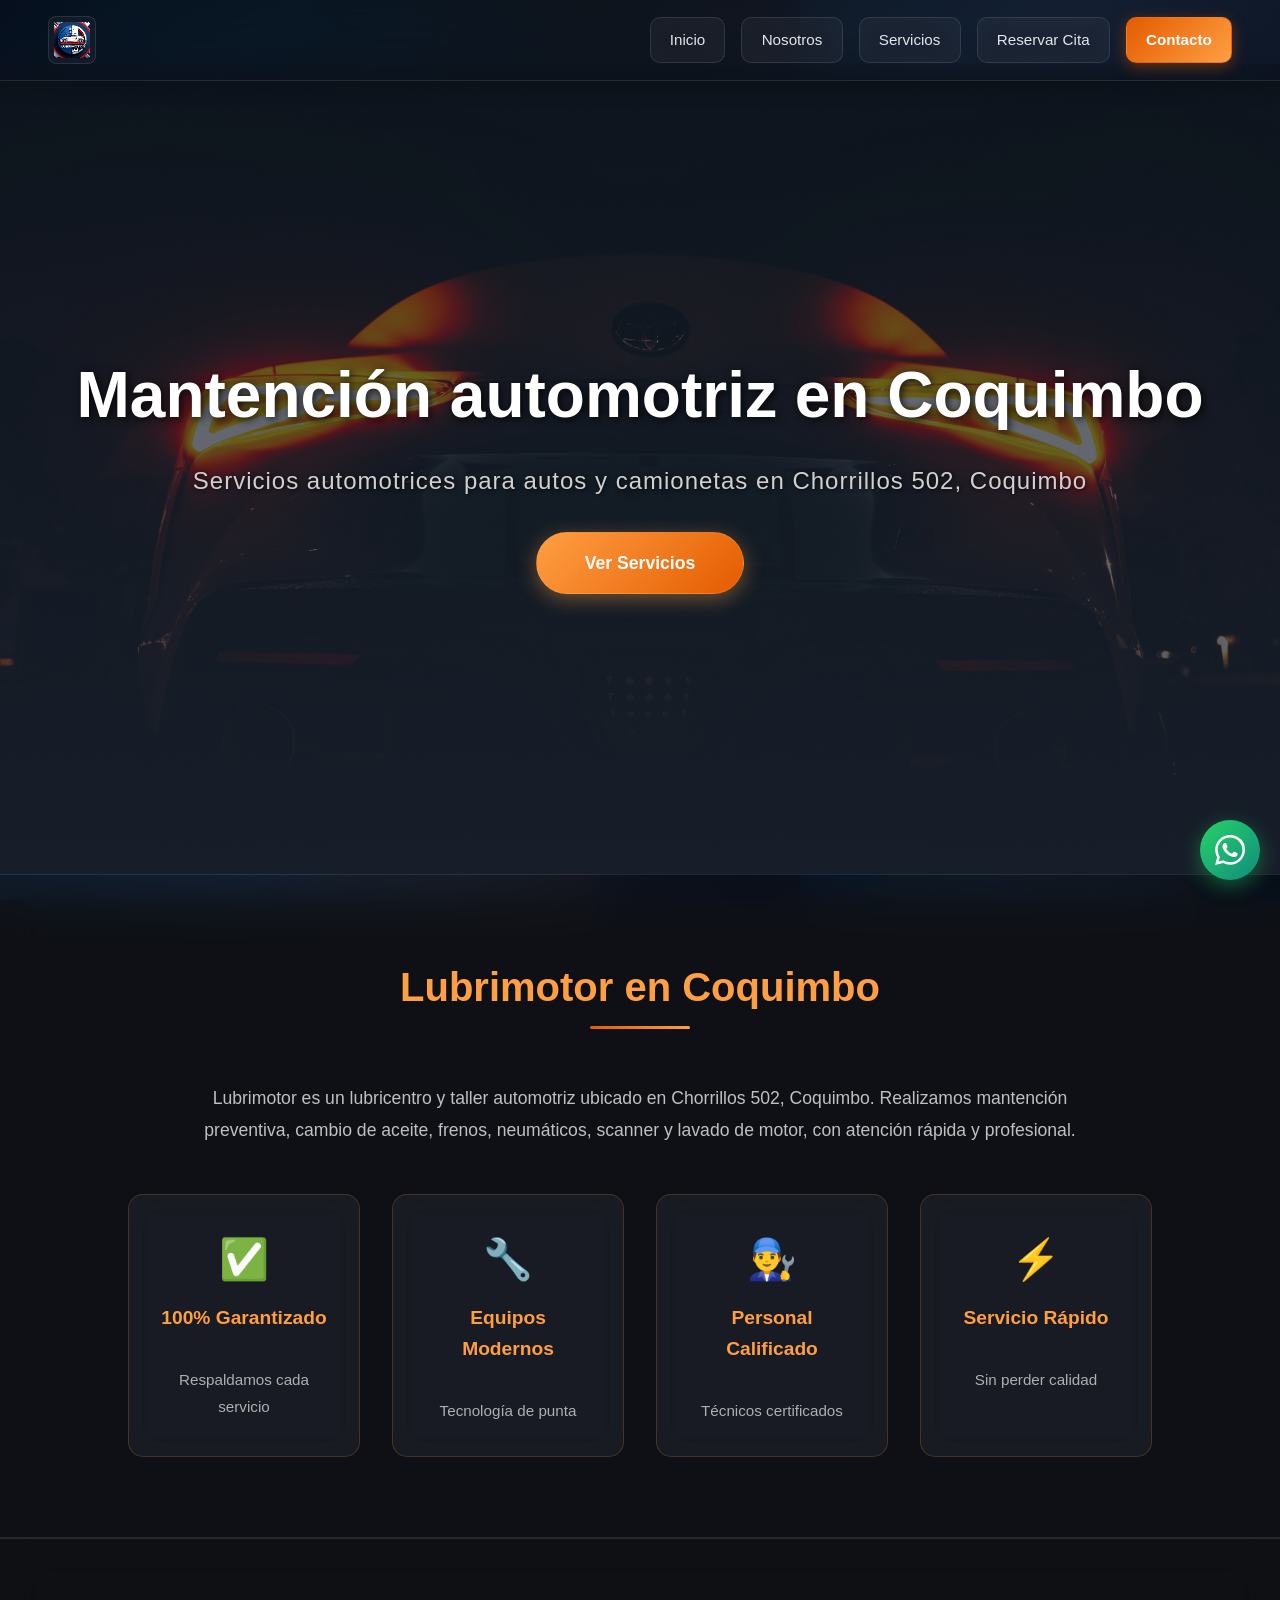
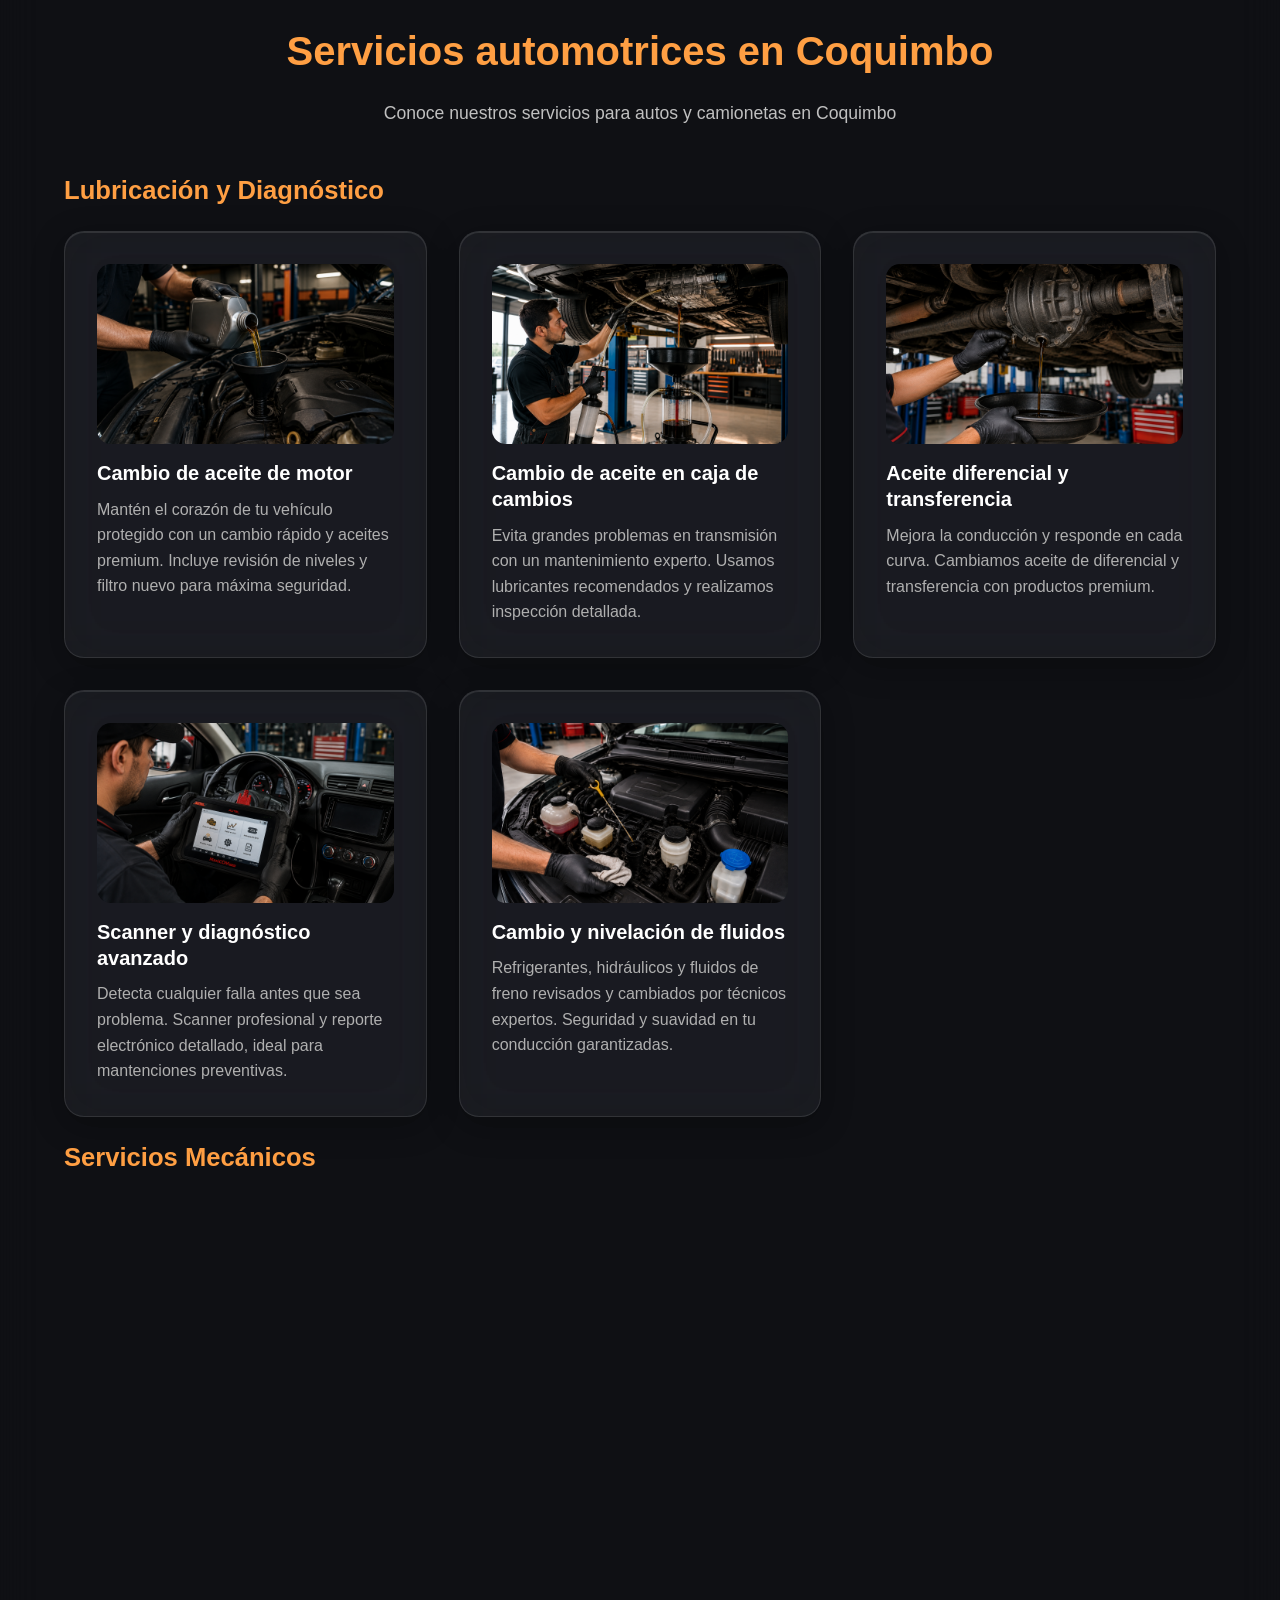
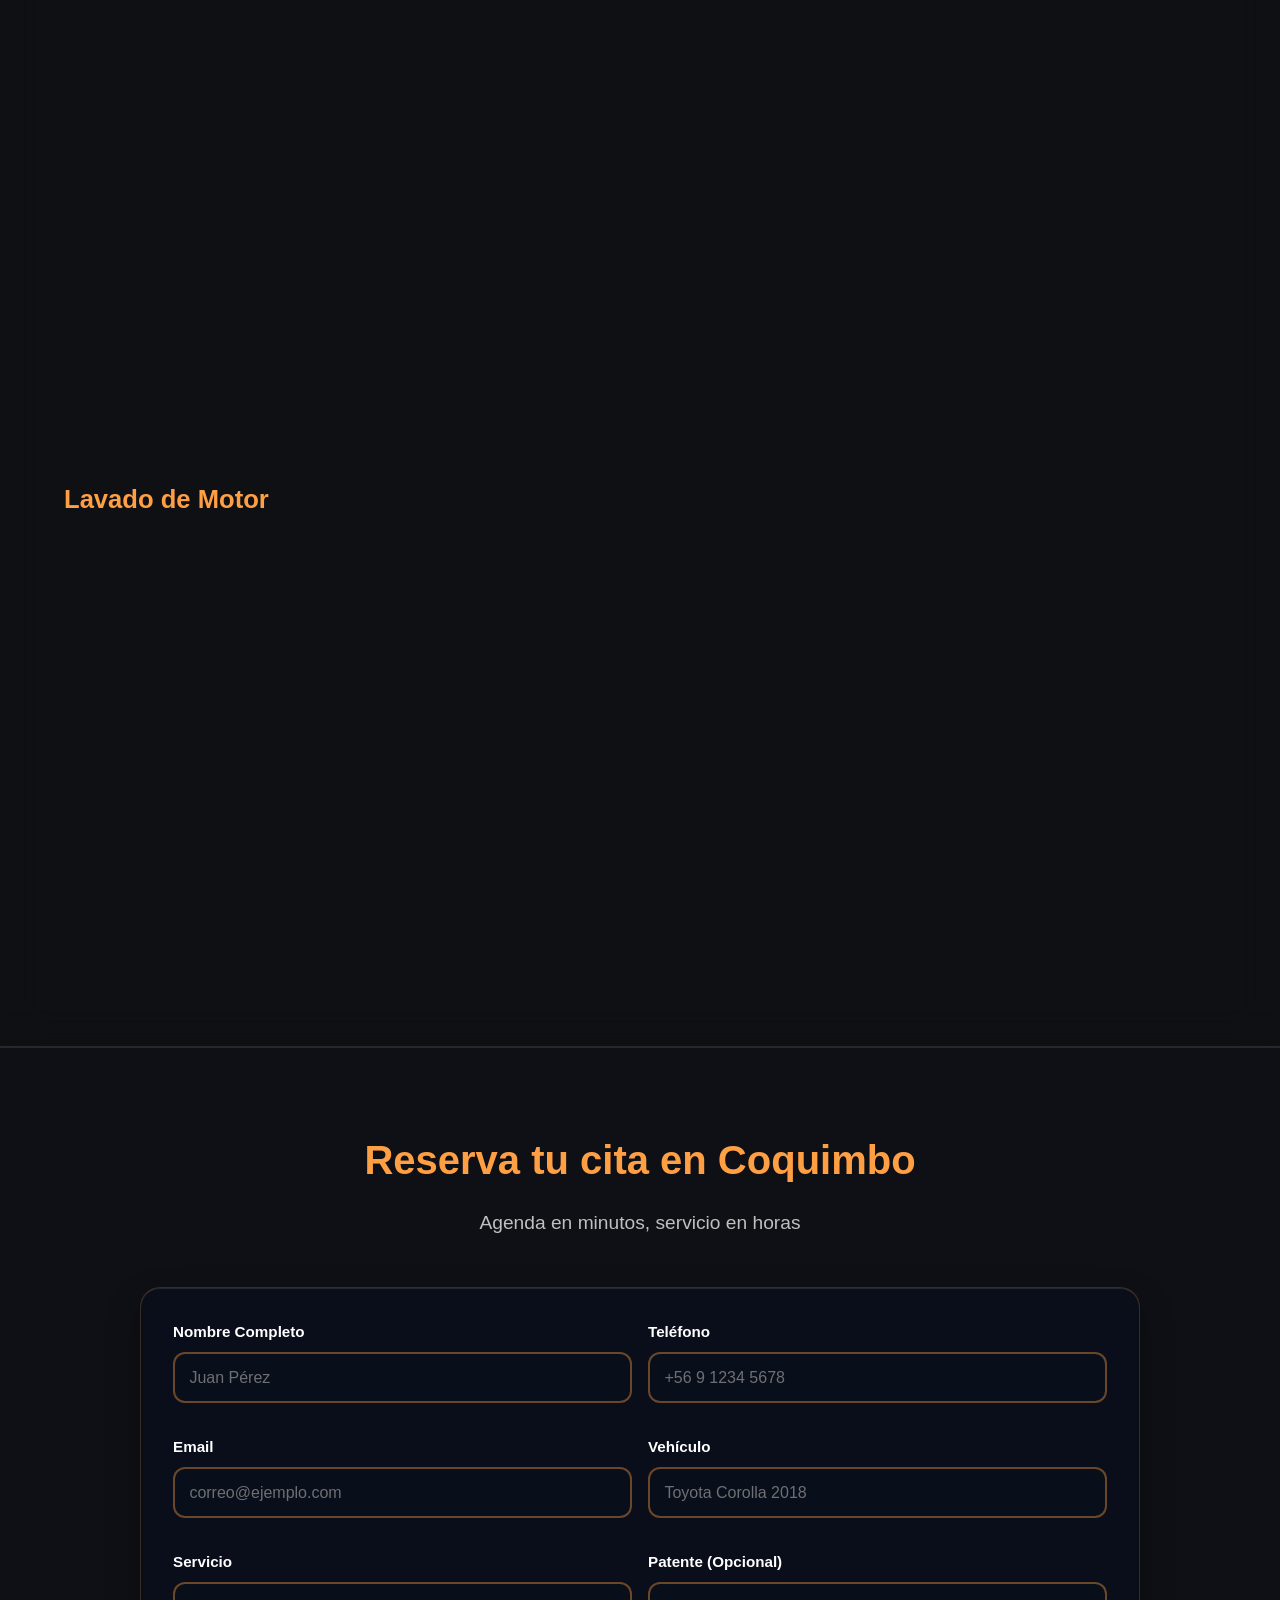
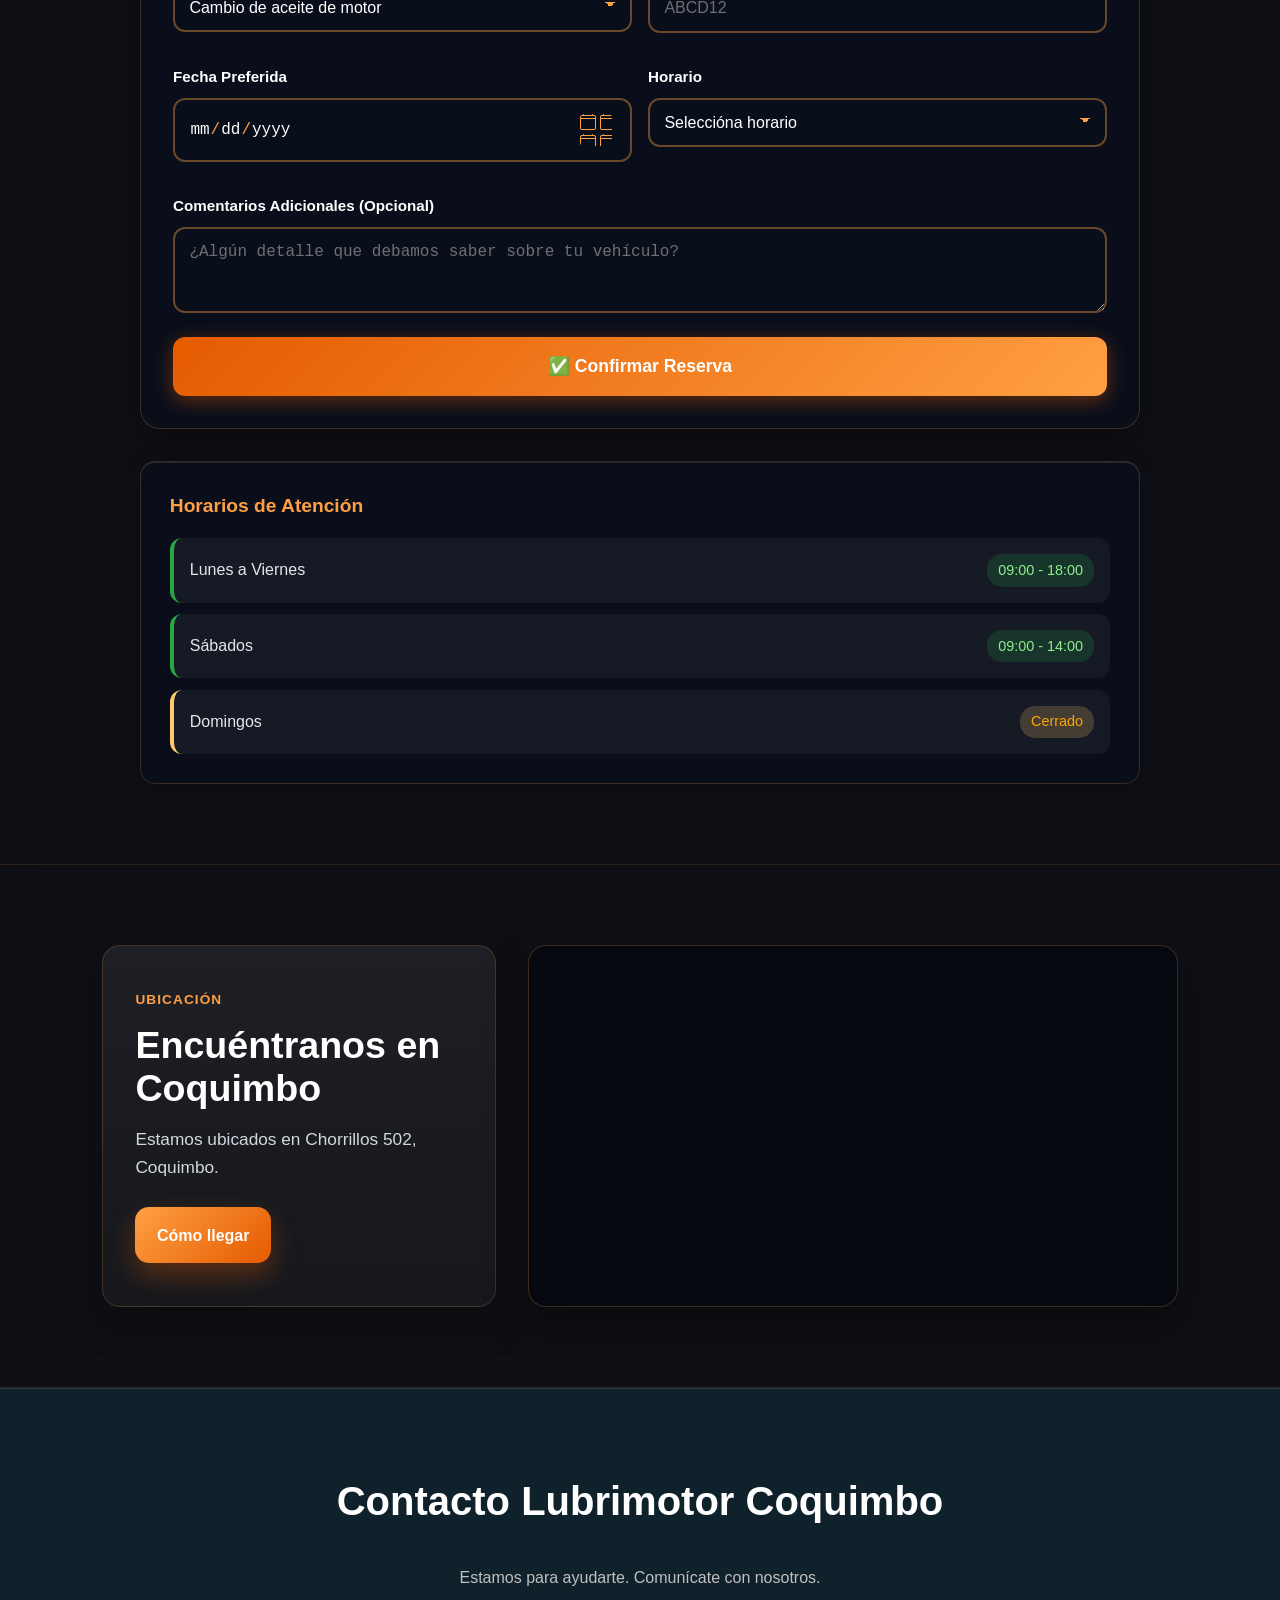
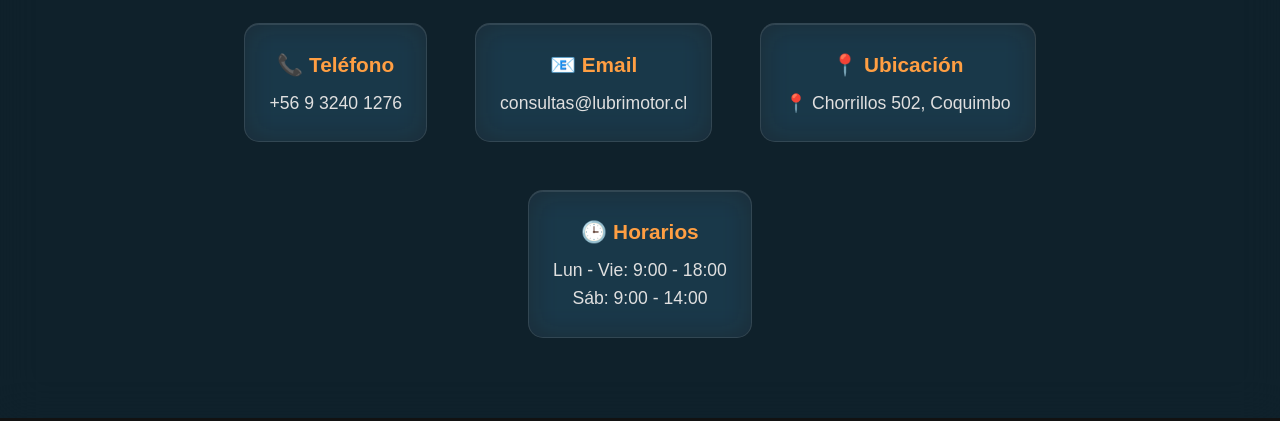
==== commit 6bd2b73e: "Agrega ubicacion y restringe fechas pasadas" ====
--- a/index.html
+++ b/index.html
@@ -14,7 +14,7 @@
     
     <link rel="stylesheet" href="styles.css">
 </head>
-<body>
+<body class="home-page">
 
     <!-- NAVBAR -->
     <nav class="navbar" id="navbar">
@@ -42,7 +42,7 @@
     <!-- HERO SECTION -->
     <section class="hero" id="inicio">
         <div class="hero-text">
-            <h1>MANTENIMIENTO <span class="resaltar">AUTOMOTRIZ</span> EN COQUIMBO</h1>
+            <h1>Mantención automotriz en Coquimbo</h1>
             <p>Servicios automotrices para autos y camionetas en Chorrillos 502, Coquimbo</p>
             <a href="#servicios" class="boton-hero">Ver Servicios</a>
         </div>
@@ -51,9 +51,7 @@
     <!-- SOBRE NOSOTROS -->
     <section class="sobre-nosotros" id="sobre-nosotros">
         <h2>Lubrimotor en Coquimbo</h2>
-        <p>Lubrimotor es un taller y lubricentro profesional ubicado en Chorrillos 502, Coquimbo, dedicado al cuidado y mantenimiento de tu vehículo. Con años de experiencia en el sector automotriz, nos especializamos en cambio de aceite, frenos, Lavado de Motor / Chasis y mantenimiento preventivo Vehicular.</p>
-
-        <p>Nuestro compromiso está orientado a brindar un servicio rápido, confiable y de calidad superior. Trabajamos con las mejores marcas de lubricantes y repuestos del mercado, garantizando el mejor rendimiento para tu vehículo.</p>
+        <p>Lubrimotor es un lubricentro y taller automotriz ubicado en Chorrillos 502, Coquimbo. Realizamos mantención preventiva, cambio de aceite, frenos, neumáticos, scanner y lavado de motor, con atención rápida y profesional.</p>
 
         <!-- CONFIANZA -->
         <div class="trust-section">
@@ -323,6 +321,29 @@
         </div>
     </section>
 
+    <!-- UBICACION -->
+    <section class="ubicacion" id="ubicacion">
+        <div class="ubicacion-container">
+            <div class="ubicacion-content">
+                <span class="ubicacion-label">Ubicación</span>
+                <h2>Encuéntranos en Coquimbo</h2>
+                <p>Estamos ubicados en Chorrillos 502, Coquimbo.</p>
+                <a href="https://www.google.com/maps/place/LubriMotor/@-29.9668901,-71.3257162,19z/data=!4m6!3m5!1s0x9691c9198085ee0f:0xff0e93da027ea741!8m2!3d-29.9670055!4d-71.3257167!16s%2Fg%2F11ggm9349y?entry=ttu&g_ep=EgoyMDI2MDUyNy4wIKXMDSoASAFQAw%3D%3D" target="_blank" rel="noopener" class="btn-maps">Cómo llegar</a>
+            </div>
+            <div class="mapa-ubicacion" aria-label="Mapa de LubriMotor en Chorrillos 502, Coquimbo">
+                <iframe
+                    src="https://www.google.com/maps?q=LubriMotor%20Chorrillos%20502%20Coquimbo&output=embed"
+                    width="600"
+                    height="450"
+                    style="border:0;"
+                    allowfullscreen=""
+                    loading="lazy"
+                    referrerpolicy="no-referrer-when-downgrade"
+                    title="Mapa de LubriMotor en Chorrillos 502, Coquimbo"></iframe>
+            </div>
+        </div>
+    </section>
+
     <!-- CONTACTO -->
     <section class="contacto" id="contacto">
         <h2>Contacto Lubrimotor Coquimbo</h2>
@@ -339,7 +360,7 @@
             </div>
             <div class="contacto-item">
                 <h3>📍 Ubicación</h3>
-                <p>Chorrillos 502, Coquimbo</p>
+                <p><a href="https://www.google.com/maps/place/LubriMotor/@-29.9668901,-71.3257162,19z/data=!4m6!3m5!1s0x9691c9198085ee0f:0xff0e93da027ea741!8m2!3d-29.9670055!4d-71.3257167!16s%2Fg%2F11ggm9349y?entry=ttu&g_ep=EgoyMDI2MDUyNy4wIKXMDSoASAFQAw%3D%3D" target="_blank" rel="noopener">📍 Chorrillos 502, Coquimbo</a></p>
             </div>
             <div class="contacto-item">
                 <h3>🕒 Horarios</h3>
@@ -395,6 +416,11 @@
         </div>
     </div>
 
+    <div class="mobile-reserva-bar" aria-label="Reserva rápida">
+        <span>Agenda tu cita</span>
+        <a href="#reservas">Reservar</a>
+    </div>
+
     <script src="script.js"></script>
 </body>
 </html>
--- a/styles.css
+++ b/styles.css
@@ -909,6 +909,107 @@
     color: #e0e0e0;
 }
 
+.contacto-item a {
+    color: #e0e0e0;
+    text-decoration: none;
+    transition: color 0.3s ease;
+}
+
+.contacto-item a:hover {
+    color: #ff9f43;
+}
+
+/* UBICACION GOOGLE MAPS */
+.ubicacion {
+    padding: 5rem 8%;
+    background: rgba(10, 15, 28, 0.42);
+    backdrop-filter: blur(20px);
+    border-top: 1px solid rgba(255, 159, 67, 0.12);
+    border-bottom: 1px solid rgba(255, 255, 255, 0.08);
+    color: #e4e6ea;
+}
+
+.ubicacion-container {
+    width: min(100%, 1180px);
+    margin: 0 auto;
+    display: grid;
+    grid-template-columns: minmax(260px, 0.85fr) minmax(420px, 1.4fr);
+    gap: 2rem;
+    align-items: stretch;
+}
+
+.ubicacion-content {
+    display: flex;
+    flex-direction: column;
+    justify-content: center;
+    padding: 2rem;
+    border: 1px solid rgba(255, 159, 67, 0.18);
+    border-radius: 18px;
+    background: linear-gradient(180deg, rgba(255, 255, 255, 0.07), rgba(255, 255, 255, 0.035));
+    box-shadow: 0 16px 38px rgba(0, 0, 0, 0.28);
+}
+
+.ubicacion-label {
+    color: #ff9f43;
+    font-size: 0.85rem;
+    font-weight: 800;
+    letter-spacing: 0.08em;
+    text-transform: uppercase;
+    margin-bottom: 0.85rem;
+}
+
+.ubicacion h2 {
+    color: #ffffff;
+    font-size: 2.35rem;
+    line-height: 1.15;
+    margin-bottom: 1rem;
+}
+
+.ubicacion p {
+    color: #d4d7dd;
+    font-size: 1.08rem;
+    line-height: 1.6;
+    margin-bottom: 1.6rem;
+}
+
+.btn-maps {
+    width: fit-content;
+    min-height: 48px;
+    display: inline-flex;
+    align-items: center;
+    justify-content: center;
+    padding: 0.95rem 1.35rem;
+    color: #ffffff;
+    text-decoration: none;
+    font-weight: 800;
+    border-radius: 14px;
+    background: linear-gradient(135deg, #ff9f43, #e55b00);
+    box-shadow: 0 12px 28px rgba(229, 91, 0, 0.34);
+    transition: transform 0.3s ease, box-shadow 0.3s ease;
+}
+
+.btn-maps:hover {
+    transform: translateY(-2px);
+    box-shadow: 0 16px 34px rgba(229, 91, 0, 0.46);
+}
+
+.mapa-ubicacion {
+    min-height: 360px;
+    overflow: hidden;
+    border: 1px solid rgba(255, 159, 67, 0.22);
+    border-radius: 18px;
+    background: rgba(5, 8, 16, 0.72);
+    box-shadow: 0 18px 42px rgba(0, 0, 0, 0.34);
+}
+
+.mapa-ubicacion iframe {
+    width: 100%;
+    height: 100%;
+    min-height: 360px;
+    display: block;
+    filter: saturate(0.9) contrast(1.04);
+}
+
 /* WIDGET WHATSAPP */
 .whatsapp-widget {
     position: fixed;
@@ -1486,6 +1587,7 @@
 
     .sobre-nosotros,
     .servicios,
+    .ubicacion,
     .citas-online,
     .contacto {
         padding: 3rem 1rem;
@@ -1493,6 +1595,7 @@
 
     .sobre-nosotros h2,
     .servicios h2,
+    .ubicacion h2,
     .citas-online h2,
     .contacto h2 {
         font-size: clamp(1.8rem, 8vw, 2.25rem);
@@ -1501,6 +1604,7 @@
 
     .sobre-nosotros p,
     .servicios > p,
+    .ubicacion p,
     .citas-online > .container > p,
     .contacto > p {
         font-size: 1rem;
@@ -1627,6 +1731,7 @@
 
     .sobre-nosotros,
     .servicios,
+    .ubicacion,
     .citas-online,
     .contacto {
         padding-left: 0.85rem;
@@ -1692,6 +1797,7 @@
 
     .sobre-nosotros,
     .servicios,
+    .ubicacion,
     .citas-online,
     .contacto {
         padding-top: 2.35rem;
@@ -1871,6 +1977,7 @@
 
     .sobre-nosotros,
     .servicios,
+    .ubicacion,
     .citas-online,
     .contacto {
         border-top-color: rgba(255, 159, 67, 0.12);
@@ -1878,6 +1985,7 @@
 
     .sobre-nosotros h2,
     .servicios h2,
+    .ubicacion h2,
     .citas-online h2,
     .contacto h2 {
         margin-bottom: 1rem;
@@ -1886,6 +1994,7 @@
 
     .sobre-nosotros p,
     .servicios > p,
+    .ubicacion p,
     .citas-online > .container > p,
     .contacto > p {
         margin-top: 1rem;
@@ -1894,6 +2003,7 @@
 
     .trust-item,
     .service-card,
+    .ubicacion-content,
     .formulario-citas,
     .disponibilidad,
     .contacto-item {
@@ -2025,6 +2135,7 @@
 
     .sobre-nosotros,
     .servicios,
+    .ubicacion,
     .citas-online,
     .contacto {
         padding-top: 2.65rem;
@@ -2033,6 +2144,7 @@
 
     .sobre-nosotros h2,
     .servicios h2,
+    .ubicacion h2,
     .citas-online h2,
     .contacto h2 {
         font-size: clamp(1.65rem, 7vw, 2.05rem);
@@ -2047,6 +2159,7 @@
 
     .sobre-nosotros p,
     .servicios > p,
+    .ubicacion p,
     .citas-online > .container > p,
     .contacto > p {
         max-width: 34rem;
@@ -2161,6 +2274,7 @@
 @media (max-width: 360px) {
     .sobre-nosotros,
     .servicios,
+    .ubicacion,
     .citas-online,
     .contacto {
         padding-top: 2.15rem;
@@ -2179,3 +2293,281 @@
         font-size: 0.9rem;
     }
 }
+
+/* ========================================
+   HOME MOBILE RESERVA Y HERO COMPACTO
+   ======================================== */
+body.home-page .mobile-reserva-bar {
+    display: none;
+}
+
+@media (max-width: 768px) {
+    body.home-page {
+        padding-bottom: 76px;
+    }
+
+    body.home-page .hero {
+        min-height: clamp(430px, 70svh, 540px);
+        padding-top: 4.75rem;
+        padding-bottom: 2.6rem;
+        align-items: center;
+    }
+
+    body.home-page .hero-text {
+        max-width: min(100%, 340px);
+        margin-inline: auto;
+        padding-inline: 0;
+    }
+
+    body.home-page .hero-text h1 {
+        max-width: 11ch;
+        margin-inline: auto;
+        margin-bottom: 0.8rem;
+        color: #ffffff;
+        font-size: clamp(2.05rem, 9.8vw, 2.75rem);
+        line-height: 1.06;
+        font-weight: 800;
+        letter-spacing: 0;
+        text-transform: none;
+        overflow-wrap: normal;
+        word-break: keep-all;
+        hyphens: none;
+        text-wrap: balance;
+    }
+
+    body.home-page .hero-text p {
+        max-width: 30ch;
+        margin-bottom: 1.25rem;
+    }
+
+    body.home-page .boton-hero {
+        min-width: 164px;
+        min-height: 46px;
+        padding: 0.82rem 1.35rem;
+        font-size: 0.98rem;
+    }
+
+    body.home-page .sobre-nosotros {
+        padding-top: 2.35rem;
+        padding-bottom: 2.35rem;
+    }
+
+    body.home-page .sobre-nosotros p {
+        max-width: 34rem;
+        margin-top: 1.15rem;
+        font-size: 0.98rem;
+        line-height: 1.58;
+    }
+
+    body.home-page .ubicacion {
+        padding-top: 2.35rem;
+        padding-bottom: 2.2rem;
+    }
+
+    body.home-page .ubicacion-container {
+        grid-template-columns: 1fr;
+        gap: 0.9rem;
+    }
+
+    body.home-page .ubicacion-content {
+        padding: 1rem;
+        border-radius: 14px;
+        text-align: center;
+        align-items: center;
+    }
+
+    body.home-page .ubicacion-label {
+        margin-bottom: 0.45rem;
+        font-size: 0.75rem;
+    }
+
+    body.home-page .ubicacion h2 {
+        max-width: 13ch;
+        margin-inline: auto;
+        margin-bottom: 0.6rem;
+        font-size: clamp(1.65rem, 7vw, 2.05rem);
+        line-height: 1.14;
+    }
+
+    body.home-page .ubicacion p {
+        max-width: 30ch;
+        margin: 0 auto 0.9rem;
+        font-size: 0.95rem;
+        line-height: 1.48;
+    }
+
+    body.home-page .btn-maps {
+        min-height: 44px;
+        padding: 0.78rem 1.15rem;
+        font-size: 0.94rem;
+    }
+
+    body.home-page .mapa-ubicacion {
+        min-height: 255px;
+        border-radius: 14px;
+    }
+
+    body.home-page .mapa-ubicacion iframe {
+        min-height: 255px;
+    }
+
+    body.home-page .trust-section {
+        grid-template-columns: repeat(2, minmax(0, 1fr)) !important;
+        gap: 0.72rem;
+        margin-top: 1.45rem;
+    }
+
+    body.home-page .trust-item {
+        min-height: 0;
+        padding: 0.78rem 0.58rem;
+        border-radius: 12px;
+    }
+
+    body.home-page .trust-icon {
+        font-size: 1.45rem;
+        line-height: 1;
+        margin-bottom: 0.35rem;
+    }
+
+    body.home-page .trust-item h3 {
+        margin-bottom: 0.25rem;
+        font-size: 0.9rem;
+        line-height: 1.18;
+    }
+
+    body.home-page .trust-item p {
+        font-size: 0.78rem;
+        line-height: 1.25;
+    }
+
+    body.home-page .mobile-reserva-bar {
+        position: fixed;
+        left: 0.75rem;
+        right: 0.75rem;
+        bottom: 0.65rem;
+        z-index: 1200;
+        display: flex;
+        align-items: center;
+        justify-content: space-between;
+        gap: 0.8rem;
+        padding: 0.62rem 0.72rem 0.62rem 0.9rem;
+        background: rgba(5, 8, 16, 0.94);
+        border: 1px solid rgba(255, 159, 67, 0.34);
+        border-radius: 16px;
+        box-shadow: 0 14px 36px rgba(0, 0, 0, 0.42);
+        backdrop-filter: blur(18px);
+    }
+
+    body.home-page .mobile-reserva-bar span {
+        color: #ffffff;
+        font-size: 0.95rem;
+        font-weight: 700;
+        line-height: 1.15;
+    }
+
+    body.home-page .mobile-reserva-bar a {
+        flex: 0 0 auto;
+        min-height: 40px;
+        display: inline-flex;
+        align-items: center;
+        justify-content: center;
+        padding: 0.7rem 1rem;
+        color: #ffffff;
+        text-decoration: none;
+        font-size: 0.9rem;
+        font-weight: 800;
+        line-height: 1;
+        border-radius: 12px;
+        background: linear-gradient(135deg, #ff9f43, #e55b00);
+        box-shadow: 0 9px 22px rgba(229, 91, 0, 0.38);
+    }
+
+    body.home-page .whatsapp-widget {
+        bottom: 84px;
+        right: 12px;
+        z-index: 1100;
+    }
+
+    body.home-page .whatsapp-chat {
+        bottom: 148px;
+    }
+
+    body.home-page .contacto {
+        padding-bottom: 5.4rem;
+    }
+}
+
+@media (max-width: 430px) {
+    body.home-page .hero {
+        min-height: clamp(410px, 68svh, 500px);
+        padding-top: 4.3rem;
+        padding-bottom: 2.25rem;
+    }
+
+    body.home-page .hero-text {
+        max-width: 310px;
+    }
+
+    body.home-page .hero-text h1 {
+        max-width: 10.6ch;
+        font-size: clamp(1.95rem, 10.2vw, 2.45rem);
+    }
+
+    body.home-page .trust-section {
+        gap: 0.62rem;
+    }
+
+    body.home-page .mapa-ubicacion,
+    body.home-page .mapa-ubicacion iframe {
+        min-height: 235px;
+    }
+}
+
+@media (max-width: 360px) {
+    body.home-page {
+        padding-bottom: 70px;
+    }
+
+    body.home-page .hero-text h1 {
+        max-width: 10.4ch;
+        font-size: 1.82rem;
+    }
+
+    body.home-page .trust-item {
+        padding: 0.68rem 0.45rem;
+    }
+
+    body.home-page .trust-item h3 {
+        font-size: 0.82rem;
+    }
+
+    body.home-page .trust-item p {
+        font-size: 0.72rem;
+    }
+
+    body.home-page .ubicacion-content {
+        padding: 0.85rem;
+    }
+
+    body.home-page .mapa-ubicacion,
+    body.home-page .mapa-ubicacion iframe {
+        min-height: 215px;
+    }
+
+    body.home-page .mobile-reserva-bar {
+        left: 0.5rem;
+        right: 0.5rem;
+        bottom: 0.5rem;
+        padding: 0.55rem 0.58rem 0.55rem 0.72rem;
+    }
+
+    body.home-page .mobile-reserva-bar span {
+        font-size: 0.88rem;
+    }
+
+    body.home-page .mobile-reserva-bar a {
+        min-height: 38px;
+        padding-inline: 0.82rem;
+        font-size: 0.86rem;
+    }
+}
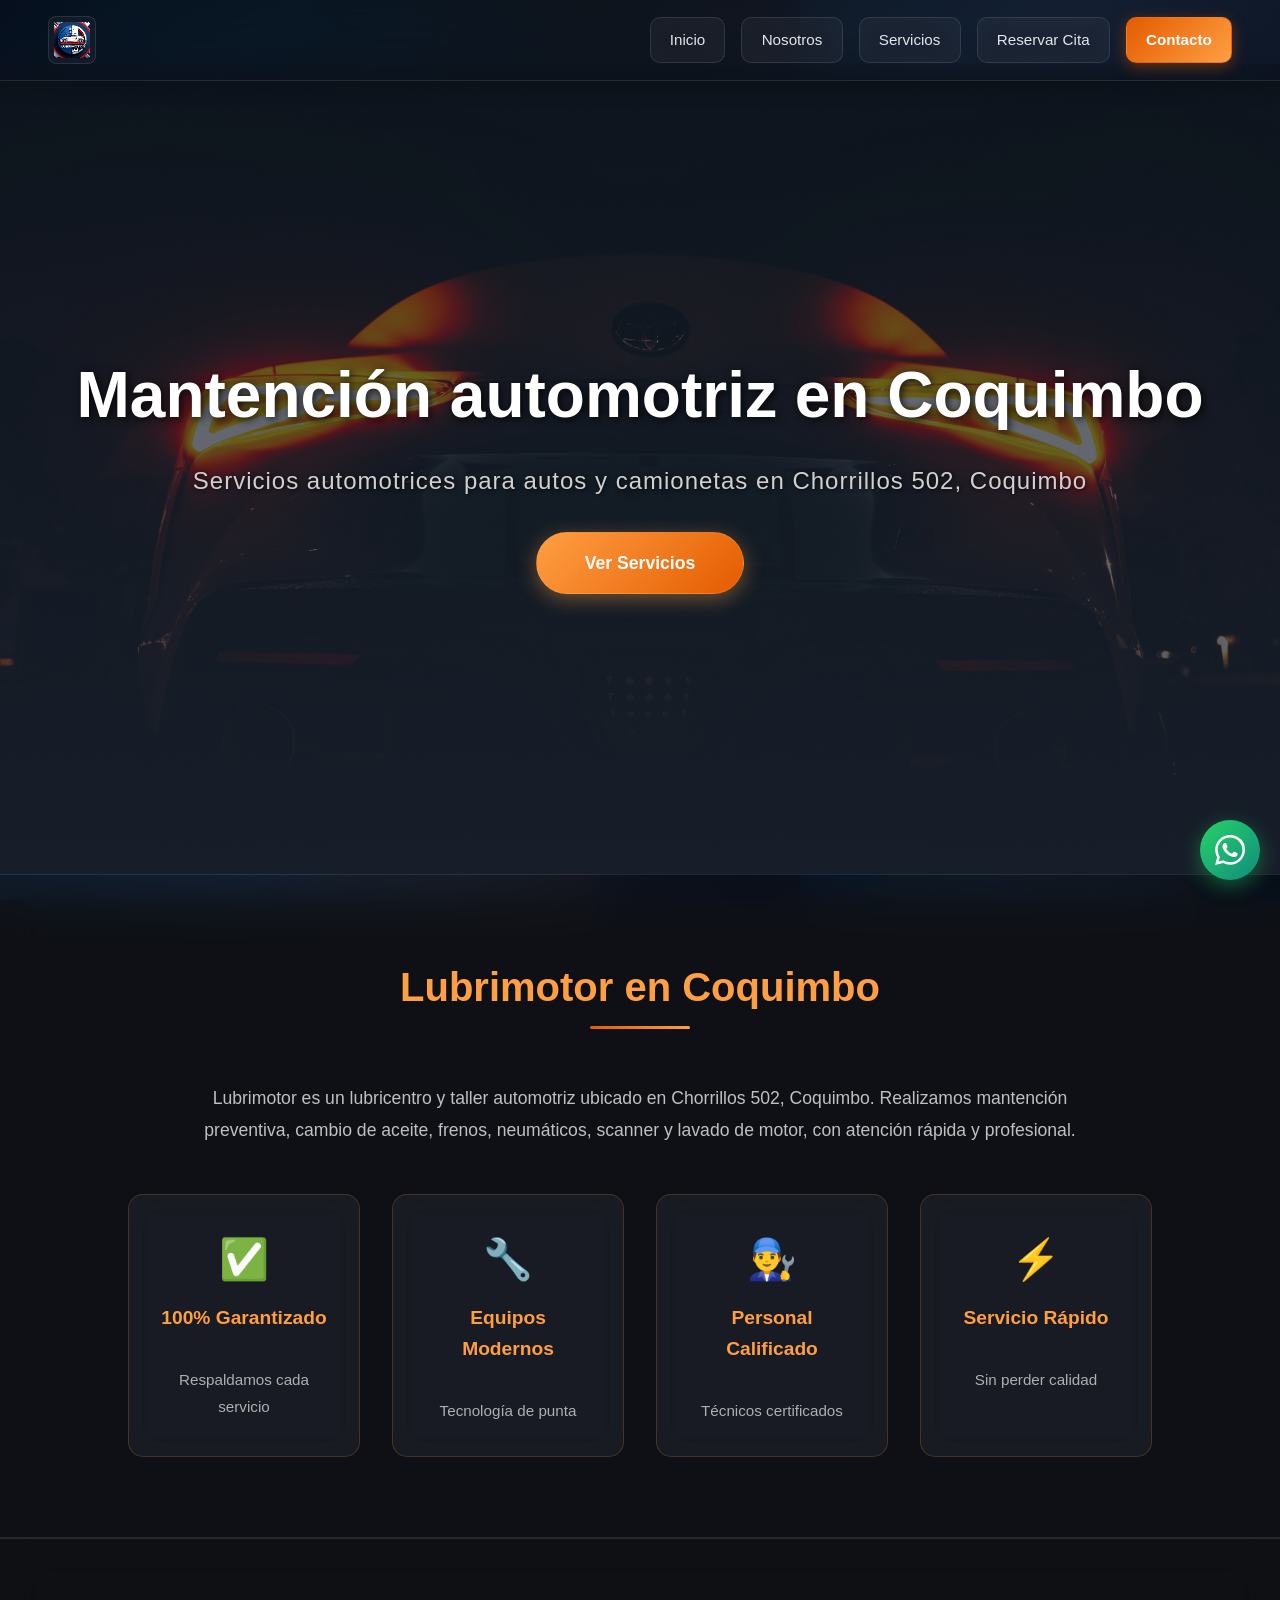
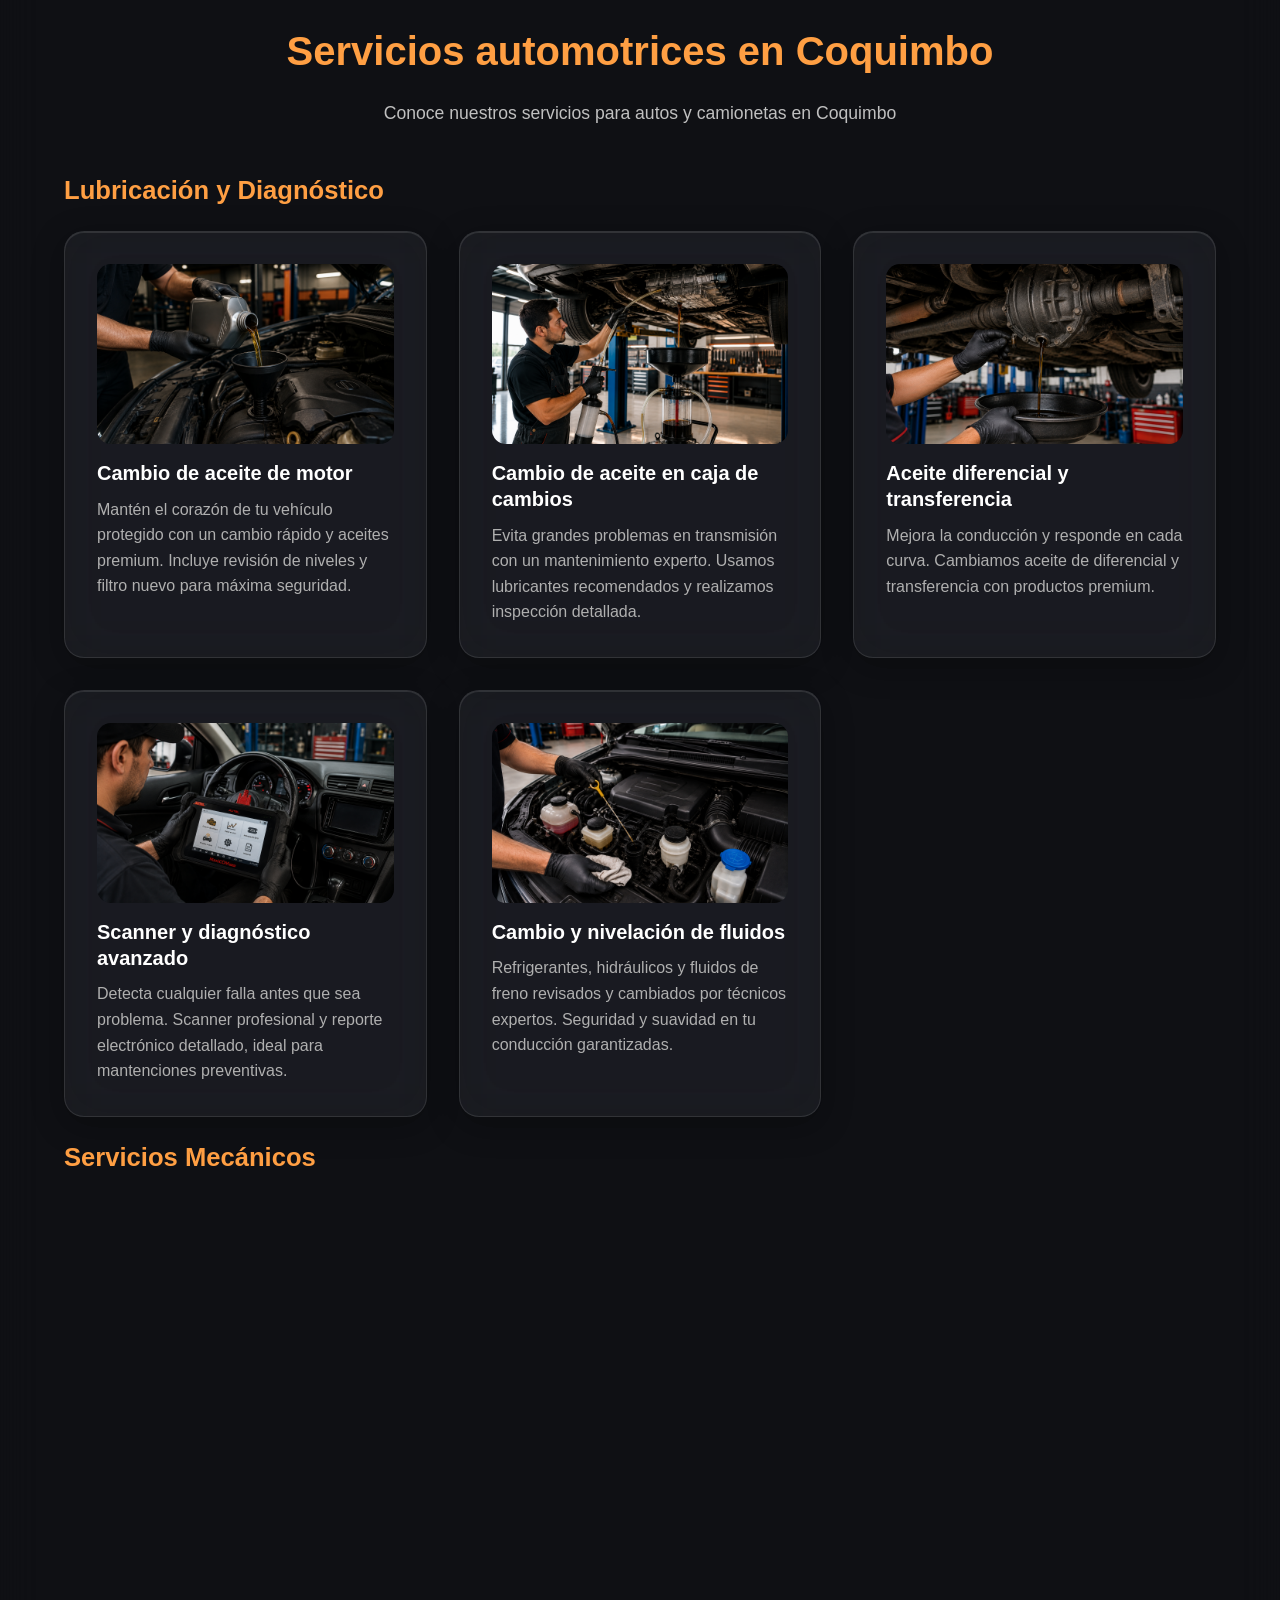
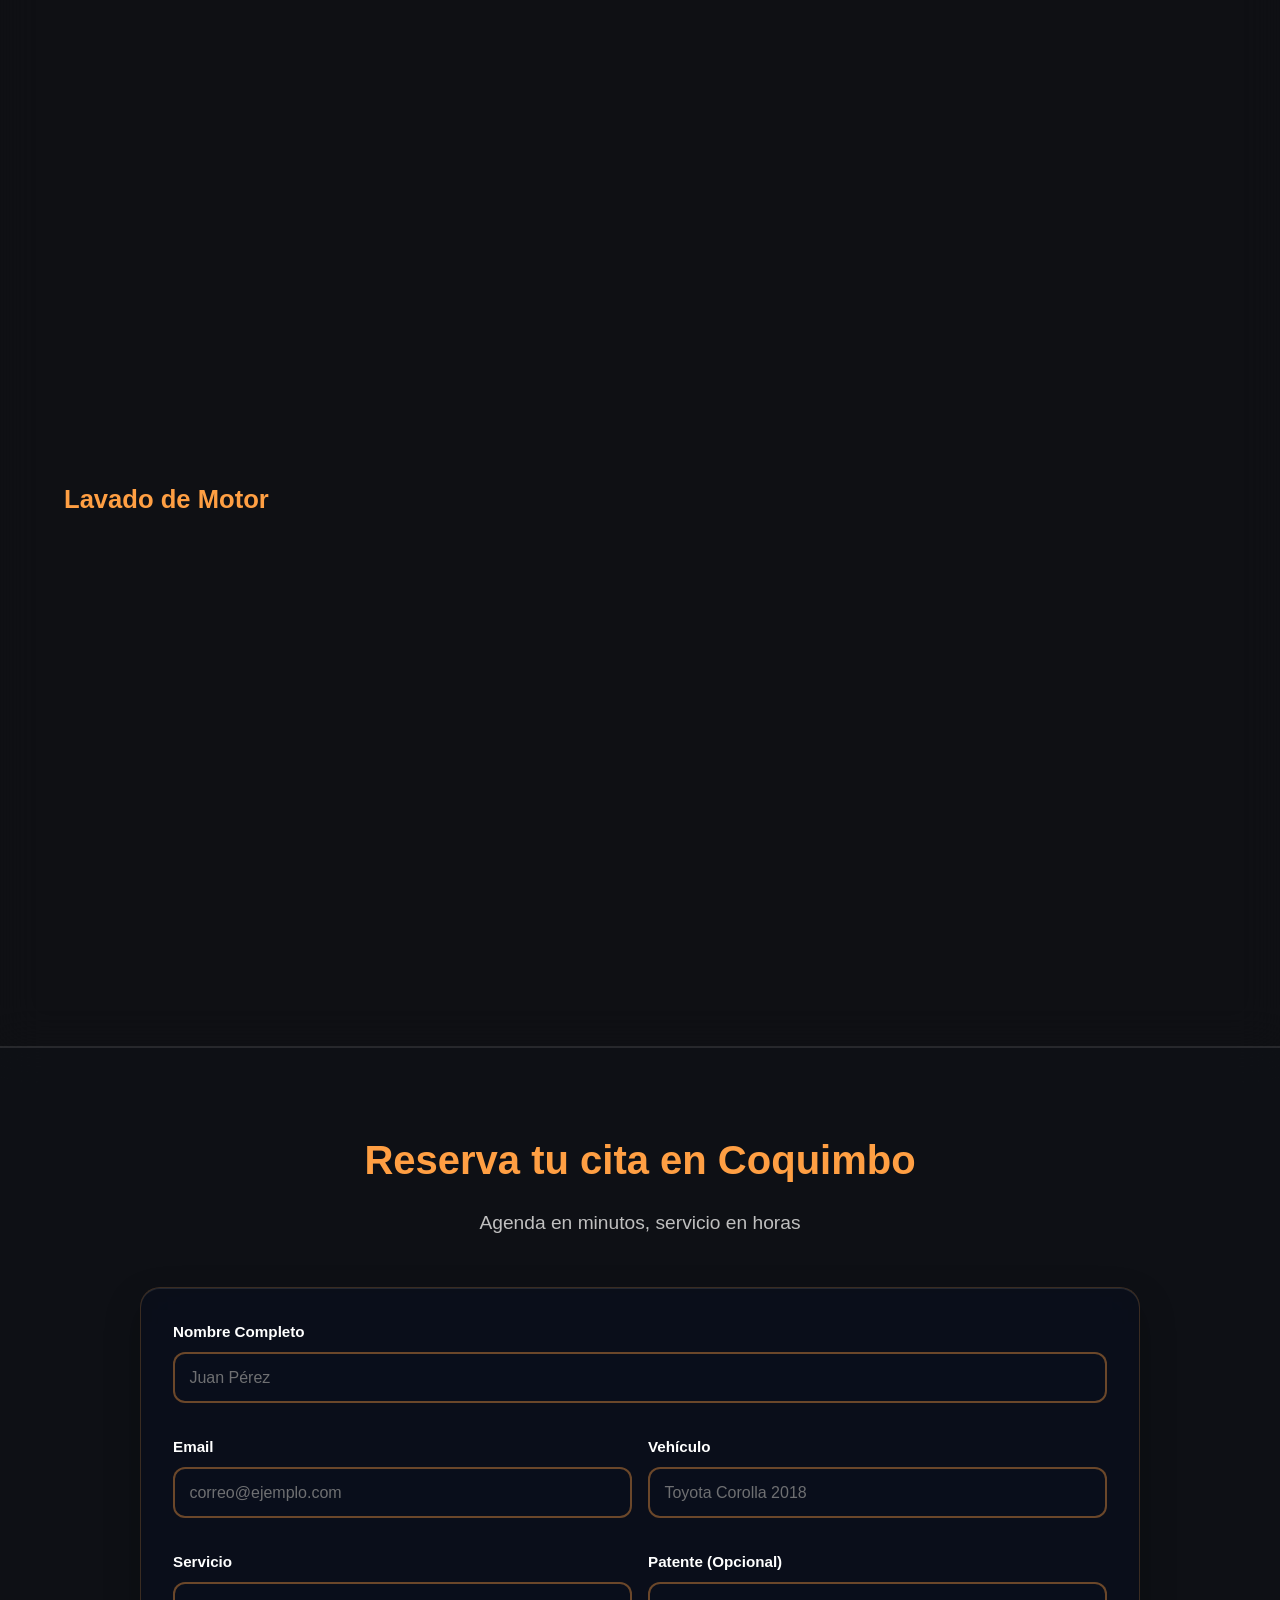
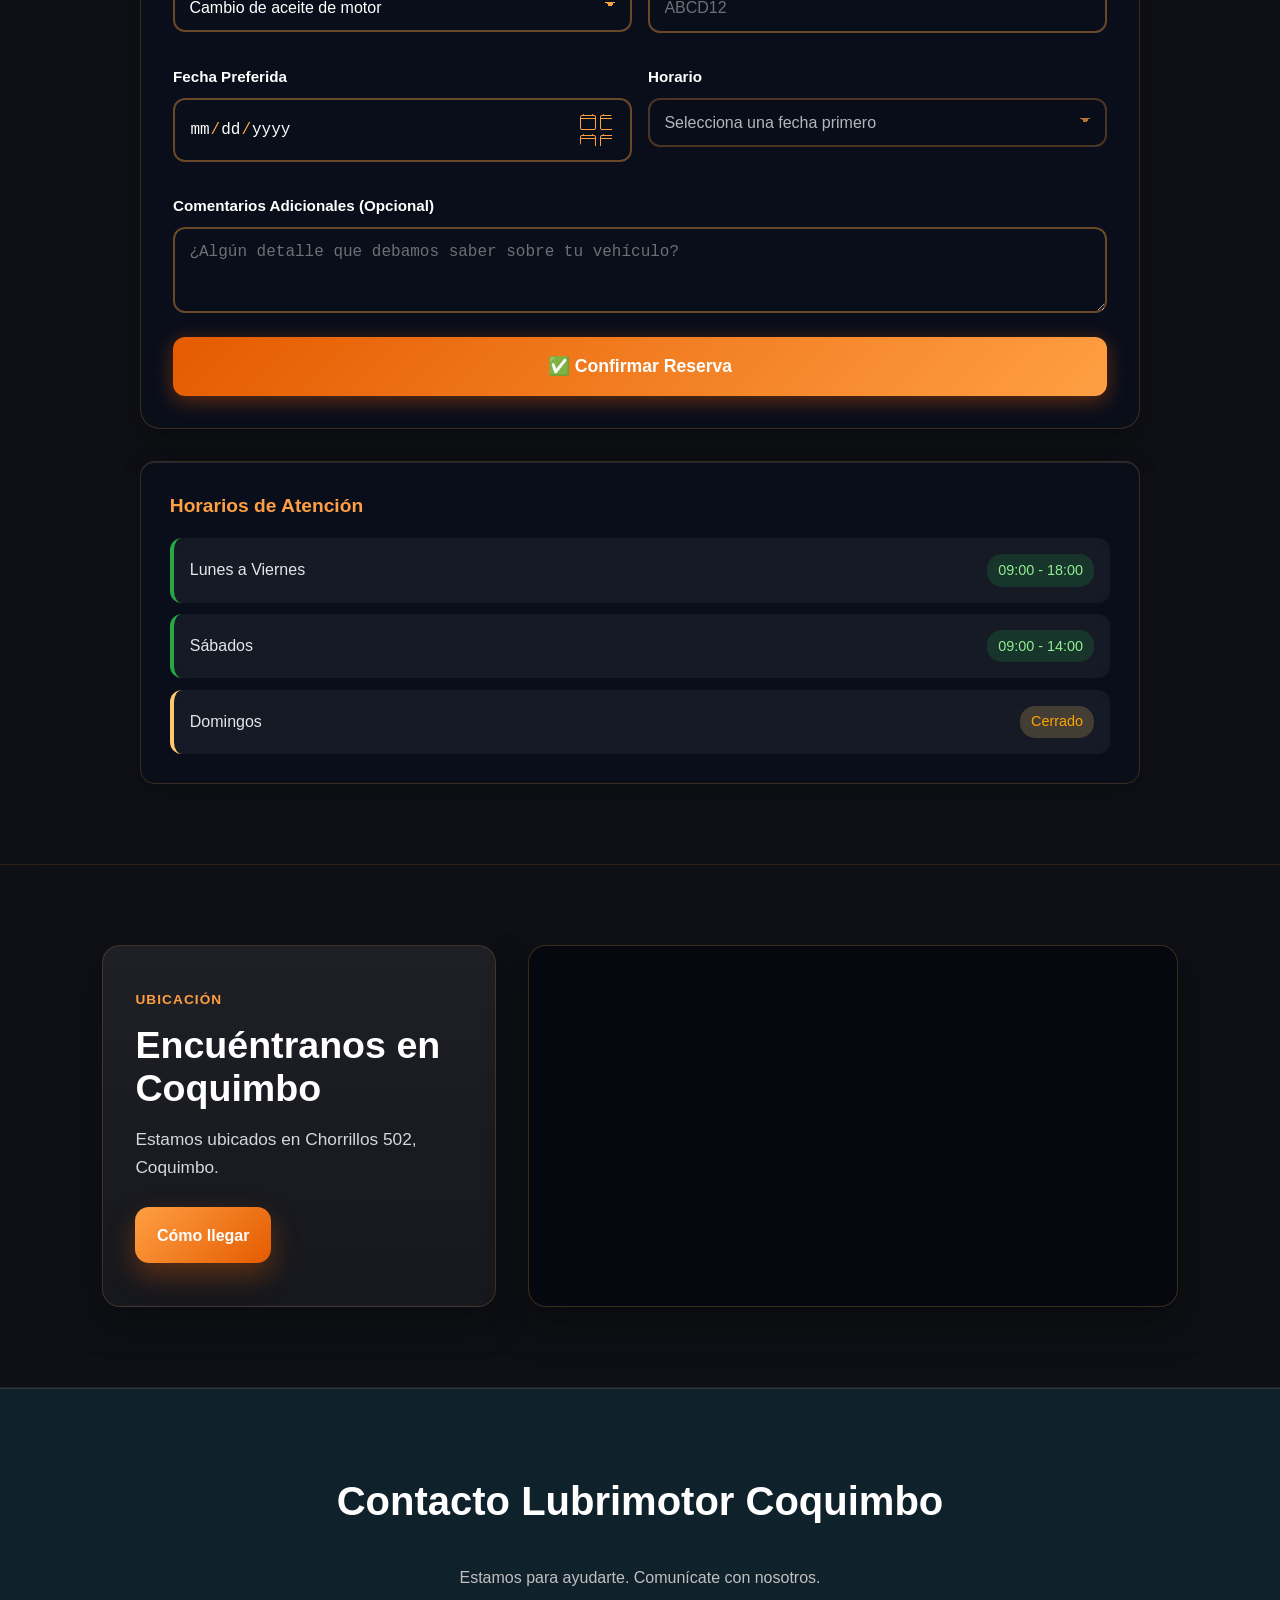
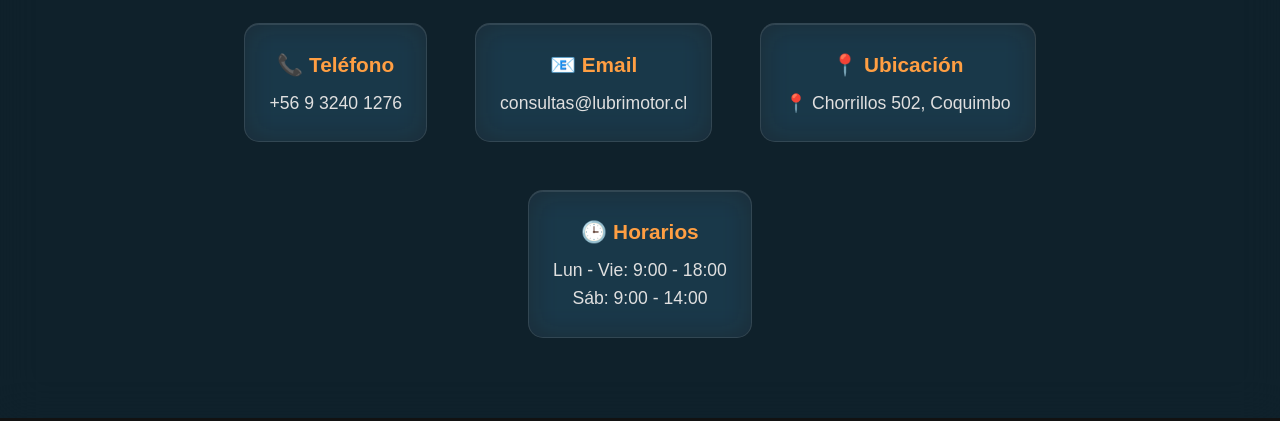
==== commit 35457fad: "Simplifica formularios de reserva por WhatsApp" ====
--- a/index.html
+++ b/index.html
@@ -56,22 +56,22 @@
         <!-- CONFIANZA -->
         <div class="trust-section">
             <div class="trust-item">
-                <div class="trust-icon">✅</div>
+                <div class="trust-icon">&#9989;</div>
                 <h3>100% Garantizado</h3>
                 <p>Respaldamos cada servicio</p>
             </div>
             <div class="trust-item">
-                <div class="trust-icon">🔧</div>
+                <div class="trust-icon">&#128295;</div>
                 <h3>Equipos Modernos</h3>
                 <p>Tecnología de punta</p>
             </div>
             <div class="trust-item">
-                <div class="trust-icon">👨‍🔧</div>
+                <div class="trust-icon">&#128104;&#8205;&#128295;</div>
                 <h3>Personal Calificado</h3>
                 <p>Técnicos certificados</p>
             </div>
             <div class="trust-item">
-                <div class="trust-icon">⚡</div>
+                <div class="trust-icon">&#9889;</div>
                 <h3>Servicio Rápido</h3>
                 <p>Sin perder calidad</p>
             </div>
@@ -221,11 +221,6 @@
                     <div class="form-group">
                         <label for="nombre">Nombre Completo</label>
                         <input type="text" id="nombre" name="nombre" placeholder="Juan Pérez" required>
-                    </div>
-
-                    <div class="form-group">
-                        <label for="telefono">Teléfono</label>
-                        <input type="tel" id="telefono" name="telefono" placeholder="+56 9 1234 5678" required>
                     </div>
                 </div>
 
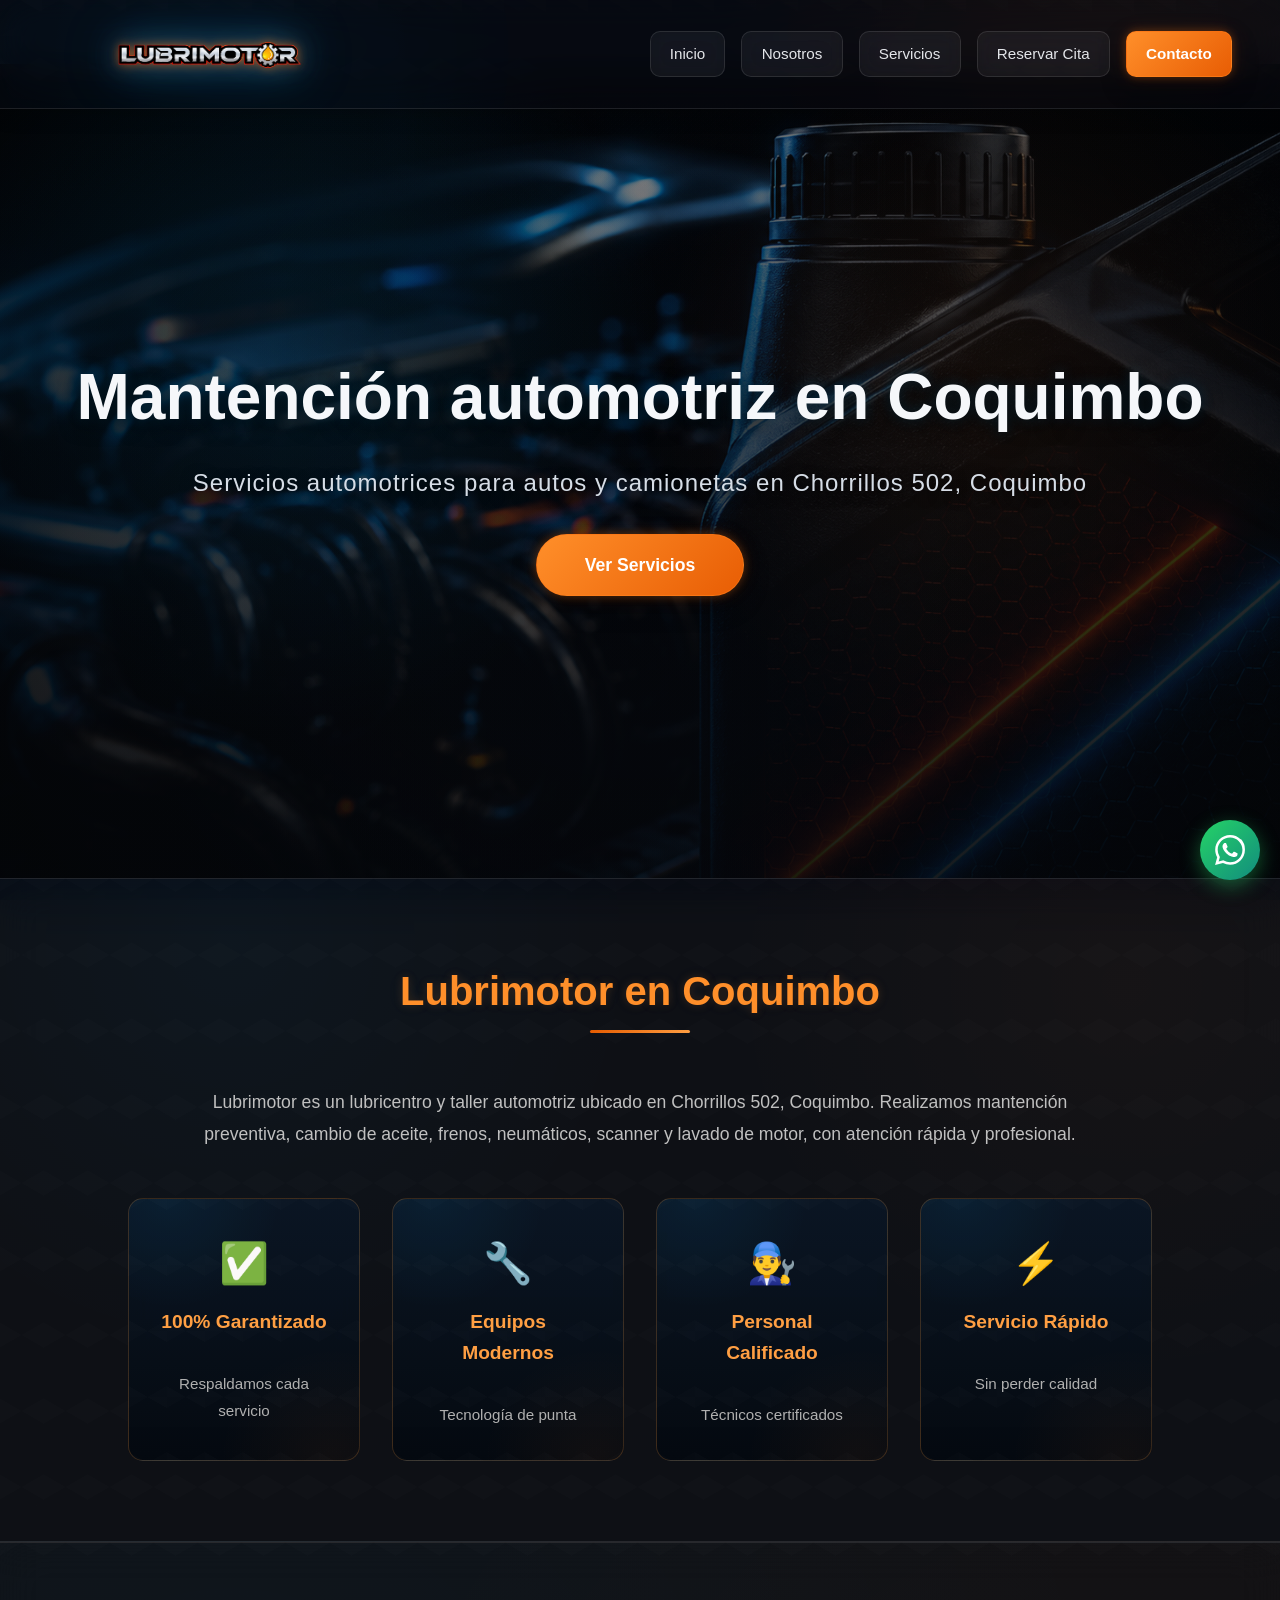
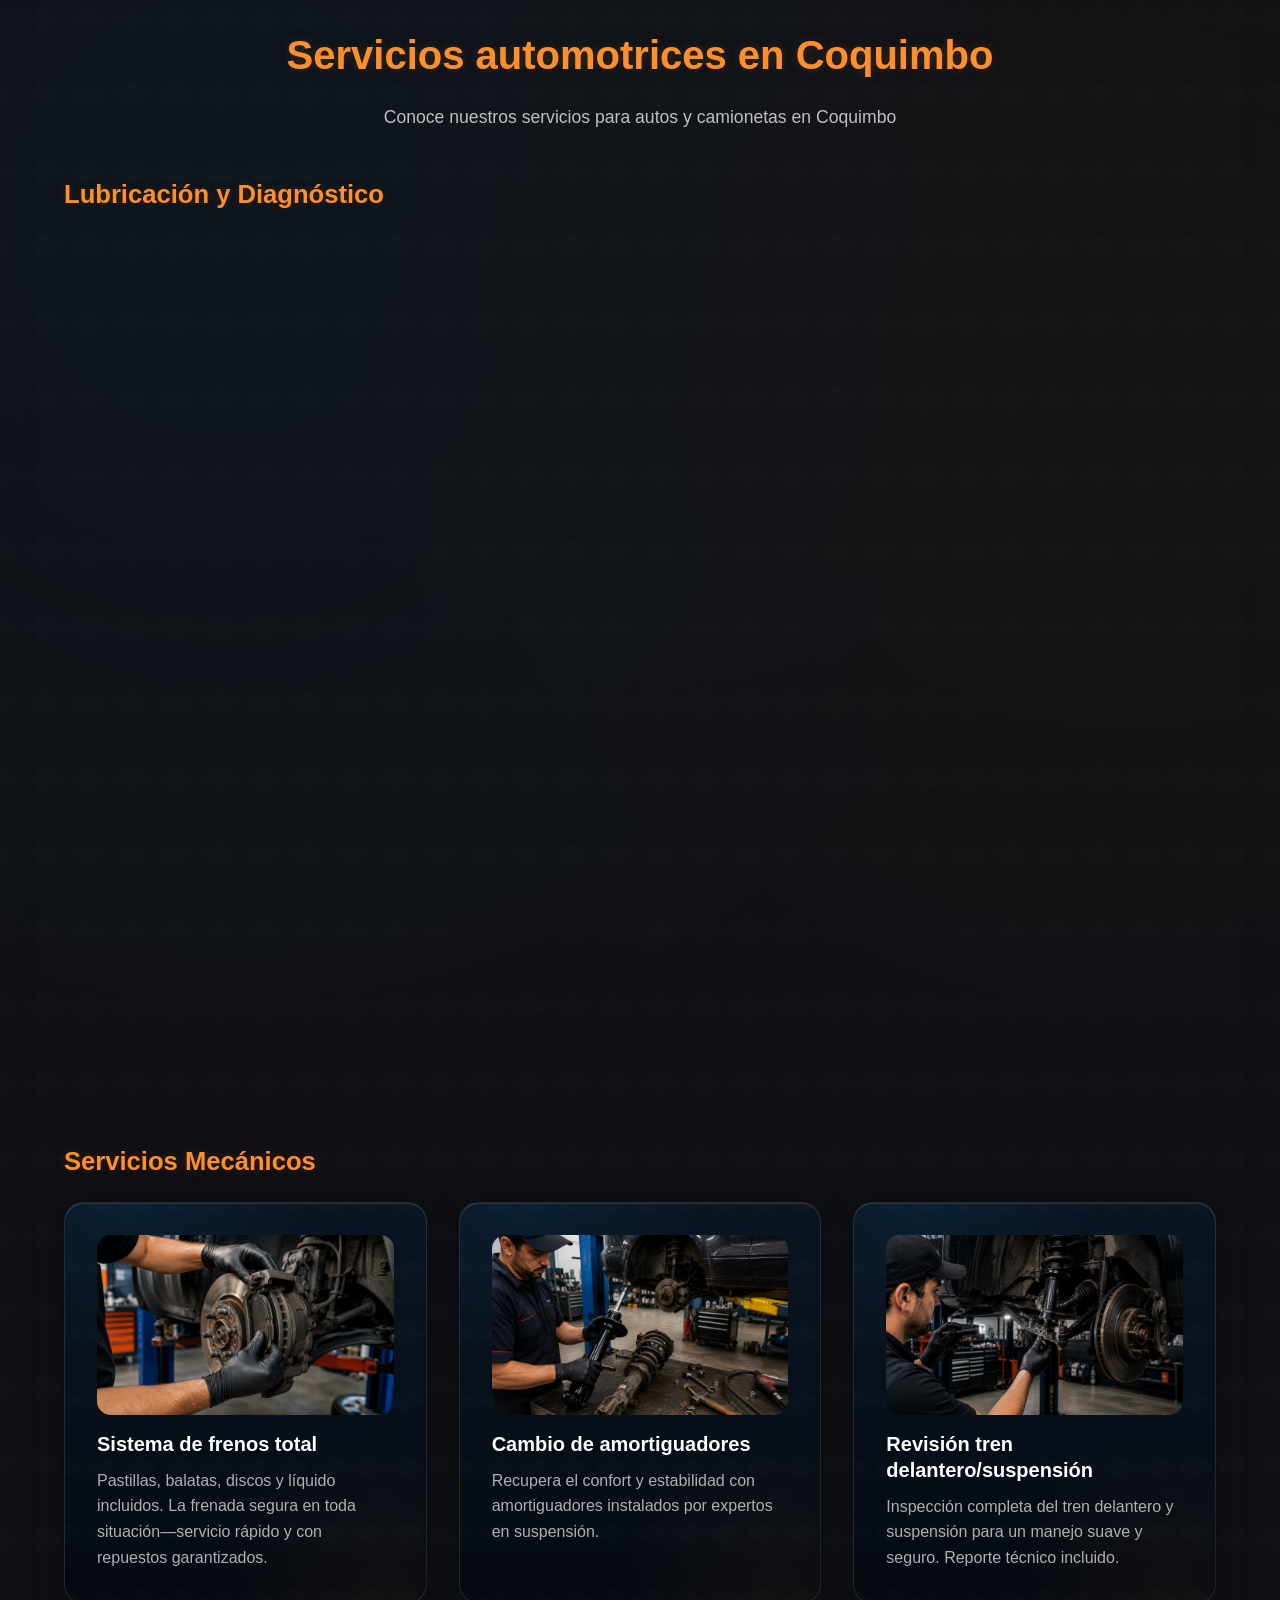
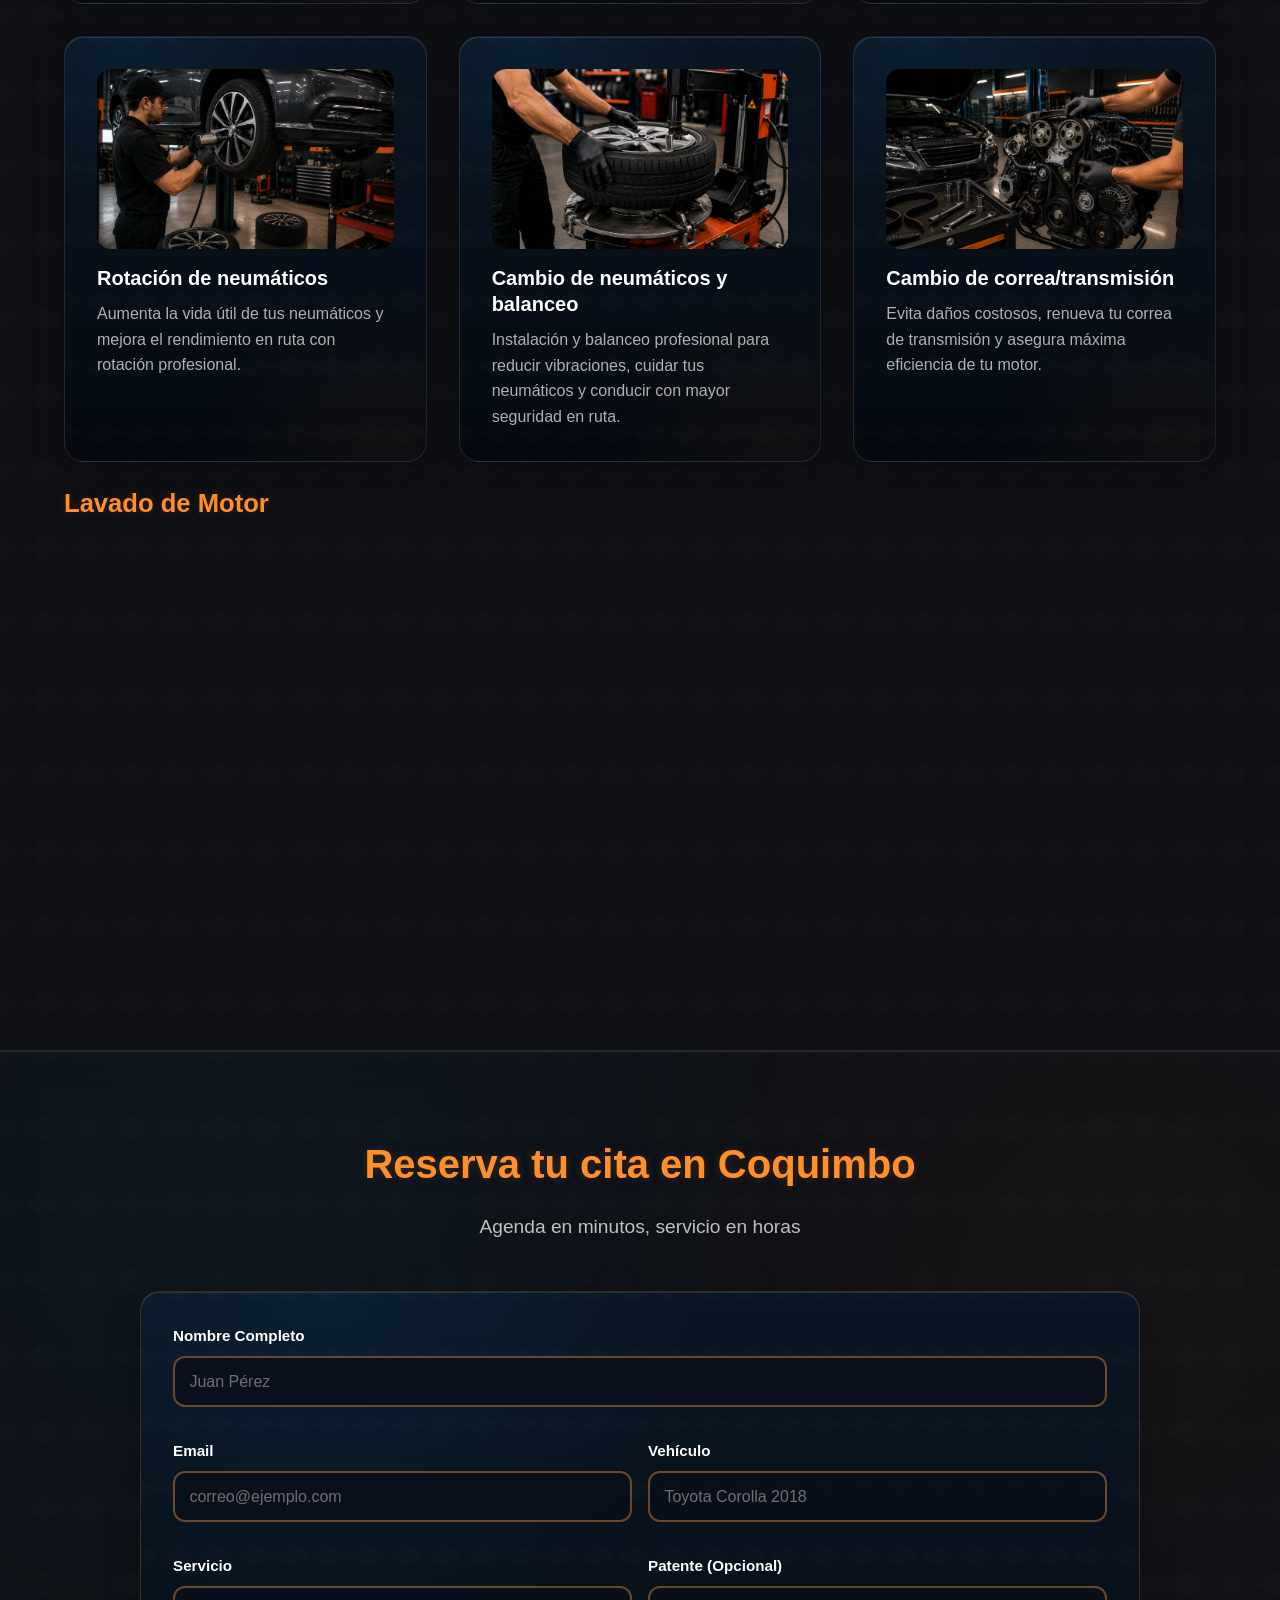
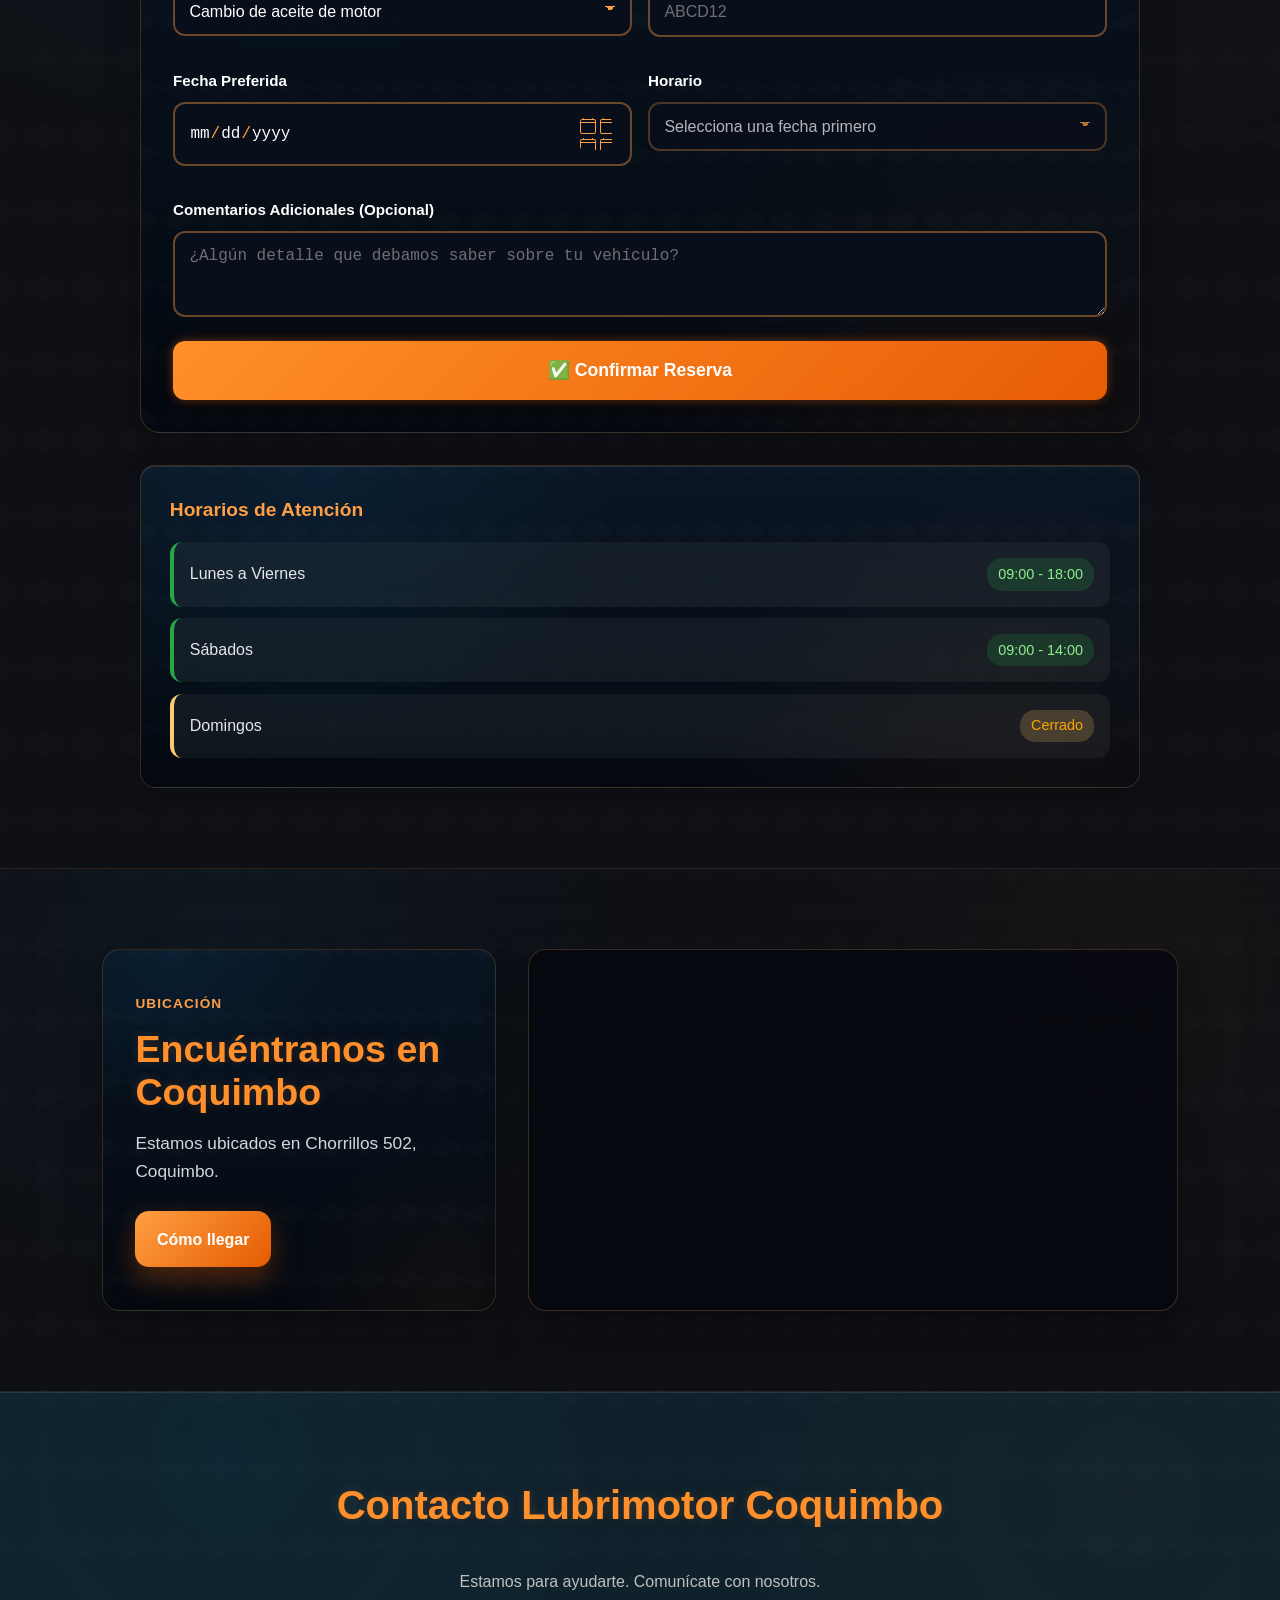
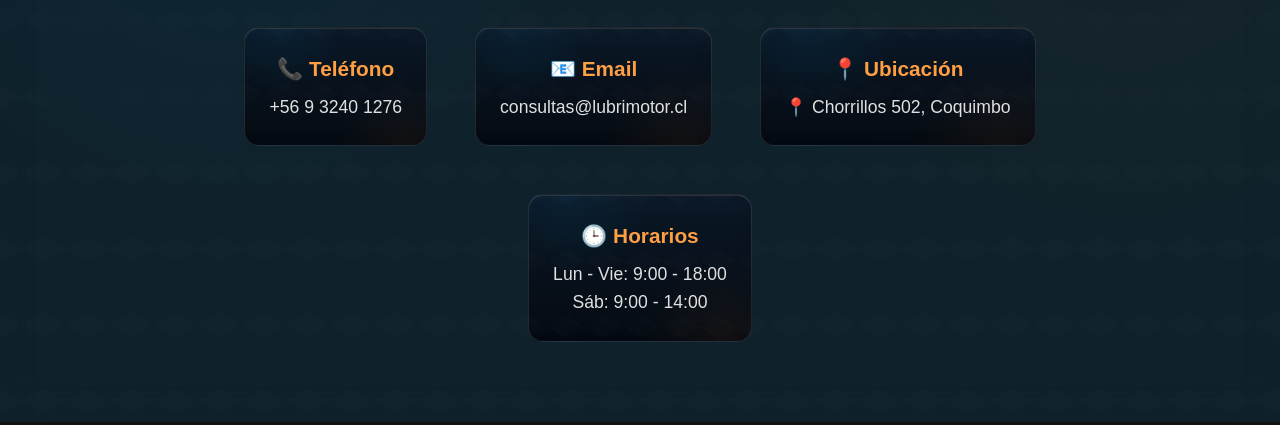
==== commit b6b9db4d: "Actualizar estilo futurista de la web Lubrimotor" ====
--- a/index.html
+++ b/index.html
@@ -20,7 +20,9 @@
     <nav class="navbar" id="navbar">
         <div class="navbar-container">
             <div class="logo">
-                <img src="img/logo.jpg" alt="Lubrimotor servicios automotrices en Coquimbo">
+                <a href="#inicio" class="navbar-brand">
+                    <img src="img/lubrimotor-logo-navbar.png" alt="Lubrimotor Servicios Automotrices" class="navbar-logo-text">
+                </a>
             </div>
 
             <div class="hamburger" id="hamburger">
--- a/styles.css
+++ b/styles.css
@@ -2,6 +2,55 @@
     margin: 0;
     padding: 0;
     box-sizing: border-box;
+}
+
+/* Navbar brand: horizontal wordmark */
+.navbar-brand {
+    display: flex;
+    align-items: center;
+    gap: 0;
+    text-decoration: none;
+    min-width: 0;
+}
+
+.logo .navbar-logo-text {
+    width: clamp(280px, 24vw, 320px);
+    max-height: 60px;
+    height: auto;
+    object-fit: contain;
+    display: block;
+    flex-shrink: 1;
+    border-radius: 0;
+    background: transparent;
+    padding: 0;
+    border: 0;
+    backdrop-filter: none;
+    filter:
+        drop-shadow(0 0 5px rgba(255, 106, 0, 0.55))
+        drop-shadow(0 0 10px rgba(255, 45, 0, 0.24))
+        drop-shadow(0 0 12px rgba(0, 140, 255, 0.28));
+    transition: transform 0.3s ease, filter 0.3s ease;
+}
+
+.navbar-brand:hover .navbar-logo-text {
+    transform: translateY(-1px);
+    filter:
+        drop-shadow(0 0 7px rgba(255, 106, 0, 0.68))
+        drop-shadow(0 0 12px rgba(255, 45, 0, 0.30))
+        drop-shadow(0 0 16px rgba(0, 140, 255, 0.34));
+}
+
+@media (max-width: 768px) {
+    .logo .navbar-logo-text {
+        width: clamp(170px, 45vw, 190px);
+        max-height: 46px;
+    }
+}
+
+@media (max-width: 360px) {
+    .logo .navbar-logo-text {
+        width: min(170px, 48vw);
+    }
 }
 
 html {
@@ -84,14 +133,20 @@
 .hamburger {
     display: none;
     flex-direction: column;
+    justify-content: center;
+    align-items: center;
+    width: 44px;
+    height: 44px;
+    flex: 0 0 44px;
     background: rgba(255, 255, 255, 0.05);
     backdrop-filter: blur(10px);
     border: 1px solid rgba(255, 255, 255, 0.1);
     border-radius: 8px;
     cursor: pointer;
-    padding: 0.6rem;
+    padding: 0;
     z-index: 1001;
     transition: all 0.3s ease;
+    touch-action: manipulation;
 }
 
 .hamburger:hover {
@@ -101,12 +156,14 @@
 }
 
 .hamburger span {
-    width: 1.5rem;
+    display: block;
+    width: 24px;
     height: 2px;
     background: #e4e6ea;
-    margin: 2px 0;
-    transition: all 0.3s ease;
-    border-radius: 1px;
+    margin: 4px 0;
+    transform-origin: center;
+    transition: transform 0.3s ease, opacity 0.3s ease, background 0.3s ease;
+    border-radius: 2px;
 }
 
 /* NAVEGACIÓN OSCURA */
@@ -161,7 +218,7 @@
 .hero {
     height: 90vh;
     background: linear-gradient(rgba(10, 15, 28, 0.6), rgba(26, 31, 46, 0.7)),
-                url('img/hero.jpg') center/cover;
+                url('img/hero-lubrimotor-futurista.png') center/cover;
     display: flex;
     align-items: center;
     justify-content: center;
@@ -1273,7 +1330,7 @@
         align-items: center;
         gap: 2rem;
         transition: right 0.3s ease;
-        z-index: 999;
+        z-index: 1000;
         border-left: 1px solid rgba(255, 255, 255, 0.1);
     }
 
@@ -1306,7 +1363,7 @@
     }
 
     .hamburger.active span:nth-child(1) {
-        transform: rotate(45deg) translate(5px, 5px);
+        transform: translateY(10px) rotate(45deg);
     }
 
     .hamburger.active span:nth-child(2) {
@@ -1314,7 +1371,7 @@
     }
 
     .hamburger.active span:nth-child(3) {
-        transform: rotate(-45deg) translate(7px, -6px);
+        transform: translateY(-10px) rotate(-45deg);
     }
 
     .hero-text h1 {
@@ -1750,13 +1807,16 @@
     }
 
     .hamburger {
+        width: 42px;
+        height: 42px;
         min-width: 42px;
         min-height: 42px;
+        flex-basis: 42px;
         padding: 0.5rem;
     }
 
     .hamburger span {
-        width: 1.35rem;
+        width: 22px;
     }
 
     .nav-menu {
@@ -1847,7 +1907,7 @@
         padding: 5rem 1rem 2.75rem;
         background-image:
             linear-gradient(rgba(5, 8, 16, 0.72), rgba(10, 15, 28, 0.82)),
-            url('img/hero.jpg');
+            url('img/hero-lubrimotor-futurista.png');
         background-size: cover;
         background-position: center 42%;
         background-repeat: no-repeat;
@@ -1951,7 +2011,7 @@
         padding-bottom: 3rem;
         background-image:
             linear-gradient(180deg, rgba(5, 8, 16, 0.48) 0%, rgba(5, 8, 16, 0.72) 48%, rgba(5, 8, 16, 0.92) 100%),
-            url('img/hero.jpg');
+            url('img/hero-lubrimotor-futurista.png');
     }
 
     .hero-text {
@@ -2571,3 +2631,458 @@
         font-size: 0.86rem;
     }
 }
+
+/* ========================================
+   HEXAGONAL NEON PREMIUM TEXTURE
+   ======================================== */
+body {
+    background:
+        radial-gradient(circle at 12% 34%, rgba(0, 170, 255, 0.11), transparent 30%),
+        radial-gradient(circle at 88% 18%, rgba(255, 122, 24, 0.08), transparent 32%),
+        radial-gradient(circle at 76% 82%, rgba(255, 45, 0, 0.045), transparent 28%),
+        linear-gradient(30deg, rgba(255, 255, 255, 0.010) 12%, transparent 12.5%, transparent 87%, rgba(255, 255, 255, 0.010) 87.5%),
+        linear-gradient(150deg, rgba(255, 255, 255, 0.007) 12%, transparent 12.5%, transparent 87%, rgba(255, 255, 255, 0.007) 87.5%),
+        linear-gradient(180deg, #05080d 0%, #08111c 45%, #05080d 100%);
+    background-size: auto, auto, auto, 42px 72px, 42px 72px, auto;
+    background-position: center, center, center, 0 0, 21px 36px, center;
+    background-attachment: fixed;
+}
+
+body::before {
+    content: '';
+    position: fixed;
+    inset: 0;
+    pointer-events: none;
+    z-index: -1;
+    opacity: 0.20;
+    background-image:
+        radial-gradient(circle at center, rgba(0, 170, 255, 0.07) 1px, transparent 1.5px),
+        linear-gradient(30deg, rgba(255, 255, 255, 0.014) 12%, transparent 12.5%, transparent 87%, rgba(255, 255, 255, 0.014) 87.5%),
+        linear-gradient(150deg, rgba(255, 255, 255, 0.011) 12%, transparent 12.5%, transparent 87%, rgba(255, 255, 255, 0.011) 87.5%),
+        linear-gradient(30deg, rgba(255, 255, 255, 0.009) 12%, transparent 12.5%, transparent 87%, rgba(255, 255, 255, 0.009) 87.5%),
+        linear-gradient(150deg, rgba(255, 255, 255, 0.007) 12%, transparent 12.5%, transparent 87%, rgba(255, 255, 255, 0.007) 87.5%);
+    background-size: 42px 72px;
+    background-position: 0 0, 0 0, 0 0, 21px 36px, 21px 36px;
+}
+
+.navbar {
+    overflow: hidden;
+}
+
+.navbar::before {
+    content: '';
+    position: absolute;
+    inset: 0;
+    pointer-events: none;
+    z-index: 0;
+    opacity: 0.24;
+    background:
+        radial-gradient(circle at 18% 50%, rgba(0, 170, 255, 0.10), transparent 32%),
+        radial-gradient(circle at 82% 45%, rgba(255, 122, 24, 0.065), transparent 34%),
+        linear-gradient(30deg, rgba(255, 255, 255, 0.012) 12%, transparent 12.5%, transparent 87%, rgba(255, 255, 255, 0.012) 87.5%),
+        linear-gradient(150deg, rgba(255, 255, 255, 0.009) 12%, transparent 12.5%, transparent 87%, rgba(255, 255, 255, 0.009) 87.5%);
+    background-size: auto, auto, 40px 69px, 40px 69px;
+}
+
+.navbar-container {
+    position: relative;
+    z-index: 1;
+}
+
+.sobre-nosotros,
+.servicios,
+.paquetes,
+.ubicacion,
+.citas-online,
+.contacto {
+    background-image:
+        radial-gradient(circle at 18% 10%, rgba(0, 170, 255, 0.040), transparent 34%),
+        radial-gradient(circle at 88% 16%, rgba(255, 122, 24, 0.032), transparent 32%),
+        linear-gradient(30deg, rgba(255, 255, 255, 0.008) 12%, transparent 12.5%, transparent 87%, rgba(255, 255, 255, 0.008) 87.5%),
+        linear-gradient(150deg, rgba(255, 255, 255, 0.006) 12%, transparent 12.5%, transparent 87%, rgba(255, 255, 255, 0.006) 87.5%);
+    background-size: auto, auto, 44px 76px, 44px 76px;
+    background-blend-mode: screen, screen, normal, normal;
+}
+
+.service-card,
+.paquete-card,
+.trust-item,
+.ubicacion-content,
+.formulario-citas,
+.disponibilidad,
+.contacto-item,
+.whatsapp-chat,
+.mobile-reserva-bar {
+    background-image:
+        radial-gradient(circle at 18% 0%, rgba(0, 170, 255, 0.065), transparent 34%),
+        radial-gradient(circle at 88% 100%, rgba(255, 122, 24, 0.052), transparent 34%),
+        linear-gradient(30deg, rgba(255, 255, 255, 0.010) 12%, transparent 12.5%, transparent 87%, rgba(255, 255, 255, 0.010) 87.5%),
+        linear-gradient(150deg, rgba(255, 255, 255, 0.007) 12%, transparent 12.5%, transparent 87%, rgba(255, 255, 255, 0.007) 87.5%),
+        linear-gradient(180deg, rgba(10, 22, 36, 0.92), rgba(4, 9, 16, 0.97));
+    background-size: auto, auto, 38px 66px, 38px 66px, auto;
+    background-blend-mode: screen, screen, normal, normal, normal;
+}
+
+.service-card:hover,
+.paquete-card:hover,
+.trust-item:hover,
+.contacto-item:hover {
+    border-color: rgba(255, 122, 24, 0.40);
+    box-shadow:
+        0 22px 48px rgba(0, 0, 0, 0.46),
+        0 0 22px rgba(0, 170, 255, 0.14),
+        0 0 18px rgba(255, 122, 24, 0.12);
+}
+
+@media (max-width: 768px) {
+    body {
+        background-attachment: scroll;
+    }
+
+    body::before {
+        opacity: 0.16;
+        background-size: 48px 83px;
+    }
+
+    .navbar::before {
+        opacity: 0.18;
+    }
+
+    .service-card,
+    .paquete-card,
+    .trust-item,
+    .ubicacion-content,
+    .formulario-citas,
+    .disponibilidad,
+    .contacto-item,
+    .whatsapp-chat,
+    .mobile-reserva-bar {
+        background-image:
+            radial-gradient(circle at 18% 0%, rgba(0, 170, 255, 0.050), transparent 34%),
+            radial-gradient(circle at 88% 100%, rgba(255, 122, 24, 0.040), transparent 34%),
+            linear-gradient(30deg, rgba(255, 255, 255, 0.007) 12%, transparent 12.5%, transparent 87%, rgba(255, 255, 255, 0.007) 87.5%),
+            linear-gradient(150deg, rgba(255, 255, 255, 0.005) 12%, transparent 12.5%, transparent 87%, rgba(255, 255, 255, 0.005) 87.5%),
+            linear-gradient(180deg, rgba(10, 22, 36, 0.94), rgba(4, 9, 16, 0.98));
+    }
+}
+
+/* ========================================
+   HOME HERO - FUTURISTIC LUBRIMOTOR IMAGE
+   ======================================== */
+.hero,
+body.home-page .hero {
+    position: relative;
+    height: auto;
+    min-height: calc(100vh - 86px);
+    overflow: hidden;
+    background-image: url('img/hero-lubrimotor-futurista.png');
+    background-size: cover;
+    background-position: 62% center;
+    background-repeat: no-repeat;
+}
+
+.hero::before {
+    content: '';
+    position: absolute;
+    inset: 0;
+    pointer-events: none;
+    z-index: 1;
+    background:
+        radial-gradient(circle at 22% 35%, rgba(0, 170, 255, 0.16), transparent 34%),
+        radial-gradient(circle at 78% 42%, rgba(255, 122, 24, 0.10), transparent 32%),
+        linear-gradient(90deg, rgba(5, 8, 13, 0.66), rgba(5, 8, 13, 0.42), rgba(5, 8, 13, 0.52)),
+        linear-gradient(180deg, rgba(5, 8, 13, 0.24), rgba(5, 8, 13, 0.68));
+}
+
+.hero::after {
+    content: '';
+    position: absolute;
+    inset: 0;
+    pointer-events: none;
+    z-index: 2;
+    background:
+        radial-gradient(circle at center, transparent 34%, rgba(0, 0, 0, 0.38) 100%),
+        linear-gradient(180deg, transparent 0%, rgba(5, 8, 13, 0.58) 100%);
+}
+
+.hero-text {
+    position: relative;
+    z-index: 3;
+}
+
+.hero-text h1 {
+    color: #f5f7fa;
+    text-shadow:
+        0 5px 20px rgba(0, 0, 0, 0.88),
+        0 0 14px rgba(0, 170, 255, 0.20);
+}
+
+.hero-text p {
+    color: #d6dde6;
+    text-shadow: 0 4px 14px rgba(0, 0, 0, 0.72);
+}
+
+@media (max-width: 768px) {
+    .hero,
+    body.home-page .hero {
+        min-height: calc(100svh - 76px);
+        padding: 120px 18px 70px;
+        background-image: url('img/hero-lubrimotor-futurista.png');
+        background-position: 68% center;
+        align-items: center;
+    }
+
+    .hero::before {
+        background:
+            linear-gradient(180deg, rgba(5, 8, 13, 0.52), rgba(5, 8, 13, 0.78)),
+            linear-gradient(90deg, rgba(5, 8, 13, 0.68), rgba(5, 8, 13, 0.42));
+    }
+
+    .hero::after {
+        background:
+            radial-gradient(circle at 72% 42%, transparent 26%, rgba(0, 0, 0, 0.26) 100%),
+            linear-gradient(180deg, transparent 0%, rgba(5, 8, 13, 0.58) 100%);
+    }
+
+    body.home-page .hero-text {
+        max-width: min(100%, 340px);
+    }
+}
+
+@media (max-width: 430px) {
+    .hero,
+    body.home-page .hero {
+        min-height: calc(100svh - 70px);
+        padding: 108px 16px 62px;
+        background-position: 70% center;
+    }
+}
+
+/* ========================================
+   FINAL MOBILE UX PASS
+   ======================================== */
+:root {
+    --color-orange: #ff7a18;
+    --color-orange-dark: #e85d04;
+    --color-orange-soft: #ff8f2a;
+    --color-blue: #00aaff;
+    --color-bg: #05080d;
+    --color-bg-soft: #08111c;
+    --color-text: #f5f7fa;
+    --color-muted: #c9d1d9;
+}
+
+html {
+    scroll-padding-top: 120px;
+}
+
+section[id],
+#inicio,
+#nosotros,
+#servicios,
+#reservar,
+#reservas,
+#contacto {
+    scroll-margin-top: 125px;
+}
+
+.logo,
+.navbar-brand {
+    display: flex;
+    align-items: center;
+    justify-content: center;
+    line-height: 0;
+}
+
+.logo .navbar-logo-text {
+    width: clamp(195px, 25vw, 420px);
+    max-height: 76px;
+    filter:
+        drop-shadow(0 0 5px rgba(255, 122, 24, 0.50))
+        drop-shadow(0 0 10px rgba(232, 93, 4, 0.22))
+        drop-shadow(0 0 16px rgba(0, 170, 255, 0.38))
+        drop-shadow(0 0 28px rgba(0, 170, 255, 0.18));
+}
+
+.boton-hero,
+.btn-cta,
+.btn-reservar,
+.btn-paquete.primary,
+.mobile-reserva-bar a {
+    background: linear-gradient(135deg, var(--color-orange-soft) 0%, var(--color-orange-dark) 100%) !important;
+    border-color: rgba(255, 122, 24, 0.58) !important;
+    box-shadow:
+        0 0 10px rgba(255, 122, 24, 0.30),
+        0 0 20px rgba(232, 93, 4, 0.12),
+        0 10px 24px rgba(0, 0, 0, 0.35);
+}
+
+.sobre-nosotros h2,
+.servicios h2,
+.paquetes h2,
+.ubicacion h2,
+.citas-online h2,
+.contacto h2,
+.servicio-titulo {
+    color: var(--color-orange-soft);
+    text-shadow:
+        0 0 10px rgba(255, 122, 24, 0.18),
+        0 0 18px rgba(0, 170, 255, 0.07);
+}
+
+.hero,
+body.home-page .hero {
+    min-height: calc(100vh - 86px);
+    background-image: url('img/hero-lubrimotor-futurista.png');
+    background-position: 62% center;
+}
+
+.hero::before {
+    background:
+        radial-gradient(circle at 22% 35%, rgba(0, 170, 255, 0.14), transparent 34%),
+        radial-gradient(circle at 78% 42%, rgba(255, 122, 24, 0.09), transparent 32%),
+        linear-gradient(90deg, rgba(5, 8, 13, 0.58), rgba(5, 8, 13, 0.34), rgba(5, 8, 13, 0.46)),
+        linear-gradient(180deg, rgba(5, 8, 13, 0.18), rgba(5, 8, 13, 0.60));
+}
+
+.hero::after {
+    background:
+        radial-gradient(circle at center, transparent 32%, rgba(0, 0, 0, 0.36) 100%),
+        linear-gradient(180deg, transparent 0%, rgba(5, 8, 13, 0.58) 100%);
+}
+
+@media (max-width: 768px) {
+    html {
+        scroll-padding-top: 95px;
+    }
+
+    section[id],
+    #inicio,
+    #nosotros,
+    #servicios,
+    #reservar,
+    #reservas,
+    #contacto {
+        scroll-margin-top: 100px;
+    }
+
+    .logo .navbar-logo-text {
+        width: 205px;
+        max-height: 52px;
+    }
+
+    .nav-menu,
+    .nav-links,
+    .mobile-menu {
+        position: fixed;
+        inset: 0;
+        width: 100%;
+        height: 100svh;
+        min-height: 100vh;
+        display: none;
+        align-items: center;
+        justify-content: center;
+        flex-direction: column;
+        gap: 14px;
+        padding: 5.25rem 1rem 2rem;
+        background:
+            radial-gradient(circle at 50% 10%, rgba(255, 122, 24, 0.10), transparent 32%),
+            radial-gradient(circle at 20% 20%, rgba(0, 170, 255, 0.12), transparent 34%),
+            rgba(3, 8, 14, 0.94);
+        backdrop-filter: blur(14px);
+        z-index: 9998;
+        overflow-y: auto;
+    }
+
+    .nav-menu.active,
+    .nav-menu.open,
+    .nav-links.active,
+    .nav-links.open,
+    .mobile-menu.active,
+    .mobile-menu.open {
+        display: flex;
+        right: 0;
+    }
+
+    .hamburger,
+    .menu-toggle,
+    .mobile-menu-toggle {
+        position: relative;
+        z-index: 9999;
+    }
+
+    body.menu-open {
+        overflow: hidden;
+    }
+
+    .hero,
+    body.home-page .hero {
+        min-height: calc(100svh - 76px);
+        padding: 120px 18px 90px;
+        background-image: url('img/hero-lubrimotor-futurista.png');
+        background-size: cover;
+        background-position: 78% center;
+        background-repeat: no-repeat;
+        box-shadow: inset 0 -70px 74px rgba(5, 8, 16, 0.38);
+    }
+
+    .hero::before {
+        background:
+            linear-gradient(180deg, rgba(5, 8, 13, 0.22), rgba(5, 8, 13, 0.52)),
+            linear-gradient(90deg, rgba(5, 8, 13, 0.32), rgba(5, 8, 13, 0.16), rgba(5, 8, 13, 0.32));
+    }
+
+    .hero::after {
+        background:
+            radial-gradient(circle at center, transparent 36%, rgba(0, 0, 0, 0.24) 100%),
+            linear-gradient(180deg, transparent 0%, rgba(5, 8, 13, 0.42) 100%);
+    }
+
+    .hero-text,
+    body.home-page .hero-text {
+        background: rgba(3, 8, 14, 0.18);
+        backdrop-filter: blur(2px);
+        border-radius: 22px;
+        padding: 18px 14px;
+    }
+
+    body {
+        padding-bottom: 82px;
+    }
+
+    body.home-page {
+        padding-bottom: 82px;
+    }
+
+    .whatsapp-widget {
+        right: 18px;
+        bottom: 96px;
+        z-index: 9997;
+    }
+
+    body.home-page .whatsapp-widget {
+        right: 18px;
+        bottom: 104px;
+    }
+
+    .whatsapp-button {
+        width: 52px;
+        height: 52px;
+    }
+
+    body.home-page .mobile-reserva-bar {
+        min-height: 68px;
+        padding: 10px 14px;
+        background: rgba(3, 8, 14, 0.92);
+        backdrop-filter: blur(14px);
+        border-top: 1px solid rgba(255, 122, 24, 0.18);
+        box-shadow: 0 -10px 26px rgba(0, 0, 0, 0.38);
+    }
+}
+
+@media (max-width: 420px) {
+    .logo .navbar-logo-text {
+        width: 195px;
+        max-height: 50px;
+    }
+}
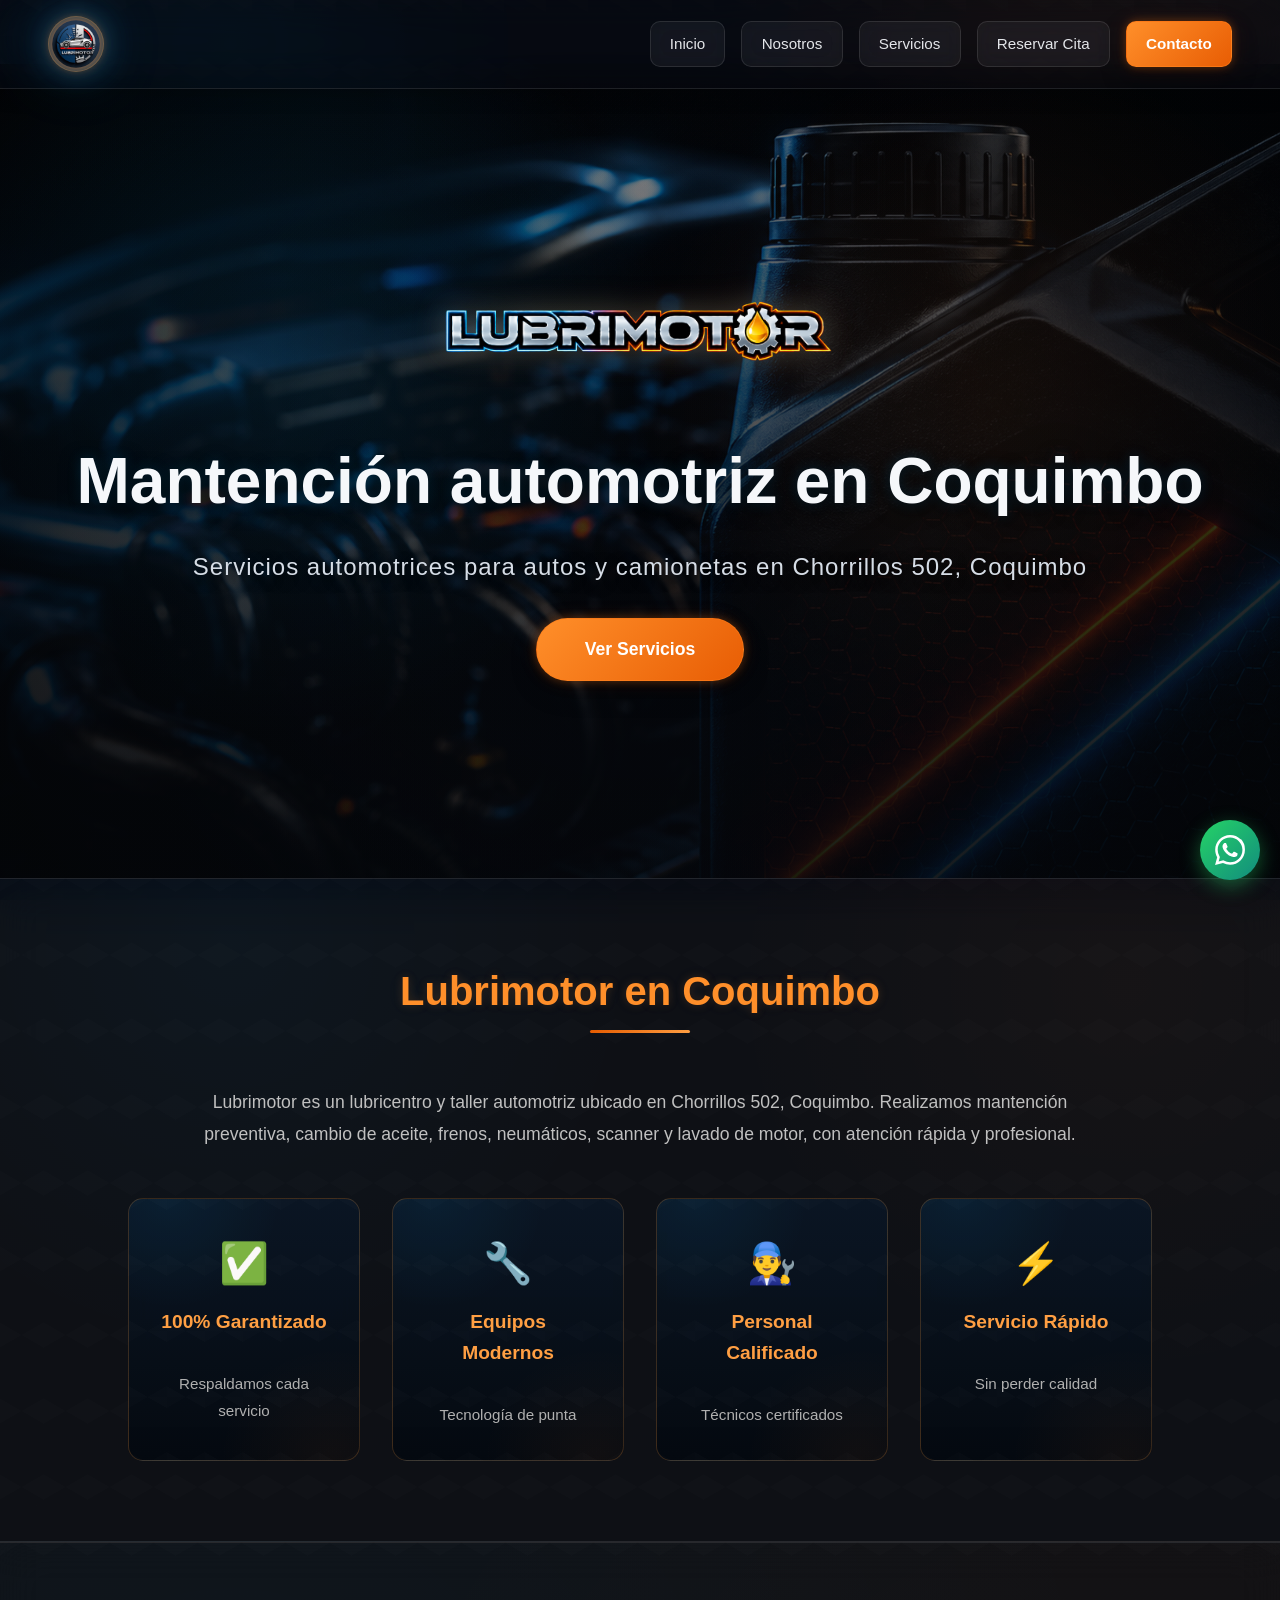
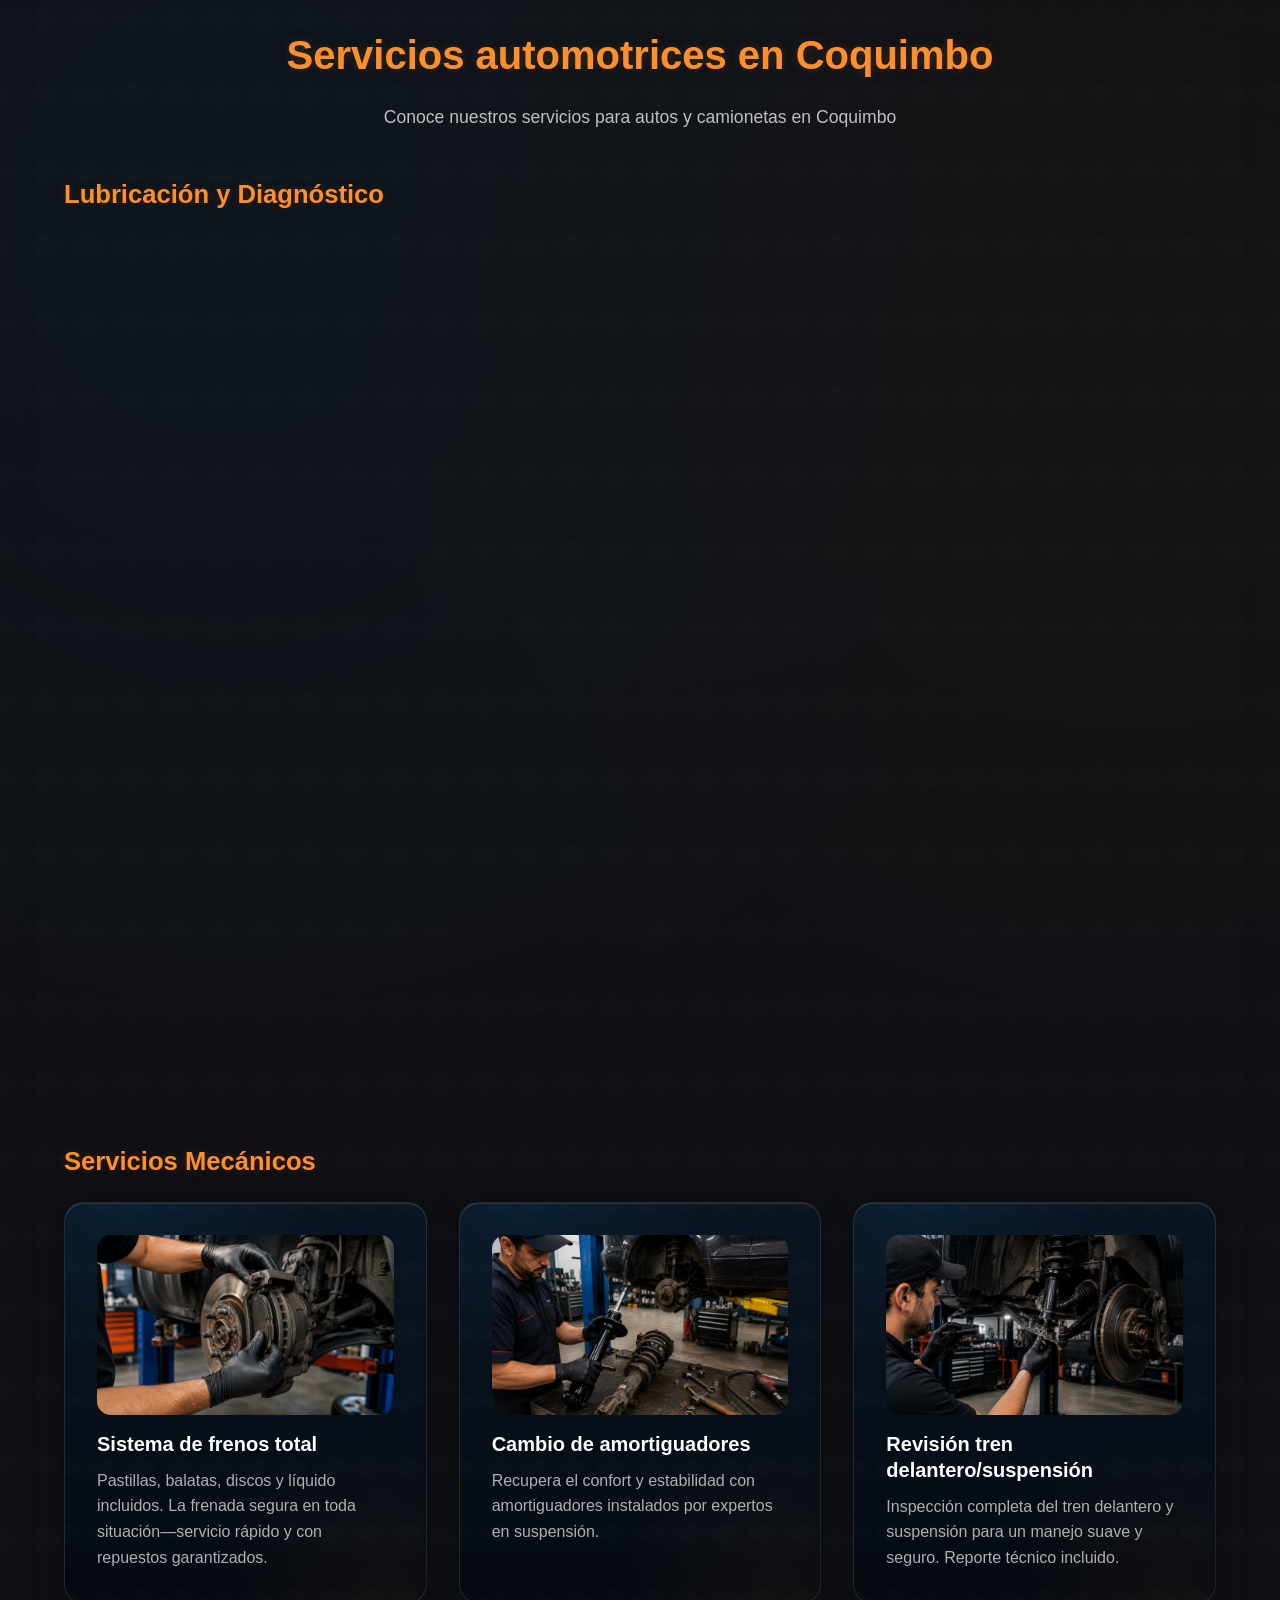
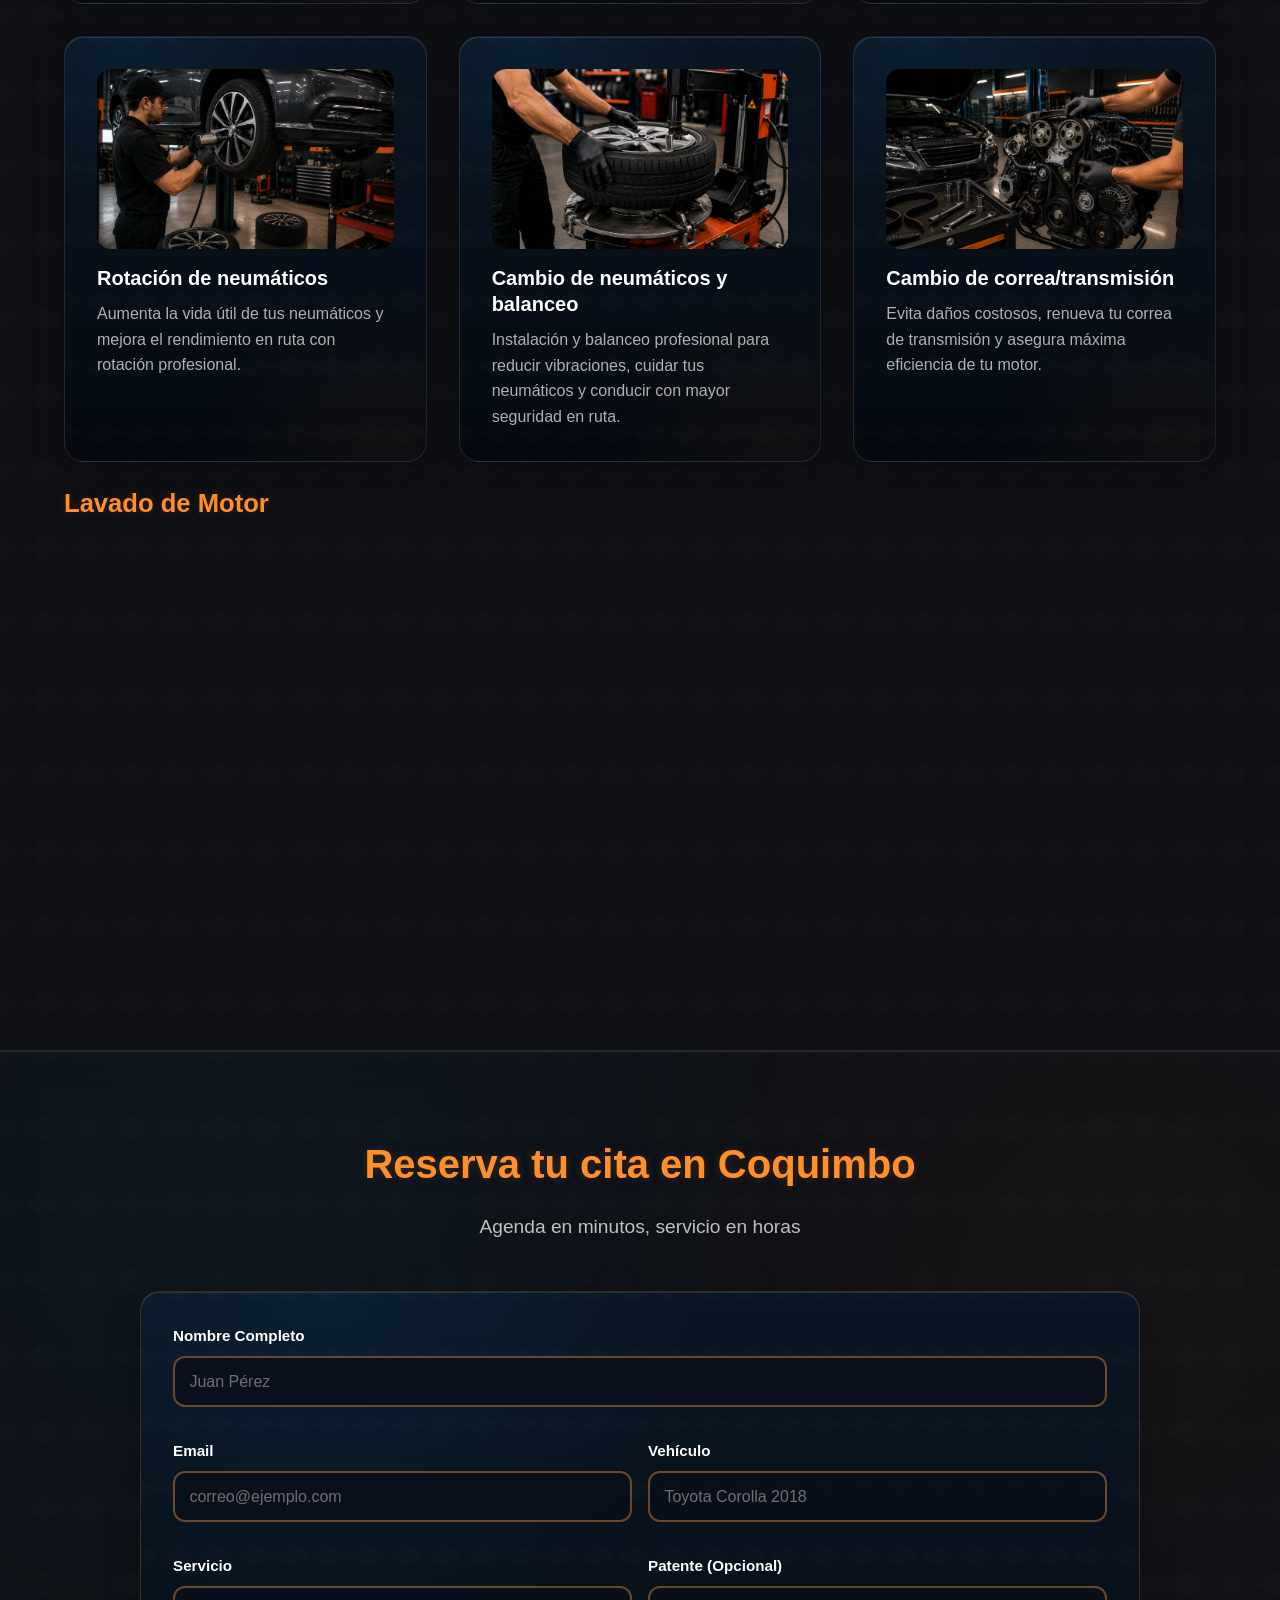
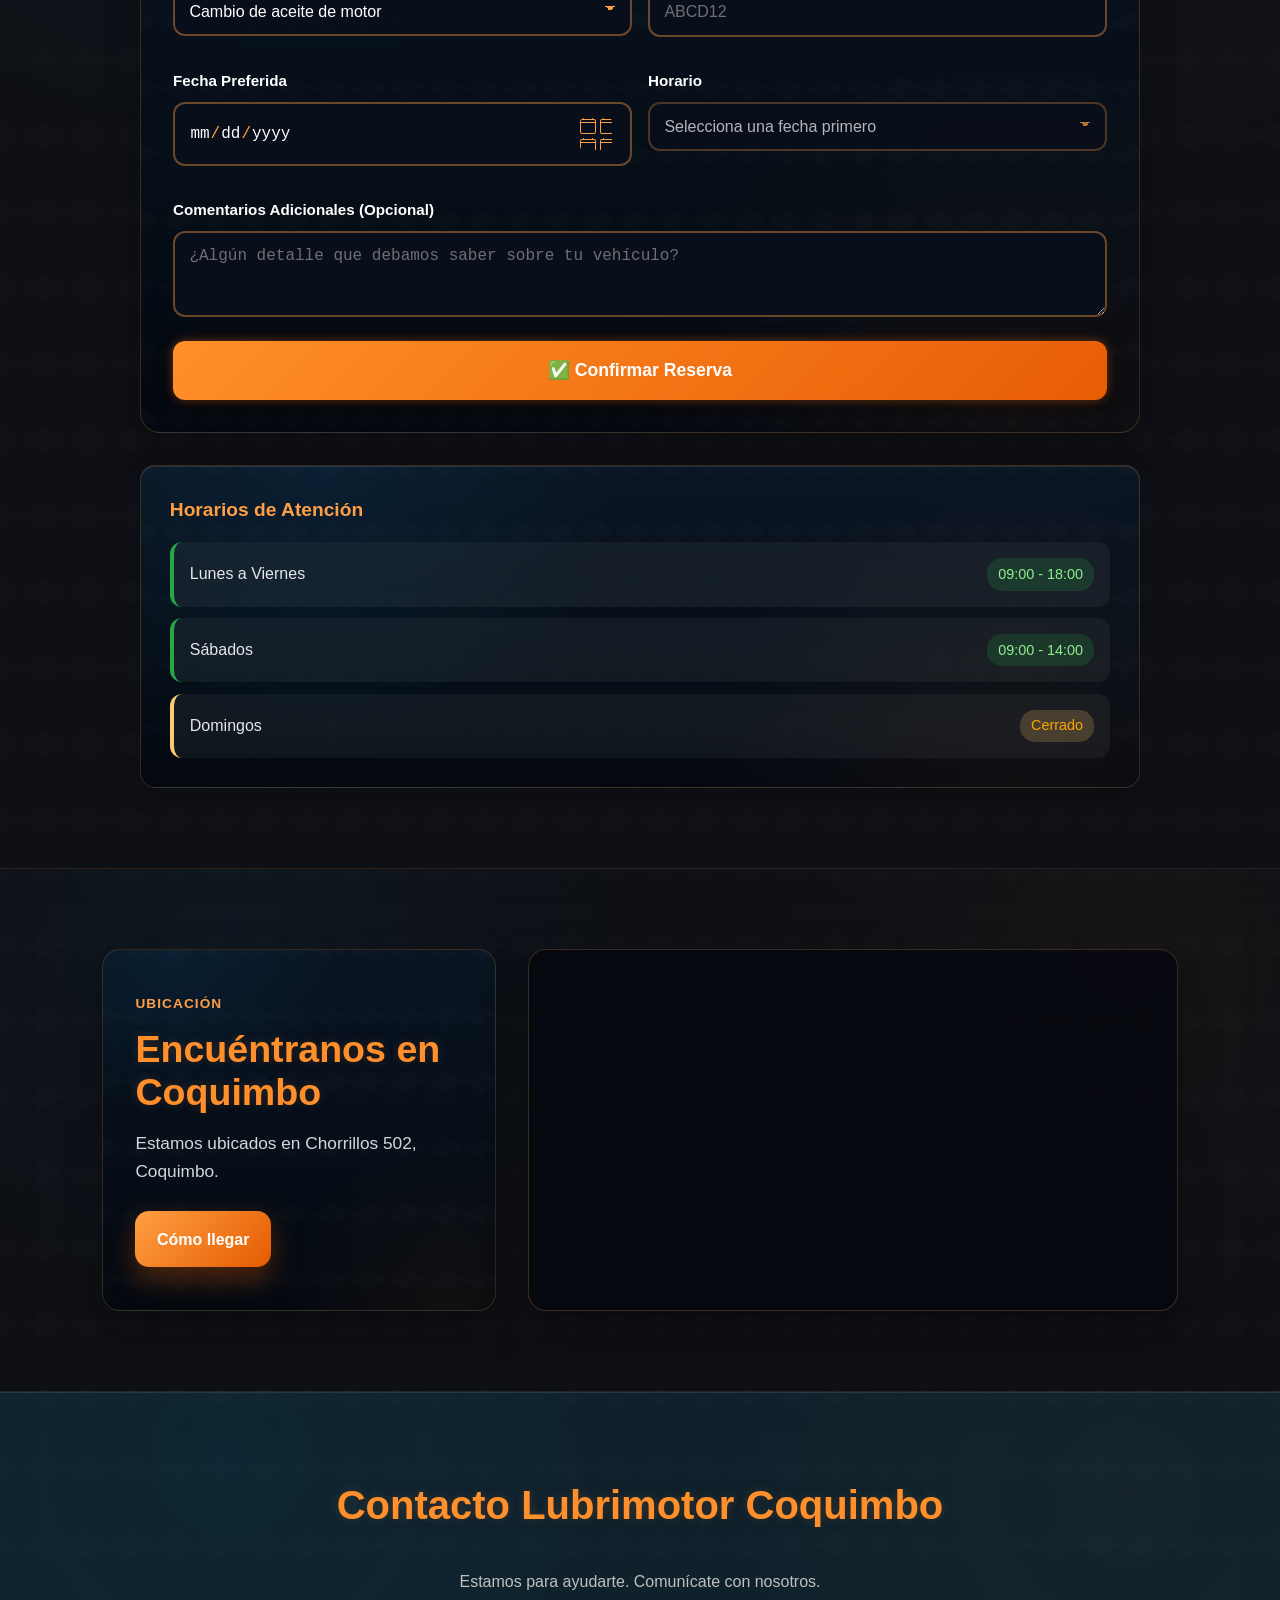
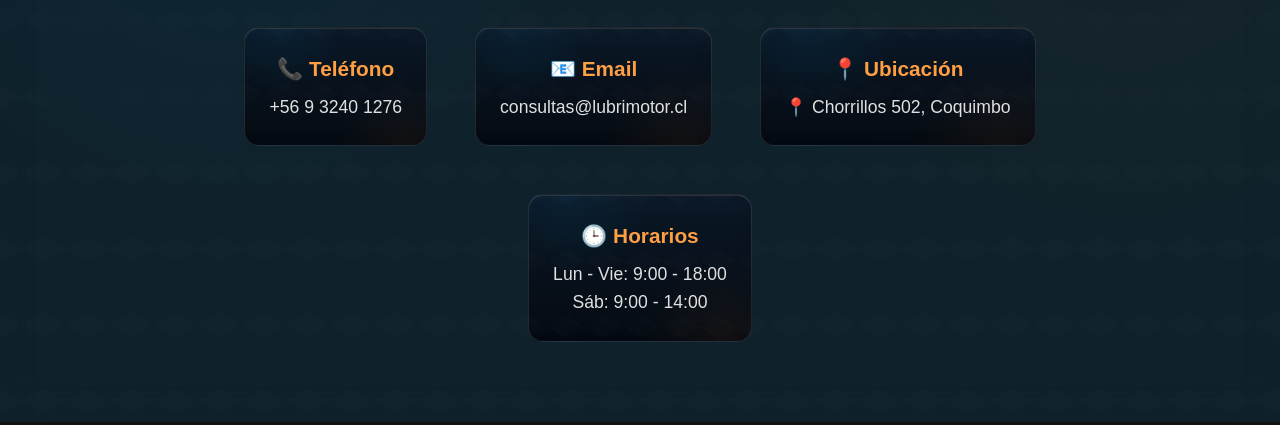
==== commit 21b171ab: "Mejora hero y corrige navbar de servicios" ====
--- a/index.html
+++ b/index.html
@@ -21,7 +21,7 @@
         <div class="navbar-container">
             <div class="logo">
                 <a href="#inicio" class="navbar-brand">
-                    <img src="img/lubrimotor-logo-navbar.png" alt="Lubrimotor Servicios Automotrices" class="navbar-logo-text">
+                    <img src="img/logo.jpg" alt="Lubrimotor Servicios Automotrices" class="navbar-logo-text">
                 </a>
             </div>
 
@@ -44,6 +44,7 @@
     <!-- HERO SECTION -->
     <section class="hero" id="inicio">
         <div class="hero-text">
+            <img src="img/lubrimotor-logo-horizontal.png" alt="Lubrimotor Servicios Automotrices" class="hero-brand-logo">
             <h1>Mantención automotriz en Coquimbo</h1>
             <p>Servicios automotrices para autos y camionetas en Chorrillos 502, Coquimbo</p>
             <a href="#servicios" class="boton-hero">Ver Servicios</a>
--- a/styles.css
+++ b/styles.css
@@ -4,7 +4,7 @@
     box-sizing: border-box;
 }
 
-/* Navbar brand: horizontal wordmark */
+/* Navbar brand: round logo */
 .navbar-brand {
     display: flex;
     align-items: center;
@@ -14,17 +14,17 @@
 }
 
 .logo .navbar-logo-text {
-    width: clamp(280px, 24vw, 320px);
-    max-height: 60px;
-    height: auto;
-    object-fit: contain;
+    width: 56px;
+    height: 56px;
+    max-width: 56px;
+    max-height: 56px;
+    object-fit: cover;
     display: block;
-    flex-shrink: 1;
-    border-radius: 0;
-    background: transparent;
-    padding: 0;
-    border: 0;
-    backdrop-filter: none;
+    flex-shrink: 0;
+    border-radius: 50%;
+    background: rgba(255, 255, 255, 0.05);
+    padding: 0.2rem;
+    border: 1px solid rgba(255, 159, 67, 0.22);
     filter:
         drop-shadow(0 0 5px rgba(255, 106, 0, 0.55))
         drop-shadow(0 0 10px rgba(255, 45, 0, 0.24))
@@ -42,14 +42,19 @@
 
 @media (max-width: 768px) {
     .logo .navbar-logo-text {
-        width: clamp(170px, 45vw, 190px);
+        width: 46px;
+        height: 46px;
+        max-width: 46px;
         max-height: 46px;
     }
 }
 
 @media (max-width: 360px) {
     .logo .navbar-logo-text {
-        width: min(170px, 48vw);
+        width: 42px;
+        height: 42px;
+        max-width: 42px;
+        max-height: 42px;
     }
 }
 
@@ -1313,41 +1318,76 @@
         background-position: center center;
     }
 
+    .navbar {
+        overflow: visible;
+        --mobile-navbar-height: 64px;
+    }
+
     .hamburger {
         display: flex;
+        position: relative;
+        z-index: 1002;
+        border-color: rgba(255, 159, 67, 0.28);
+        background: rgba(255, 159, 67, 0.08);
+        box-shadow: 0 8px 24px rgba(0, 0, 0, 0.28);
     }
 
     .nav-menu {
         position: fixed;
-        top: 0;
-        right: -100%;
+        top: var(--mobile-navbar-height);
+        right: 0;
+        left: 0;
         width: 100%;
-        height: 100vh;
-        background: rgba(10, 15, 28, 0.95);
-        backdrop-filter: blur(30px);
+        height: auto;
+        max-height: calc(100svh - var(--mobile-navbar-height));
+        display: flex;
         flex-direction: column;
+        align-items: center;
+        justify-content: flex-start;
+        gap: 0.75rem;
+        padding: 1rem 1rem 1.25rem;
+        background:
+            radial-gradient(circle at 50% 0%, rgba(255, 159, 67, 0.18), transparent 35%),
+            radial-gradient(circle at 20% 20%, rgba(0, 170, 255, 0.12), transparent 34%),
+            rgba(5, 8, 16, 0.98);
+        backdrop-filter: blur(24px);
+        border-top: 1px solid rgba(255, 159, 67, 0.18);
+        box-shadow: 0 18px 40px rgba(0, 0, 0, 0.42);
+        border-left: 0;
+        opacity: 0;
+        visibility: hidden;
+        pointer-events: none;
+        transform: translateY(-8px);
+        transition: opacity 0.3s ease, visibility 0.3s ease, transform 0.3s ease;
+        z-index: 1001;
+        overflow-y: auto;
+        overflow-x: hidden;
+        overscroll-behavior: contain;
+    }
+
+    .nav-menu.active {
+        opacity: 1;
+        visibility: visible;
+        pointer-events: auto;
+        transform: translateY(0);
+    }
+
+    .nav-link {
+        width: min(100%, 340px);
+        min-height: 48px;
+        display: flex;
+        align-items: center;
         justify-content: center;
-        align-items: center;
-        gap: 2rem;
-        transition: right 0.3s ease;
-        z-index: 1000;
-        border-left: 1px solid rgba(255, 255, 255, 0.1);
-    }
-
-    .nav-menu.active {
-        right: 0;
-    }
-
-    .nav-link {
-        font-size: 1.2rem;
-        padding: 1.2rem 2.5rem;
-        width: 85%;
+        font-size: 1rem;
+        padding: 0.9rem 1rem;
         text-align: center;
-        border: 1px solid rgba(255, 255, 255, 0.2);
-        margin: 0.5rem 0;
-        background: rgba(255, 255, 255, 0.08);
+        border: 1px solid rgba(255, 159, 67, 0.18);
+        margin: 0;
+        background: rgba(255, 255, 255, 0.065);
         backdrop-filter: blur(15px);
         color: #ffffff;
+        border-radius: 14px;
+        box-shadow: 0 10px 28px rgba(0, 0, 0, 0.22);
     }
 
     .nav-link:hover {
@@ -1532,7 +1572,7 @@
 }
 
 body.menu-open {
-    overflow: hidden;
+    overflow-x: hidden;
 }
 
 img,
@@ -1579,34 +1619,6 @@
         height: 2.4rem;
     }
 
-    .hamburger {
-        min-width: 44px;
-        min-height: 44px;
-        align-items: center;
-        justify-content: center;
-    }
-
-    .nav-menu {
-        top: 0;
-        left: auto;
-        padding: 5rem 1rem 2rem;
-        overflow-y: auto;
-        overscroll-behavior: contain;
-        justify-content: flex-start;
-        gap: 0.75rem;
-    }
-
-    .nav-link {
-        width: min(100%, 340px);
-        min-height: 48px;
-        display: flex;
-        align-items: center;
-        justify-content: center;
-        font-size: 1rem;
-        padding: 0.9rem 1rem;
-        margin: 0;
-    }
-
     .hero {
         min-height: calc(100svh - 64px);
         height: auto;
@@ -1806,28 +1818,8 @@
         padding-block: 0.45rem;
     }
 
-    .hamburger {
-        width: 42px;
-        height: 42px;
-        min-width: 42px;
-        min-height: 42px;
-        flex-basis: 42px;
-        padding: 0.5rem;
-    }
-
-    .hamburger span {
-        width: 22px;
-    }
-
-    .nav-menu {
-        padding: 4.25rem 0.75rem 1.25rem;
-        gap: 0.55rem;
-    }
-
-    .nav-link {
-        min-height: 46px;
-        font-size: 0.95rem;
-        padding: 0.75rem 0.9rem;
+    .navbar {
+        --mobile-navbar-height: 58px;
     }
 
     .hero {
@@ -1976,30 +1968,6 @@
     .logo img {
         border-radius: 10px;
         box-shadow: 0 8px 24px rgba(0, 0, 0, 0.28);
-    }
-
-    .hamburger {
-        border-color: rgba(255, 159, 67, 0.28);
-        background: rgba(255, 159, 67, 0.08);
-        box-shadow: 0 8px 24px rgba(0, 0, 0, 0.28);
-    }
-
-    .hamburger span {
-        background: #ffffff;
-    }
-
-    .nav-menu {
-        background:
-            radial-gradient(circle at 50% 0%, rgba(255, 159, 67, 0.18), transparent 35%),
-            rgba(5, 8, 16, 0.97);
-        border-left: 0;
-    }
-
-    .nav-link {
-        border-radius: 14px;
-        border-color: rgba(255, 159, 67, 0.18);
-        background: rgba(255, 255, 255, 0.065);
-        box-shadow: 0 10px 28px rgba(0, 0, 0, 0.22);
     }
 
     .nav-link.btn-cta {
@@ -2666,7 +2634,7 @@
 }
 
 .navbar {
-    overflow: hidden;
+    overflow: visible;
 }
 
 .navbar::before {
@@ -2810,6 +2778,18 @@
     z-index: 3;
 }
 
+.hero-brand-logo {
+    display: block;
+    width: min(420px, 80vw);
+    max-width: 420px;
+    height: auto;
+    margin: 0 auto 24px;
+    object-fit: contain;
+    filter:
+        drop-shadow(0 0 16px rgba(255, 106, 0, 0.25))
+        drop-shadow(0 0 12px rgba(0, 174, 255, 0.18));
+}
+
 .hero-text h1 {
     color: #f5f7fa;
     text-shadow:
@@ -2847,6 +2827,11 @@
     body.home-page .hero-text {
         max-width: min(100%, 340px);
     }
+
+    .hero-brand-logo {
+        max-width: 260px;
+        margin-bottom: 18px;
+    }
 }
 
 @media (max-width: 430px) {
@@ -2855,6 +2840,12 @@
         min-height: calc(100svh - 70px);
         padding: 108px 16px 62px;
         background-position: 70% center;
+    }
+}
+
+@media (max-width: 380px) {
+    .hero-brand-logo {
+        max-width: 220px;
     }
 }
 
@@ -2895,8 +2886,12 @@
 }
 
 .logo .navbar-logo-text {
-    width: clamp(195px, 25vw, 420px);
-    max-height: 76px;
+    width: 56px;
+    height: 56px;
+    max-width: 56px;
+    max-height: 56px;
+    object-fit: cover;
+    border-radius: 50%;
     filter:
         drop-shadow(0 0 5px rgba(255, 122, 24, 0.50))
         drop-shadow(0 0 10px rgba(232, 93, 4, 0.22))
@@ -2967,52 +2962,10 @@
     }
 
     .logo .navbar-logo-text {
-        width: 205px;
-        max-height: 52px;
-    }
-
-    .nav-menu,
-    .nav-links,
-    .mobile-menu {
-        position: fixed;
-        inset: 0;
-        width: 100%;
-        height: 100svh;
-        min-height: 100vh;
-        display: none;
-        align-items: center;
-        justify-content: center;
-        flex-direction: column;
-        gap: 14px;
-        padding: 5.25rem 1rem 2rem;
-        background:
-            radial-gradient(circle at 50% 10%, rgba(255, 122, 24, 0.10), transparent 32%),
-            radial-gradient(circle at 20% 20%, rgba(0, 170, 255, 0.12), transparent 34%),
-            rgba(3, 8, 14, 0.94);
-        backdrop-filter: blur(14px);
-        z-index: 9998;
-        overflow-y: auto;
-    }
-
-    .nav-menu.active,
-    .nav-menu.open,
-    .nav-links.active,
-    .nav-links.open,
-    .mobile-menu.active,
-    .mobile-menu.open {
-        display: flex;
-        right: 0;
-    }
-
-    .hamburger,
-    .menu-toggle,
-    .mobile-menu-toggle {
-        position: relative;
-        z-index: 9999;
-    }
-
-    body.menu-open {
-        overflow: hidden;
+        width: 46px;
+        height: 46px;
+        max-width: 46px;
+        max-height: 46px;
     }
 
     .hero,
@@ -3082,7 +3035,9 @@
 
 @media (max-width: 420px) {
     .logo .navbar-logo-text {
-        width: 195px;
-        max-height: 50px;
-    }
-}
+        width: 42px;
+        height: 42px;
+        max-width: 42px;
+        max-height: 42px;
+    }
+}
